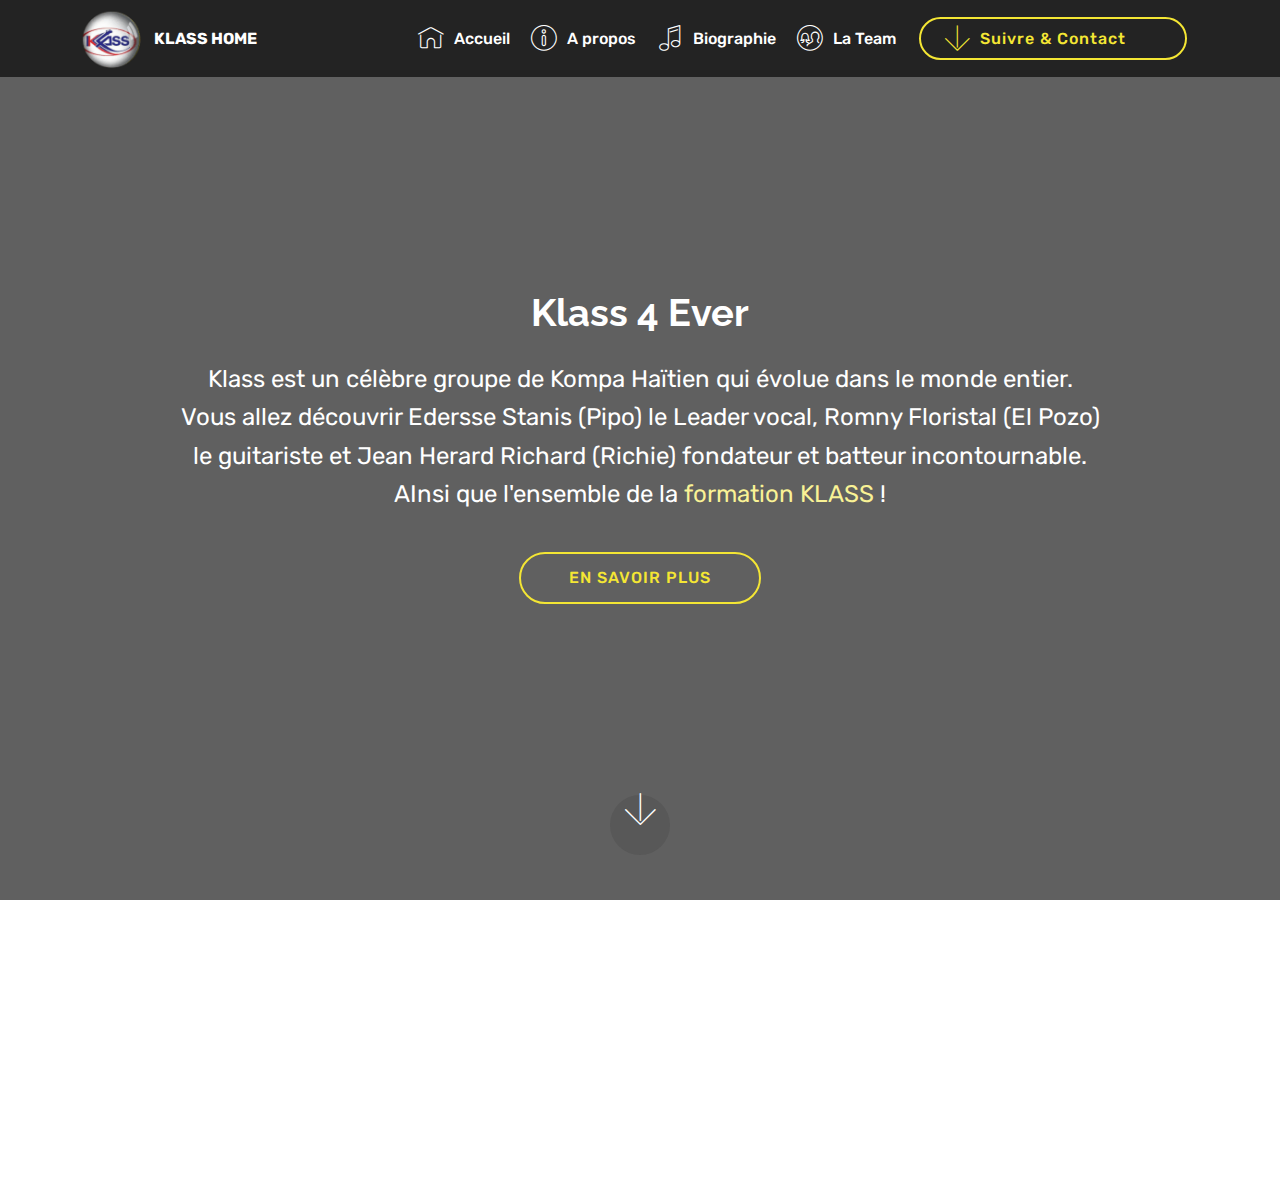
==== a-propos.html @ 7b5a87c5 "create github pages" ====
<!DOCTYPE html>
<html  >
<head>
  <!-- Site made with Mobirise Website Builder v4.10.7, https://mobirise.com -->
  <meta charset="UTF-8">
  <meta http-equiv="X-UA-Compatible" content="IE=edge">
  <meta name="generator" content="Mobirise v4.10.7, mobirise.com">
  <meta name="viewport" content="width=device-width, initial-scale=1, minimum-scale=1">
  <link rel="shortcut icon" href="assets/images/logo-klass-1-122x122.png" type="image/x-icon">
  <meta name="description" content="Klass est un célèbre groupe de Kompa Haïtien qui évolue dans le monde entier. Vous allez découvrir Pipo le Leader vocal, El Pozo le guitariste et Richie le batteur incontournable.">
  
  <title>A Propos</title>
  <link rel="stylesheet" href="assets/web/assets/mobirise-icons/mobirise-icons.css">
  <link rel="stylesheet" href="assets/tether/tether.min.css">
  <link rel="stylesheet" href="assets/bootstrap/css/bootstrap.min.css">
  <link rel="stylesheet" href="assets/bootstrap/css/bootstrap-grid.min.css">
  <link rel="stylesheet" href="assets/bootstrap/css/bootstrap-reboot.min.css">
  <link rel="stylesheet" href="assets/dropdown/css/style.css">
  <link rel="stylesheet" href="assets/socicon/css/styles.css">
  <link rel="stylesheet" href="assets/animatecss/animate.min.css">
  <link rel="stylesheet" href="assets/theme/css/style.css">
  <link rel="stylesheet" href="assets/mobirise/css/mbr-additional.css" type="text/css">
  
  
  
</head>
<body>

<!-- Google Analytics -->
<!-- Global site tag (gtag.js) - Google Analytics -->
<script async src="https://www.googletagmanager.com/gtag/js?id=UA-132496621-2"></script>
<script>
  window.dataLayer = window.dataLayer || [];
  function gtag(){dataLayer.push(arguments);}
  gtag('js', new Date());

  gtag('config', 'UA-132496621-2');
</script>
<!-- /Google Analytics -->


  <section class="menu cid-rV5PV3mMNq" once="menu" id="menu1-6">

    

    <nav class="navbar navbar-expand beta-menu navbar-dropdown align-items-center navbar-fixed-top navbar-toggleable-sm">
        <button class="navbar-toggler navbar-toggler-right" type="button" data-toggle="collapse" data-target="#navbarSupportedContent" aria-controls="navbarSupportedContent" aria-expanded="false" aria-label="Toggle navigation">
            <div class="hamburger">
                <span></span>
                <span></span>
                <span></span>
                <span></span>
            </div>
        </button>
        <div class="menu-logo">
            <div class="navbar-brand">
                <span class="navbar-logo">
                    <a href="#top">
                         <img src="assets/images/logo-klass-1-122x122.png" alt="Mobirise" title="" style="height: 3.8rem;">
                    </a>
                </span>
                <span class="navbar-caption-wrap"><a class="navbar-caption text-white display-4" href="https://klass4ever.github.io/">KLASS HOME</a></span>
            </div>
        </div>
        <div class="collapse navbar-collapse" id="navbarSupportedContent">
            <ul class="navbar-nav nav-dropdown" data-app-modern-menu="true"><li class="nav-item">
                    <a class="nav-link link text-white display-4" href="index.html">
                        <span class="mbri-home mbr-iconfont mbr-iconfont-btn"></span>
                        Accueil</a>
                </li><li class="nav-item"><a class="nav-link link text-white display-4" href="a-propos.html"><span class="mbri-info mbr-iconfont mbr-iconfont-btn"></span>
                        
                        A propos</a></li><li class="nav-item"><a class="nav-link link text-white display-4" href="biographie.html"><span class="mbri-music mbr-iconfont mbr-iconfont-btn"></span>Biographie</a></li><li class="nav-item"><a class="nav-link link text-white display-4" href="team.html"><span class="mbri-users mbr-iconfont mbr-iconfont-btn"></span>
                        
                        La Team</a></li></ul>
            <div class="navbar-buttons mbr-section-btn"><a class="btn btn-sm btn-success-outline display-4" href="index.html#social-buttons3-8"><span class="mbri-down mbr-iconfont mbr-iconfont-btn"></span>
                    
                    Suivre &amp; Contact &nbsp; &nbsp; &nbsp;&nbsp;</a></div>
        </div>
    </nav>
</section>

<section class="engine"><a href="https://mobirise.info/d">site maker</a></section><section class="header6 cid-rV619xaKav mbr-fullscreen" data-bg-video="https://www.youtube.com/watch?v=vwiaayYDc5g" id="header6-7">

    

    <div class="mbr-overlay" style="opacity: 0.7; background-color: rgb(35, 35, 35);">
    </div>

    <div class="container">
        <div class="row justify-content-md-center">
            <div class="mbr-white col-md-10">
                <h1 class="mbr-section-title align-center mbr-bold pb-3 mbr-fonts-style display-1">Klass 4 Ever</h1>
                <p class="mbr-text align-center pb-3 mbr-fonts-style display-5">
                    Klass est un célèbre groupe de Kompa Haïtien qui évolue dans le monde entier. Vous allez découvrir Edersse Stanis (Pipo) le Leader vocal, Romny Floristal (El Pozo) le guitariste et Jean Herard Richard (Richie) fondateur et batteur incontournable. AInsi que l'ensemble de la <a href="team.html">formation KLASS</a> !
                </p>
                <div class="mbr-section-btn align-center"><a class="btn btn-md btn-success-outline display-4" href="#bottom">EN SAVOIR PLUS</a></div>
            </div>
        </div>
    </div>

    <div class="mbr-arrow hidden-sm-down" aria-hidden="true">
        <a href="#next">
            <i class="mbri-down mbr-iconfont"></i>
        </a>
    </div>
</section>

<section class="cid-rV6cblVMv1" id="social-buttons3-c">
    
    

    

    <div class="container">
        <div class="media-container-row">
            <div class="col-md-8 align-center">
                <h2 class="pb-3 mbr-section-title mbr-fonts-style display-2">
                    Partager cette page</h2>
                <div>
                    <div class="mbr-social-likes">
                        <span class="btn btn-social socicon-bg-facebook facebook mx-2" title="Share link on Facebook">
                            <i class="socicon socicon-facebook"></i>
                        </span>
                        <span class="btn btn-social twitter socicon-bg-twitter mx-2" title="Share link on Twitter">
                            <i class="socicon socicon-twitter"></i>
                        </span>
                        <span class="btn btn-social plusone socicon-bg-googleplus mx-2" title="Share link on Google+">
                            <i class="socicon socicon-googleplus"></i>
                        </span>
                        
                        
                        
                        <span class="btn btn-social mailru socicon-bg-mail mx-2" title="Share link on Mailru">
                            <i class="socicon socicon-mail"></i>
                        </span>
                    </div>
                </div>
            </div>
        </div>
    </div>
</section>


  <script src="assets/web/assets/jquery/jquery.min.js"></script>
  <script src="assets/popper/popper.min.js"></script>
  <script src="assets/tether/tether.min.js"></script>
  <script src="assets/bootstrap/js/bootstrap.min.js"></script>
  <script src="assets/smoothscroll/smooth-scroll.js"></script>
  <script src="assets/dropdown/js/nav-dropdown.js"></script>
  <script src="assets/dropdown/js/navbar-dropdown.js"></script>
  <script src="assets/touchswipe/jquery.touch-swipe.min.js"></script>
  <script src="assets/viewportchecker/jquery.viewportchecker.js"></script>
  <script src="assets/ytplayer/jquery.mb.ytplayer.min.js"></script>
  <script src="assets/vimeoplayer/jquery.mb.vimeo_player.js"></script>
  <script src="assets/sociallikes/social-likes.js"></script>
  <script src="assets/theme/js/script.js"></script>
  
  
 <div id="scrollToTop" class="scrollToTop mbr-arrow-up"><a style="text-align: center;"><i class="mbr-arrow-up-icon mbr-arrow-up-icon-cm cm-icon cm-icon-smallarrow-up"></i></a></div>
    <input name="animation" type="hidden">
  </body>
</html>
---- assets/web/assets/mobirise-icons/mobirise-icons.css ----
@font-face {
  font-family: 'MobiriseIcons';
  src:  url('mobirise-icons.eot?spat4u');
  src:  url('mobirise-icons.eot?spat4u#iefix') format('embedded-opentype'),
    url('mobirise-icons.ttf?spat4u') format('truetype'),
    url('mobirise-icons.woff?spat4u') format('woff'),
    url('mobirise-icons.svg?spat4u#MobiriseIcons') format('svg');
  font-weight: normal;
  font-style: normal;
}

[class^="mbri-"], [class*=" mbri-"] {
  /* use !important to prevent issues with browser extensions that change fonts */
  font-family: MobiriseIcons !important;
  speak: none;
  font-style: normal;
  font-weight: normal;
  font-variant: normal;
  text-transform: none;
  line-height: 1;

  /* Better Font Rendering =========== */
  -webkit-font-smoothing: antialiased;
  -moz-osx-font-smoothing: grayscale;
}

.mbri-add-submenu:before {
  content: "\e900";
}
.mbri-alert:before {
  content: "\e901";
}
.mbri-align-center:before {
  content: "\e902";
}
.mbri-align-justify:before {
  content: "\e903";
}
.mbri-align-left:before {
  content: "\e904";
}
.mbri-align-right:before {
  content: "\e905";
}
.mbri-android:before {
  content: "\e906";
}
.mbri-apple:before {
  content: "\e907";
}
.mbri-arrow-down:before {
  content: "\e908";
}
.mbri-arrow-next:before {
  content: "\e909";
}
.mbri-arrow-prev:before {
  content: "\e90a";
}
.mbri-arrow-up:before {
  content: "\e90b";
}
.mbri-bold:before {
  content: "\e90c";
}
.mbri-bookmark:before {
  content: "\e90d";
}
.mbri-bootstrap:before {
  content: "\e90e";
}
.mbri-briefcase:before {
  content: "\e90f";
}
.mbri-browse:before {
  content: "\e910";
}
.mbri-bulleted-list:before {
  content: "\e911";
}
.mbri-calendar:before {
  content: "\e912";
}
.mbri-camera:before {
  content: "\e913";
}
.mbri-cart-add:before {
  content: "\e914";
}
.mbri-cart-full:before {
  content: "\e915";
}
.mbri-cash:before {
  content: "\e916";
}
.mbri-change-style:before {
  content: "\e917";
}
.mbri-chat:before {
  content: "\e918";
}
.mbri-clock:before {
  content: "\e919";
}
.mbri-close:before {
  content: "\e91a";
}
.mbri-cloud:before {
  content: "\e91b";
}
.mbri-code:before {
  content: "\e91c";
}
.mbri-contact-form:before {
  content: "\e91d";
}
.mbri-credit-card:before {
  content: "\e91e";
}
.mbri-cursor-click:before {
  content: "\e91f";
}
.mbri-cust-feedback:before {
  content: "\e920";
}
.mbri-database:before {
  content: "\e921";
}
.mbri-delivery:before {
  content: "\e922";
}
.mbri-desktop:before {
  content: "\e923";
}
.mbri-devices:before {
  content: "\e924";
}
.mbri-down:before {
  content: "\e925";
}
.mbri-download:before {
  content: "\e989";
}
.mbri-drag-n-drop:before {
  content: "\e927";
}
.mbri-drag-n-drop2:before {
  content: "\e928";
}
.mbri-edit:before {
  content: "\e929";
}
.mbri-edit2:before {
  content: "\e92a";
}
.mbri-error:before {
  content: "\e92b";
}
.mbri-extension:before {
  content: "\e92c";
}
.mbri-features:before {
  content: "\e92d";
}
.mbri-file:before {
  content: "\e92e";
}
.mbri-flag:before {
  content: "\e92f";
}
.mbri-folder:before {
  content: "\e930";
}
.mbri-gift:before {
  content: "\e931";
}
.mbri-github:before {
  content: "\e932";
}
.mbri-globe:before {
  content: "\e933";
}
.mbri-globe-2:before {
  content: "\e934";
}
.mbri-growing-chart:before {
  content: "\e935";
}
.mbri-hearth:before {
  content: "\e936";
}
.mbri-help:before {
  content: "\e937";
}
.mbri-home:before {
  content: "\e938";
}
.mbri-hot-cup:before {
  content: "\e939";
}
.mbri-idea:before {
  content: "\e93a";
}
.mbri-image-gallery:before {
  content: "\e93b";
}
.mbri-image-slider:before {
  content: "\e93c";
}
.mbri-info:before {
  content: "\e93d";
}
.mbri-italic:before {
  content: "\e93e";
}
.mbri-key:before {
  content: "\e93f";
}
.mbri-laptop:before {
  content: "\e940";
}
.mbri-layers:before {
  content: "\e941";
}
.mbri-left-right:before {
  content: "\e942";
}
.mbri-left:before {
  content: "\e943";
}
.mbri-letter:before {
  content: "\e944";
}
.mbri-like:before {
  content: "\e945";
}
.mbri-link:before {
  content: "\e946";
}
.mbri-lock:before {
  content: "\e947";
}
.mbri-login:before {
  content: "\e948";
}
.mbri-logout:before {
  content: "\e949";
}
.mbri-magic-stick:before {
  content: "\e94a";
}
.mbri-map-pin:before {
  content: "\e94b";
}
.mbri-menu:before {
  content: "\e94c";
}
.mbri-mobile:before {
  content: "\e94d";
}
.mbri-mobile2:before {
  content: "\e94e";
}
.mbri-mobirise:before {
  content: "\e94f";
}
.mbri-more-horizontal:before {
  content: "\e950";
}
.mbri-more-vertical:before {
  content: "\e951";
}
.mbri-music:before {
  content: "\e952";
}
.mbri-new-file:before {
  content: "\e953";
}
.mbri-numbered-list:before {
  content: "\e954";
}
.mbri-opened-folder:before {
  content: "\e955";
}
.mbri-pages:before {
  content: "\e956";
}
.mbri-paper-plane:before {
  content: "\e957";
}
.mbri-paperclip:before {
  content: "\e958";
}
.mbri-photo:before {
  content: "\e959";
}
.mbri-photos:before {
  content: "\e95a";
}
.mbri-pin:before {
  content: "\e95b";
}
.mbri-play:before {
  content: "\e95c";
}
.mbri-plus:before {
  content: "\e95d";
}
.mbri-preview:before {
  content: "\e95e";
}
.mbri-print:before {
  content: "\e95f";
}
.mbri-protect:before {
  content: "\e960";
}
.mbri-question:before {
  content: "\e961";
}
.mbri-quote-left:before {
  content: "\e962";
}
.mbri-quote-right:before {
  content: "\e963";
}
.mbri-refresh:before {
  content: "\e964";
}
.mbri-responsive:before {
  content: "\e965";
}
.mbri-right:before {
  content: "\e966";
}
.mbri-rocket:before {
  content: "\e967";
}
.mbri-sad-face:before {
  content: "\e968";
}
.mbri-sale:before {
  content: "\e969";
}
.mbri-save:before {
  content: "\e96a";
}
.mbri-search:before {
  content: "\e96b";
}
.mbri-setting:before {
  content: "\e96c";
}
.mbri-setting2:before {
  content: "\e96d";
}
.mbri-setting3:before {
  content: "\e96e";
}
.mbri-share:before {
  content: "\e96f";
}
.mbri-shopping-bag:before {
  content: "\e970";
}
.mbri-shopping-basket:before {
  content: "\e971";
}
.mbri-shopping-cart:before {
  content: "\e972";
}
.mbri-sites:before {
  content: "\e973";
}
.mbri-smile-face:before {
  content: "\e974";
}
.mbri-speed:before {
  content: "\e975";
}
.mbri-star:before {
  content: "\e976";
}
.mbri-success:before {
  content: "\e977";
}
.mbri-sun:before {
  content: "\e978";
}
.mbri-sun2:before {
  content: "\e979";
}
.mbri-tablet:before {
  content: "\e97a";
}
.mbri-tablet-vertical:before {
  content: "\e97b";
}
.mbri-target:before {
  content: "\e97c";
}
.mbri-timer:before {
  content: "\e97d";
}
.mbri-to-ftp:before {
  content: "\e97e";
}
.mbri-to-local-drive:before {
  content: "\e97f";
}
.mbri-touch-swipe:before {
  content: "\e980";
}
.mbri-touch:before {
  content: "\e981";
}
.mbri-trash:before {
  content: "\e982";
}
.mbri-underline:before {
  content: "\e983";
}
.mbri-unlink:before {
  content: "\e984";
}
.mbri-unlock:before {
  content: "\e985";
}
.mbri-up-down:before {
  content: "\e986";
}
.mbri-up:before {
  content: "\e987";
}
.mbri-update:before {
  content: "\e988";
}
.mbri-upload:before {
 content: "\e926"; 
}
.mbri-user:before {
  content: "\e98a";
}
.mbri-user2:before {
  content: "\e98b";
}
.mbri-users:before {
  content: "\e98c";
}
.mbri-video:before {
  content: "\e98d";
}
.mbri-video-play:before {
  content: "\e98e";
}
.mbri-watch:before {
  content: "\e98f";
}
.mbri-website-theme:before {
  content: "\e990";
}
.mbri-wifi:before {
  content: "\e991";
}
.mbri-windows:before {
  content: "\e992";
}
.mbri-zoom-out:before {
  content: "\e993";
}
.mbri-redo:before {
  content: "\e994";
}
.mbri-undo:before {
  content: "\e995";
}
---- assets/dropdown/css/style.css ----
.navbar-dropdown {
  left: 0;
  padding: 0;
  position: absolute;
  right: 0;
  top: 0;
  transition: all 0.45s ease;
  z-index: 1030;
  background: #282828; }
  .navbar-dropdown .navbar-logo {
    margin-right: 0.8rem;
    transition: margin 0.3s ease-in-out;
    vertical-align: middle; }
    .navbar-dropdown .navbar-logo img {
      height: 3.125rem;
      transition: all 0.3s ease-in-out; }
    .navbar-dropdown .navbar-logo.mbr-iconfont {
      font-size: 3.125rem;
      line-height: 3.125rem; }
  .navbar-dropdown .navbar-caption {
    font-weight: 700;
    white-space: normal;
    vertical-align: -4px;
    line-height: 3.125rem !important; }
    .navbar-dropdown .navbar-caption, .navbar-dropdown .navbar-caption:hover {
      color: inherit;
      text-decoration: none; }
  .navbar-dropdown .mbr-iconfont + .navbar-caption {
    vertical-align: -1px; }
  .navbar-dropdown.navbar-fixed-top {
    position: fixed; }
  .navbar-dropdown .navbar-brand span {
    vertical-align: -4px; }
  .navbar-dropdown.bg-color.transparent {
    background: none; }
  .navbar-dropdown.navbar-short .navbar-brand {
    padding: 0.625rem 0; }
    .navbar-dropdown.navbar-short .navbar-brand span {
      vertical-align: -1px; }
  .navbar-dropdown.navbar-short .navbar-caption {
    line-height: 2.375rem !important;
    vertical-align: -2px; }
  .navbar-dropdown.navbar-short .navbar-logo {
    margin-right: 0.5rem; }
    .navbar-dropdown.navbar-short .navbar-logo img {
      height: 2.375rem; }
    .navbar-dropdown.navbar-short .navbar-logo.mbr-iconfont {
      font-size: 2.375rem;
      line-height: 2.375rem; }
  .navbar-dropdown.navbar-short .mbr-table-cell {
    height: 3.625rem; }
  .navbar-dropdown .navbar-close {
    left: 0.6875rem;
    position: fixed;
    top: 0.75rem;
    z-index: 1000; }
  .navbar-dropdown .hamburger-icon {
    content: "";
    display: inline-block;
    vertical-align: middle;
    width: 16px;
    -webkit-box-shadow: 0 -6px 0 1px #282828,0 0 0 1px #282828,0 6px 0 1px #282828;
    -moz-box-shadow: 0 -6px 0 1px #282828,0 0 0 1px #282828,0 6px 0 1px #282828;
    box-shadow: 0 -6px 0 1px #282828,0 0 0 1px #282828,0 6px 0 1px #282828; }

.dropdown-menu .dropdown-toggle[data-toggle="dropdown-submenu"]::after {
  border-bottom: 0.35em solid transparent;
  border-left: 0.35em solid;
  border-right: 0;
  border-top: 0.35em solid transparent;
  margin-left: 0.3rem; }

.dropdown-menu .dropdown-item:focus {
  outline: 0; }

.nav-dropdown {
  font-size: 0.75rem;
  font-weight: 500;
  height: auto !important; }
  .nav-dropdown .nav-btn {
    padding-left: 1rem; }
  .nav-dropdown .link {
    margin: .667em 1.667em;
    font-weight: 500;
    padding: 0;
    transition: color .2s ease-in-out; }
    .nav-dropdown .link.dropdown-toggle {
      margin-right: 2.583em; }
      .nav-dropdown .link.dropdown-toggle::after {
        margin-left: .25rem;
        border-top: 0.35em solid;
        border-right: 0.35em solid transparent;
        border-left: 0.35em solid transparent;
        border-bottom: 0; }
      .nav-dropdown .link.dropdown-toggle[aria-expanded="true"] {
        margin: 0;
        padding: 0.667em 3.263em  0.667em 1.667em; }
  .nav-dropdown .link::after,
  .nav-dropdown .dropdown-item::after {
    color: inherit; }
  .nav-dropdown .btn {
    font-size: 0.75rem;
    font-weight: 700;
    letter-spacing: 0;
    margin-bottom: 0;
    padding-left: 1.25rem;
    padding-right: 1.25rem; }
  .nav-dropdown .dropdown-menu {
    border-radius: 0;
    border: 0;
    left: 0;
    margin: 0;
    padding-bottom: 1.25rem;
    padding-top: 1.25rem;
    position: relative; }
  .nav-dropdown .dropdown-submenu {
    margin-left: 0.125rem;
    top: 0; }
  .nav-dropdown .dropdown-item {
    font-weight: 500;
    line-height: 2;
    padding: 0.3846em 4.615em 0.3846em 1.5385em;
    position: relative;
    transition: color .2s ease-in-out, background-color .2s ease-in-out; }
    .nav-dropdown .dropdown-item::after {
      margin-top: -0.3077em;
      position: absolute;
      right: 1.1538em;
      top: 50%; }
    .nav-dropdown .dropdown-item:focus, .nav-dropdown .dropdown-item:hover {
      background: none; }

@media (max-width: 767px) {
  .nav-dropdown.navbar-toggleable-sm {
    bottom: 0;
    display: none;
    left: 0;
    overflow-x: hidden;
    position: fixed;
    top: 0;
    transform: translateX(-100%);
    -ms-transform: translateX(-100%);
    -webkit-transform: translateX(-100%);
    width: 18.75rem;
    z-index: 999; } }
.nav-dropdown.navbar-toggleable-xl {
  bottom: 0;
  display: none;
  left: 0;
  overflow-x: hidden;
  position: fixed;
  top: 0;
  transform: translateX(-100%);
  -ms-transform: translateX(-100%);
  -webkit-transform: translateX(-100%);
  width: 18.75rem;
  z-index: 999; }

.nav-dropdown-sm {
  display: block !important;
  overflow-x: hidden;
  overflow: auto;
  padding-top: 3.875rem; }
  .nav-dropdown-sm::after {
    content: "";
    display: block;
    height: 3rem;
    width: 100%; }
  .nav-dropdown-sm.collapse.in ~ .navbar-close {
    display: block !important; }
  .nav-dropdown-sm.collapsing, .nav-dropdown-sm.collapse.in {
    transform: translateX(0);
    -ms-transform: translateX(0);
    -webkit-transform: translateX(0);
    transition: all 0.25s ease-out;
    -webkit-transition: all 0.25s ease-out;
    background: #282828; }
  .nav-dropdown-sm.collapsing[aria-expanded="false"] {
    transform: translateX(-100%);
    -ms-transform: translateX(-100%);
    -webkit-transform: translateX(-100%); }
  .nav-dropdown-sm .nav-item {
    display: block;
    margin-left: 0 !important;
    padding-left: 0; }
  .nav-dropdown-sm .link,
  .nav-dropdown-sm .dropdown-item {
    border-top: 1px dotted rgba(255, 255, 255, 0.1);
    font-size: 0.8125rem;
    line-height: 1.6;
    margin: 0 !important;
    padding: 0.875rem 2.4rem 0.875rem 1.5625rem !important;
    position: relative;
    white-space: normal; }
    .nav-dropdown-sm .link:focus, .nav-dropdown-sm .link:hover,
    .nav-dropdown-sm .dropdown-item:focus,
    .nav-dropdown-sm .dropdown-item:hover {
      background: rgba(0, 0, 0, 0.2) !important;
      color: #c0a375; }
  .nav-dropdown-sm .nav-btn {
    position: relative;
    padding: 1.5625rem 1.5625rem 0 1.5625rem; }
    .nav-dropdown-sm .nav-btn::before {
      border-top: 1px dotted rgba(255, 255, 255, 0.1);
      content: "";
      left: 0;
      position: absolute;
      top: 0;
      width: 100%; }
    .nav-dropdown-sm .nav-btn + .nav-btn {
      padding-top: 0.625rem; }
      .nav-dropdown-sm .nav-btn + .nav-btn::before {
        display: none; }
  .nav-dropdown-sm .btn {
    padding: 0.625rem 0; }
  .nav-dropdown-sm .dropdown-toggle[data-toggle="dropdown-submenu"]::after {
    margin-left: .25rem;
    border-top: 0.35em solid;
    border-right: 0.35em solid transparent;
    border-left: 0.35em solid transparent;
    border-bottom: 0; }
  .nav-dropdown-sm .dropdown-toggle[data-toggle="dropdown-submenu"][aria-expanded="true"]::after {
    border-top: 0;
    border-right: 0.35em solid transparent;
    border-left: 0.35em solid transparent;
    border-bottom: 0.35em solid; }
  .nav-dropdown-sm .dropdown-menu {
    margin: 0;
    padding: 0;
    position: relative;
    top: 0;
    left: 0;
    width: 100%;
    border: 0;
    float: none;
    border-radius: 0;
    background: none; }
  .nav-dropdown-sm .dropdown-submenu {
    left: 100%;
    margin-left: 0.125rem;
    margin-top: -1.25rem;
    top: 0; }

.navbar-toggleable-sm .nav-dropdown .dropdown-menu {
  position: absolute; }

.navbar-toggleable-sm .nav-dropdown .dropdown-submenu {
  left: 100%;
  margin-left: 0.125rem;
  margin-top: -1.25rem;
  top: 0; }

.navbar-toggleable-sm.opened .nav-dropdown .dropdown-menu {
  position: relative; }

.navbar-toggleable-sm.opened .nav-dropdown .dropdown-submenu {
  left: 0;
  margin-left: 00rem;
  margin-top: 0rem;
  top: 0; }

.is-builder .nav-dropdown.collapsing {
  transition: none !important; }

/*# sourceMappingURL=style.css.map */
---- assets/socicon/css/styles.css ----
@charset "UTF-8";

@font-face {
  font-family: "socicon";
  src:url("../fonts/socicon.eot");
  src:url("../fonts/socicon.eot?#iefix") format("embedded-opentype"),
    url("../fonts/socicon.woff") format("woff"),
    url("../fonts/socicon.ttf") format("truetype"),
    url("../fonts/socicon.svg#socicon") format("svg");
  font-weight: normal;
  font-style: normal;

}

[data-icon]:before {
  font-family: "socicon" !important;
  content: attr(data-icon);
  font-style: normal !important;
  font-weight: normal !important;
  font-variant: normal !important;
  text-transform: none !important;
  speak: none;
  line-height: 1;
  -webkit-font-smoothing: antialiased;
  -moz-osx-font-smoothing: grayscale;
}

[class^="socicon-"]:before,
[class*=" socicon-"]:before {
  font-family: "socicon" !important;
  font-style: normal !important;
  font-weight: normal !important;
  font-variant: normal !important;
  text-transform: none !important;
  speak: none;
  line-height: 1;
  -webkit-font-smoothing: antialiased;
  -moz-osx-font-smoothing: grayscale;
}

.socicon-modelmayhem:before {
  content: "\e000";
}
.socicon-mixcloud:before {
  content: "\e001";
}
.socicon-drupal:before {
  content: "\e002";
}
.socicon-swarm:before {
  content: "\e003";
}
.socicon-istock:before {
  content: "\e004";
}
.socicon-yammer:before {
  content: "\e005";
}
.socicon-ello:before {
  content: "\e006";
}
.socicon-stackoverflow:before {
  content: "\e007";
}
.socicon-persona:before {
  content: "\e008";
}
.socicon-triplej:before {
  content: "\e009";
}
.socicon-houzz:before {
  content: "\e00a";
}
.socicon-rss:before {
  content: "\e00b";
}
.socicon-paypal:before {
  content: "\e00c";
}
.socicon-odnoklassniki:before {
  content: "\e00d";
}
.socicon-airbnb:before {
  content: "\e00e";
}
.socicon-periscope:before {
  content: "\e00f";
}
.socicon-outlook:before {
  content: "\e010";
}
.socicon-coderwall:before {
  content: "\e011";
}
.socicon-tripadvisor:before {
  content: "\e012";
}
.socicon-appnet:before {
  content: "\e013";
}
.socicon-goodreads:before {
  content: "\e014";
}
.socicon-tripit:before {
  content: "\e015";
}
.socicon-lanyrd:before {
  content: "\e016";
}
.socicon-slideshare:before {
  content: "\e017";
}
.socicon-buffer:before {
  content: "\e018";
}
.socicon-disqus:before {
  content: "\e019";
}
.socicon-vkontakte:before {
  content: "\e01a";
}
.socicon-whatsapp:before {
  content: "\e01b";
}
.socicon-patreon:before {
  content: "\e01c";
}
.socicon-storehouse:before {
  content: "\e01d";
}
.socicon-pocket:before {
  content: "\e01e";
}
.socicon-mail:before {
  content: "\e01f";
}
.socicon-blogger:before {
  content: "\e020";
}
.socicon-technorati:before {
  content: "\e021";
}
.socicon-reddit:before {
  content: "\e022";
}
.socicon-dribbble:before {
  content: "\e023";
}
.socicon-stumbleupon:before {
  content: "\e024";
}
.socicon-digg:before {
  content: "\e025";
}
.socicon-envato:before {
  content: "\e026";
}
.socicon-behance:before {
  content: "\e027";
}
.socicon-delicious:before {
  content: "\e028";
}
.socicon-deviantart:before {
  content: "\e029";
}
.socicon-forrst:before {
  content: "\e02a";
}
.socicon-play:before {
  content: "\e02b";
}
.socicon-zerply:before {
  content: "\e02c";
}
.socicon-wikipedia:before {
  content: "\e02d";
}
.socicon-apple:before {
  content: "\e02e";
}
.socicon-flattr:before {
  content: "\e02f";
}
.socicon-github:before {
  content: "\e030";
}
.socicon-renren:before {
  content: "\e031";
}
.socicon-friendfeed:before {
  content: "\e032";
}
.socicon-newsvine:before {
  content: "\e033";
}
.socicon-identica:before {
  content: "\e034";
}
.socicon-bebo:before {
  content: "\e035";
}
.socicon-zynga:before {
  content: "\e036";
}
.socicon-steam:before {
  content: "\e037";
}
.socicon-xbox:before {
  content: "\e038";
}
.socicon-windows:before {
  content: "\e039";
}
.socicon-qq:before {
  content: "\e03a";
}
.socicon-douban:before {
  content: "\e03b";
}
.socicon-meetup:before {
  content: "\e03c";
}
.socicon-playstation:before {
  content: "\e03d";
}
.socicon-android:before {
  content: "\e03e";
}
.socicon-snapchat:before {
  content: "\e03f";
}
.socicon-twitter:before {
  content: "\e040";
}
.socicon-facebook:before {
  content: "\e041";
}
.socicon-googleplus:before {
  content: "\e042";
}
.socicon-pinterest:before {
  content: "\e043";
}
.socicon-foursquare:before {
  content: "\e044";
}
.socicon-yahoo:before {
  content: "\e045";
}
.socicon-skype:before {
  content: "\e046";
}
.socicon-yelp:before {
  content: "\e047";
}
.socicon-feedburner:before {
  content: "\e048";
}
.socicon-linkedin:before {
  content: "\e049";
}
.socicon-viadeo:before {
  content: "\e04a";
}
.socicon-xing:before {
  content: "\e04b";
}
.socicon-myspace:before {
  content: "\e04c";
}
.socicon-soundcloud:before {
  content: "\e04d";
}
.socicon-spotify:before {
  content: "\e04e";
}
.socicon-grooveshark:before {
  content: "\e04f";
}
.socicon-lastfm:before {
  content: "\e050";
}
.socicon-youtube:before {
  content: "\e051";
}
.socicon-vimeo:before {
  content: "\e052";
}
.socicon-dailymotion:before {
  content: "\e053";
}
.socicon-vine:before {
  content: "\e054";
}
.socicon-flickr:before {
  content: "\e055";
}
.socicon-500px:before {
  content: "\e056";
}
.socicon-wordpress:before {
  content: "\e058";
}
.socicon-tumblr:before {
  content: "\e059";
}
.socicon-twitch:before {
  content: "\e05a";
}
.socicon-8tracks:before {
  content: "\e05b";
}
.socicon-amazon:before {
  content: "\e05c";
}
.socicon-icq:before {
  content: "\e05d";
}
.socicon-smugmug:before {
  content: "\e05e";
}
.socicon-ravelry:before {
  content: "\e05f";
}
.socicon-weibo:before {
  content: "\e060";
}
.socicon-baidu:before {
  content: "\e061";
}
.socicon-angellist:before {
  content: "\e062";
}
.socicon-ebay:before {
  content: "\e063";
}
.socicon-imdb:before {
  content: "\e064";
}
.socicon-stayfriends:before {
  content: "\e065";
}
.socicon-residentadvisor:before {
  content: "\e066";
}
.socicon-google:before {
  content: "\e067";
}
.socicon-yandex:before {
  content: "\e068";
}
.socicon-sharethis:before {
  content: "\e069";
}
.socicon-bandcamp:before {
  content: "\e06a";
}
.socicon-itunes:before {
  content: "\e06b";
}
.socicon-deezer:before {
  content: "\e06c";
}
.socicon-telegram:before {
  content: "\e06e";
}
.socicon-openid:before {
  content: "\e06f";
}
.socicon-amplement:before {
  content: "\e070";
}
.socicon-viber:before {
  content: "\e071";
}
.socicon-zomato:before {
  content: "\e072";
}
.socicon-draugiem:before {
  content: "\e074";
}
.socicon-endomodo:before {
  content: "\e075";
}
.socicon-filmweb:before {
  content: "\e076";
}
.socicon-stackexchange:before {
  content: "\e077";
}
.socicon-wykop:before {
  content: "\e078";
}
.socicon-teamspeak:before {
  content: "\e079";
}
.socicon-teamviewer:before {
  content: "\e07a";
}
.socicon-ventrilo:before {
  content: "\e07b";
}
.socicon-younow:before {
  content: "\e07c";
}
.socicon-raidcall:before {
  content: "\e07d";
}
.socicon-mumble:before {
  content: "\e07e";
}
.socicon-medium:before {
  content: "\e06d";
}
.socicon-bebee:before {
  content: "\e07f";
}
.socicon-hitbox:before {
  content: "\e080";
}
.socicon-reverbnation:before {
  content: "\e081";
}
.socicon-formulr:before {
  content: "\e082";
}
.socicon-instagram:before {
  content: "\e057";
}
.socicon-battlenet:before {
  content: "\e083";
}
.socicon-chrome:before {
  content: "\e084";
}
.socicon-discord:before {
  content: "\e086";
}
.socicon-issuu:before {
  content: "\e087";
}
.socicon-macos:before {
  content: "\e088";
}
.socicon-firefox:before {
  content: "\e089";
}
.socicon-opera:before {
  content: "\e08d";
}
.socicon-keybase:before {
  content: "\e090";
}
.socicon-alliance:before {
  content: "\e091";
}
.socicon-livejournal:before {
  content: "\e092";
}
.socicon-googlephotos:before {
  content: "\e093";
}
.socicon-horde:before {
  content: "\e094";
}
.socicon-etsy:before {
  content: "\e095";
}
.socicon-zapier:before {
  content: "\e096";
}
.socicon-google-scholar:before {
  content: "\e097";
}
.socicon-researchgate:before {
  content: "\e098";
}
.socicon-wechat:before {
  content: "\e099";
}
.socicon-strava:before {
  content: "\e09a";
}
.socicon-line:before {
  content: "\e09b";
}
.socicon-lyft:before {
  content: "\e09c";
}
.socicon-uber:before {
  content: "\e09d";
}
.socicon-songkick:before {
  content: "\e09e";
}
.socicon-viewbug:before {
  content: "\e09f";
}
.socicon-googlegroups:before {
  content: "\e0a0";
}
.socicon-quora:before {
  content: "\e073";
}
.socicon-diablo:before {
  content: "\e085";
}
.socicon-blizzard:before {
  content: "\e0a1";
}
.socicon-hearthstone:before {
  content: "\e08b";
}
.socicon-heroes:before {
  content: "\e08a";
}
.socicon-overwatch:before {
  content: "\e08c";
}
.socicon-warcraft:before {
  content: "\e08e";
}
.socicon-starcraft:before {
  content: "\e08f";
}
.socicon-beam:before {
  content: "\e0a2";
}
.socicon-curse:before {
  content: "\e0a3";
}
.socicon-player:before {
  content: "\e0a4";
}
.socicon-streamjar:before {
  content: "\e0a5";
}
.socicon-nintendo:before {
  content: "\e0a6";
}
.socicon-hellocoton:before {
  content: "\e0a7";
}
---- assets/theme/css/style.css ----
/*!
 * Mobirise v4 theme (https://mobirise.com/)
 * Copyright 2017 Mobirise
 */
section {
  background-color: #eeeeee;
}

section,
.container,
.container-fluid {
  position: relative;
  word-wrap: break-word;
}

a.mbr-iconfont:hover {
  text-decoration: none;
}

.article .lead p, .article .lead ul, .article .lead ol, .article .lead pre, .article .lead blockquote {
  margin-bottom: 0;
}

a {
  font-style: normal;
  font-weight: 400;
  cursor: pointer;
}

a, a:hover {
  text-decoration: none;
}

figure {
  margin-bottom: 0;
}

body {
  color: #232323;
}

h1, h2, h3, h4, h5, h6,
.h1, .h2, .h3, .h4, .h5, .h6,
.display-1, .display-2, .display-3, .display-4 {
  line-height: 1;
  word-break: break-word;
  word-wrap: break-word;
}

b, strong {
  font-weight: bold;
}

blockquote {
  padding: 10px 0 10px 20px;
  position: relative;
  border-left: 2px solid;
  border-color: #ff3366;
}

input:-webkit-autofill, input:-webkit-autofill:hover, input:-webkit-autofill:focus, input:-webkit-autofill:active {
  transition-delay: 9999s;
  transition-property: background-color, color;
}

textarea[type="hidden"] {
  display: none;
}

body {
  position: relative;
}

section {
  background-position: 50% 50%;
  background-repeat: no-repeat;
  background-size: cover;
}

section .mbr-background-video,
section .mbr-background-video-preview {
  position: absolute;
  bottom: 0;
  left: 0;
  right: 0;
  top: 0;
}

.hidden {
  visibility: hidden;
}

.mbr-z-index20 {
  z-index: 20;
}

/*! Base colors */
.mbr-white {
  color: #ffffff;
}

.mbr-black {
  color: #000000;
}

.mbr-bg-white {
  background-color: #ffffff;
}

.mbr-bg-black {
  background-color: #000000;
}

/*! Text-aligns */
.align-left {
  text-align: left;
}

.align-center {
  text-align: center;
}

.align-right {
  text-align: right;
}

@media (max-width: 767px) {
  .align-left, .align-center, .align-right, .mbr-section-btn, .mbr-section-title {
    text-align: center;
  }
}

/*! Font-weight  */
.mbr-light {
  font-weight: 300;
}

.mbr-regular {
  font-weight: 400;
}

.mbr-semibold {
  font-weight: 500;
}

.mbr-bold {
  font-weight: 700;
}

/*! Media  */
.media-size-item {
  -webkit-flex: 1 1 auto;
  -moz-flex: 1 1 auto;
  -ms-flex: 1 1 auto;
  -o-flex: 1 1 auto;
  flex: 1 1 auto;
}

.media-content {
  -webkit-flex-basis: 100%;
  flex-basis: 100%;
}

.media-container-row {
  display: -ms-flexbox;
  display: -webkit-flex;
  display: flex;
  -webkit-flex-direction: row;
  -ms-flex-direction: row;
  flex-direction: row;
  -webkit-flex-wrap: wrap;
  -ms-flex-wrap: wrap;
  flex-wrap: wrap;
  -webkit-justify-content: center;
  -ms-flex-pack: center;
  justify-content: center;
  -webkit-align-content: center;
  -ms-flex-line-pack: center;
  align-content: center;
  -webkit-align-items: start;
  -ms-flex-align: start;
  align-items: start;
}

.media-container-row .media-size-item {
  width: 400px;
}

.media-container-column {
  display: -ms-flexbox;
  display: -webkit-flex;
  display: flex;
  -webkit-flex-direction: column;
  -ms-flex-direction: column;
  flex-direction: column;
  -webkit-flex-wrap: wrap;
  -ms-flex-wrap: wrap;
  flex-wrap: wrap;
  -webkit-justify-content: center;
  -ms-flex-pack: center;
  justify-content: center;
  -webkit-align-content: center;
  -ms-flex-line-pack: center;
  align-content: center;
  -webkit-align-items: stretch;
  -ms-flex-align: stretch;
  align-items: stretch;
}

.media-container-column > * {
  width: 100%;
}

@media (min-width: 992px) {
  .media-container-row {
    -webkit-flex-wrap: nowrap;
    -ms-flex-wrap: nowrap;
    flex-wrap: nowrap;
  }
}

figure {
  overflow: hidden;
}

figure[mbr-media-size] {
  transition: width 0.1s;
}

.mbr-figure img, .mbr-figure iframe {
  display: block;
  width: 100%;
}

.card {
  background-color: transparent;
  border: none;
}

.card-box {
  width: 100%;
}

.card-img {
  text-align: center;
  flex-shrink: 0;
  -webkit-flex-shrink: 0;
}

.media {
  max-width: 100%;
  margin: 0 auto;
}

.mbr-figure {
  -ms-flex-item-align: center;
  -ms-grid-row-align: center;
  -webkit-align-self: center;
  align-self: center;
}

.media-container > div {
  max-width: 100%;
}

.mbr-figure img, .card-img img {
  width: 100%;
}

@media (max-width: 991px) {
  .media-size-item {
    width: auto !important;
  }
  .media {
    width: auto;
  }
  .mbr-figure {
    width: 100% !important;
  }
}

/*! Buttons */
.mbr-section-btn {
  margin-left: -.25rem;
  margin-right: -.25rem;
  font-size: 0;
}

nav .mbr-section-btn {
  margin-left: 0rem;
  margin-right: 0rem;
}

/*! Btn icon margin */
.btn .mbr-iconfont, .btn.btn-sm .mbr-iconfont {
  cursor: pointer;
  margin-right: 0.5rem;
}

.btn.btn-md .mbr-iconfont, .btn.btn-md .mbr-iconfont {
  margin-right: 0.8rem;
}

.mbr-regular {
  font-weight: 400;
}

.mbr-semibold {
  font-weight: 500;
}

.mbr-bold {
  font-weight: 700;
}

[type="submit"] {
  -webkit-appearance: none;
}

/*! Full-screen */
.mbr-fullscreen .mbr-overlay {
  min-height: 100vh;
}

.mbr-fullscreen {
  display: flex;
  display: -webkit-flex;
  display: -moz-flex;
  display: -ms-flex;
  display: -o-flex;
  align-items: center;
  -webkit-align-items: center;
  min-height: 100vh;
  padding-top: 3rem;
  padding-bottom: 3rem;
}

/*! Map */
.map {
  height: 25rem;
  position: relative;
}

.map iframe {
  width: 100%;
  height: 100%;
}

/* Form */
.form-asterisk {
  font-family: initial;
  position: absolute;
  top: -2px;
  font-weight: normal;
}

/*! Scroll to top arrow */
.mbr-arrow-up {
  bottom: 25px;
  right: 90px;
  position: fixed;
  text-align: right;
  z-index: 5000;
  color: #ffffff;
  font-size: 32px;
  transform: rotate(180deg);
  -webkit-transform: rotate(180deg);
}

.mbr-arrow-up a {
  background: rgba(0, 0, 0, 0.2);
  border-radius: 3px;
  color: #fff;
  display: inline-block;
  height: 60px;
  width: 60px;
  outline-style: none !important;
  position: relative;
  text-decoration: none;
  transition: all .3s ease-in-out;
  cursor: pointer;
  text-align: center;
}

.mbr-arrow-up a:hover {
  background-color: rgba(0, 0, 0, 0.4);
}

.mbr-arrow-up a i {
  line-height: 60px;
}

.mbr-arrow-up-icon {
  display: block;
  color: #fff;
}

.mbr-arrow-up-icon::before {
  content: "\203a";
  display: inline-block;
  font-family: serif;
  font-size: 32px;
  line-height: 1;
  font-style: normal;
  position: relative;
  top: 6px;
  left: -4px;
  -webkit-transform: rotate(-90deg);
  transform: rotate(-90deg);
}

/*! Arrow Down */
.mbr-arrow {
  position: absolute;
  bottom: 45px;
  left: 50%;
  width: 60px;
  height: 60px;
  cursor: pointer;
  background-color: rgba(80, 80, 80, 0.5);
  border-radius: 50%;
  -webkit-transform: translateX(-50%);
  transform: translateX(-50%);
}

.mbr-arrow > a {
  display: inline-block;
  text-decoration: none;
  outline-style: none;
  -webkit-animation: arrowdown 1.7s ease-in-out infinite;
  animation: arrowdown 1.7s ease-in-out infinite;
}

.mbr-arrow > a > i {
  position: absolute;
  top: -2px;
  left: 15px;
  font-size: 2rem;
}

@keyframes arrowdown {
  0% {
    transform: translateY(0px);
    -webkit-transform: translateY(0px);
  }
  50% {
    transform: translateY(-5px);
    -webkit-transform: translateY(-5px);
  }
  100% {
    transform: translateY(0px);
    -webkit-transform: translateY(0px);
  }
}

@-webkit-keyframes arrowdown {
  0% {
    transform: translateY(0px);
    -webkit-transform: translateY(0px);
  }
  50% {
    transform: translateY(-5px);
    -webkit-transform: translateY(-5px);
  }
  100% {
    transform: translateY(0px);
    -webkit-transform: translateY(0px);
  }
}

@media (max-width: 500px) {
  .mbr-arrow-up {
    left: 50%;
    right: auto;
    transform: translateX(-50%) rotate(180deg);
    -webkit-transform: translateX(-50%) rotate(180deg);
  }
}

/*Gradients animation*/
@keyframes gradient-animation {
  from {
    background-position: 0% 100%;
    animation-timing-function: ease-in-out;
  }
  to {
    background-position: 100% 0%;
    animation-timing-function: ease-in-out;
  }
}

@-webkit-keyframes gradient-animation {
  from {
    background-position: 0% 100%;
    animation-timing-function: ease-in-out;
  }
  to {
    background-position: 100% 0%;
    animation-timing-function: ease-in-out;
  }
}

.bg-gradient {
  background-size: 200% 200%;
  animation: gradient-animation 5s infinite alternate;
  -webkit-animation: gradient-animation 5s infinite alternate;
}

.menu .navbar-brand {
  display: -webkit-flex;
}

.menu .navbar-brand span {
  display: flex;
  display: -webkit-flex;
}

.menu .navbar-brand .navbar-caption-wrap {
  display: -webkit-flex;
}

.menu .navbar-brand .navbar-logo img {
  display: -webkit-flex;
}

@media (min-width: 768px) and (max-width: 1023px) {
  .menu .navbar-toggleable-sm .navbar-nav {
    display: -webkit-box;
    display: -webkit-flex;
    display: -ms-flexbox;
  }
}

@media (max-width: 1023px) {
  .menu .navbar-collapse {
    max-height: 93.5vh;
  }
  .menu .navbar-collapse.show {
    overflow: auto;
  }
}

@media (min-width: 1024px) {
  .menu .navbar-nav.nav-dropdown {
    display: -webkit-flex;
  }
  .menu .navbar-toggleable-sm .navbar-collapse {
    display: -webkit-flex !important;
  }
  .menu .collapsed .navbar-collapse {
    max-height: 93.5vh;
  }
  .menu .collapsed .navbar-collapse.show {
    overflow: auto;
  }
}

@media (max-width: 767px) {
  .menu .navbar-collapse {
    max-height: 80vh;
  }
}

.navbar {
  display: -webkit-flex;
  -webkit-flex-wrap: wrap;
  -webkit-align-items: center;
  -webkit-justify-content: space-between;
}

.navbar-collapse {
  -webkit-flex-basis: 100%;
  -webkit-flex-grow: 1;
  -webkit-align-items: center;
}

.nav-dropdown .link {
  padding: .667em 1.667em !important;
  margin: 0 !important;
}

.nav {
  display: -webkit-flex;
  -webkit-flex-wrap: wrap;
}

.row {
  display: -webkit-flex;
  -webkit-flex-wrap: wrap;
}

.justify-content-center {
  -webkit-justify-content: center;
}

.form-inline {
  display: -webkit-flex;
  -webkit-flex-flow: row wrap;
  -webkit-align-items: center;
}

.card-wrapper {
  -webkit-flex: 1;
}

.carousel-control {
  z-index: 10;
  display: -webkit-flex;
  -webkit-align-items: center;
  -webkit-justify-content: center;
}

.carousel-controls {
  display: -webkit-flex;
}

.media {
  display: -webkit-flex;
}

.form-group:focus {
  outline: none;
}

.jq-selectbox__select {
  padding: 1.07em .5em;
  position: absolute;
  top: 0;
  left: 0;
  width: 100%;
}

.jq-selectbox__dropdown {
  position: absolute;
  top: 100% !important;
  left: 0 !important;
  width: 100% !important;
}

.jq-selectbox__trigger-arrow {
  transform: translateY(-50%);
}

.jq-selectbox li {
  padding: 1.07em .5em;
}

input[type="range"] {
  padding-left: 0 !important;
  padding-right: 0 !important;
}

.modal-dialog, .modal-content {
  height: 100%;
}

.modal-dialog .carousel-inner {
  height: 100%;
  height: -webkit-fill-available;
  height: fill-available;
}

.carousel-item {
  text-align: center;
}

.carousel-item img {
  margin: auto;
}
.engine {
	position: absolute;
	text-indent: -2400px;
	text-align: center;
	padding: 0;
	top: 0;
	left: -2400px;
}
---- assets/mobirise/css/mbr-additional.css ----
@import url(https://fonts.googleapis.com/css?family=Raleway:100,100i,200,200i,300,300i,400,400i,500,500i,600,600i,700,700i,800,800i,900,900i);
@import url(https://fonts.googleapis.com/css?family=Rubik:300,300i,400,400i,500,500i,700,700i,900,900i);





body {
  font-style: normal;
  line-height: 1.5;
}
.mbr-section-title {
  font-style: normal;
  line-height: 1.2;
}
.mbr-section-subtitle {
  line-height: 1.3;
}
.mbr-text {
  font-style: normal;
  line-height: 1.6;
}
.display-1 {
  font-family: 'Raleway', sans-serif;
  font-size: 2.4rem;
}
.display-1 > .mbr-iconfont {
  font-size: 3.84rem;
}
.display-2 {
  font-family: 'Rubik', sans-serif;
  font-size: 1.4rem;
}
.display-2 > .mbr-iconfont {
  font-size: 2.24rem;
}
.display-4 {
  font-family: 'Rubik', sans-serif;
  font-size: 1rem;
}
.display-4 > .mbr-iconfont {
  font-size: 1.6rem;
}
.display-5 {
  font-family: 'Rubik', sans-serif;
  font-size: 1.5rem;
}
.display-5 > .mbr-iconfont {
  font-size: 2.4rem;
}
.display-7 {
  font-family: 'Rubik', sans-serif;
  font-size: 1rem;
}
.display-7 > .mbr-iconfont {
  font-size: 1.6rem;
}
/* ---- Fluid typography for mobile devices ---- */
/* 1.4 - font scale ratio ( bootstrap == 1.42857 ) */
/* 100vw - current viewport width */
/* (48 - 20)  48 == 48rem == 768px, 20 == 20rem == 320px(minimal supported viewport) */
/* 0.65 - min scale variable, may vary */
@media (max-width: 768px) {
  .display-1 {
    font-size: 1.92rem;
    font-size: calc( 1.49rem + (2.4 - 1.49) * ((100vw - 20rem) / (48 - 20)));
    line-height: calc( 1.4 * (1.49rem + (2.4 - 1.49) * ((100vw - 20rem) / (48 - 20))));
  }
  .display-2 {
    font-size: 1.12rem;
    font-size: calc( 1.14rem + (1.4 - 1.14) * ((100vw - 20rem) / (48 - 20)));
    line-height: calc( 1.4 * (1.14rem + (1.4 - 1.14) * ((100vw - 20rem) / (48 - 20))));
  }
  .display-4 {
    font-size: 0.8rem;
    font-size: calc( 1rem + (1 - 1) * ((100vw - 20rem) / (48 - 20)));
    line-height: calc( 1.4 * (1rem + (1 - 1) * ((100vw - 20rem) / (48 - 20))));
  }
  .display-5 {
    font-size: 1.2rem;
    font-size: calc( 1.175rem + (1.5 - 1.175) * ((100vw - 20rem) / (48 - 20)));
    line-height: calc( 1.4 * (1.175rem + (1.5 - 1.175) * ((100vw - 20rem) / (48 - 20))));
  }
}
/* Buttons */
.btn {
  font-weight: 500;
  border-width: 2px;
  font-style: normal;
  letter-spacing: 1px;
  margin: .4rem .8rem;
  white-space: normal;
  -webkit-transition: all 0.3s ease-in-out;
  -moz-transition: all 0.3s ease-in-out;
  transition: all 0.3s ease-in-out;
  display: inline-flex;
  align-items: center;
  justify-content: center;
  word-break: break-word;
  -webkit-align-items: center;
  -webkit-justify-content: center;
  display: -webkit-inline-flex;
  padding: 1rem 3rem;
  border-radius: 3px;
}
.btn-sm {
  font-weight: 500;
  letter-spacing: 1px;
  -webkit-transition: all 0.3s ease-in-out;
  -moz-transition: all 0.3s ease-in-out;
  transition: all 0.3s ease-in-out;
  padding: 0.6rem 1.5rem;
  border-radius: 3px;
}
.btn-md {
  font-weight: 500;
  letter-spacing: 1px;
  margin: .4rem .8rem !important;
  -webkit-transition: all 0.3s ease-in-out;
  -moz-transition: all 0.3s ease-in-out;
  transition: all 0.3s ease-in-out;
  padding: 1rem 3rem;
  border-radius: 3px;
}
.btn-lg {
  font-weight: 500;
  letter-spacing: 1px;
  margin: .4rem .8rem !important;
  -webkit-transition: all 0.3s ease-in-out;
  -moz-transition: all 0.3s ease-in-out;
  transition: all 0.3s ease-in-out;
  padding: 1.2rem 3.2rem;
  border-radius: 3px;
}
.bg-primary {
  background-color: #f9f295 !important;
}
.bg-success {
  background-color: #f9f295 !important;
}
.bg-info {
  background-color: #f9f295 !important;
}
.bg-warning {
  background-color: #f9f295 !important;
}
.bg-danger {
  background-color: #f9f295 !important;
}
.btn-primary,
.btn-primary:active {
  background-color: #f9f295 !important;
  border-color: #f9f295 !important;
  color: #877e08 !important;
}
.btn-primary:hover,
.btn-primary:focus,
.btn-primary.focus,
.btn-primary.active {
  color: #877e08 !important;
  background-color: #f5e94d !important;
  border-color: #f5e94d !important;
}
.btn-primary.disabled,
.btn-primary:disabled {
  color: #877e08 !important;
  background-color: #f5e94d !important;
  border-color: #f5e94d !important;
}
.btn-secondary,
.btn-secondary:active {
  background-color: #f9f295 !important;
  border-color: #f9f295 !important;
  color: #877e08 !important;
}
.btn-secondary:hover,
.btn-secondary:focus,
.btn-secondary.focus,
.btn-secondary.active {
  color: #877e08 !important;
  background-color: #f5e94d !important;
  border-color: #f5e94d !important;
}
.btn-secondary.disabled,
.btn-secondary:disabled {
  color: #877e08 !important;
  background-color: #f5e94d !important;
  border-color: #f5e94d !important;
}
.btn-info,
.btn-info:active {
  background-color: #f9f295 !important;
  border-color: #f9f295 !important;
  color: #877e08 !important;
}
.btn-info:hover,
.btn-info:focus,
.btn-info.focus,
.btn-info.active {
  color: #877e08 !important;
  background-color: #f5e94d !important;
  border-color: #f5e94d !important;
}
.btn-info.disabled,
.btn-info:disabled {
  color: #877e08 !important;
  background-color: #f5e94d !important;
  border-color: #f5e94d !important;
}
.btn-success,
.btn-success:active {
  background-color: #f9f295 !important;
  border-color: #f9f295 !important;
  color: #877e08 !important;
}
.btn-success:hover,
.btn-success:focus,
.btn-success.focus,
.btn-success.active {
  color: #877e08 !important;
  background-color: #f5e94d !important;
  border-color: #f5e94d !important;
}
.btn-success.disabled,
.btn-success:disabled {
  color: #877e08 !important;
  background-color: #f5e94d !important;
  border-color: #f5e94d !important;
}
.btn-warning,
.btn-warning:active {
  background-color: #f9f295 !important;
  border-color: #f9f295 !important;
  color: #877e08 !important;
}
.btn-warning:hover,
.btn-warning:focus,
.btn-warning.focus,
.btn-warning.active {
  color: #877e08 !important;
  background-color: #f5e94d !important;
  border-color: #f5e94d !important;
}
.btn-warning.disabled,
.btn-warning:disabled {
  color: #877e08 !important;
  background-color: #f5e94d !important;
  border-color: #f5e94d !important;
}
.btn-danger,
.btn-danger:active {
  background-color: #f9f295 !important;
  border-color: #f9f295 !important;
  color: #877e08 !important;
}
.btn-danger:hover,
.btn-danger:focus,
.btn-danger.focus,
.btn-danger.active {
  color: #877e08 !important;
  background-color: #f5e94d !important;
  border-color: #f5e94d !important;
}
.btn-danger.disabled,
.btn-danger:disabled {
  color: #877e08 !important;
  background-color: #f5e94d !important;
  border-color: #f5e94d !important;
}
.btn-white {
  color: #333333 !important;
}
.btn-white,
.btn-white:active {
  background-color: #ffffff !important;
  border-color: #ffffff !important;
  color: #808080 !important;
}
.btn-white:hover,
.btn-white:focus,
.btn-white.focus,
.btn-white.active {
  color: #808080 !important;
  background-color: #d9d9d9 !important;
  border-color: #d9d9d9 !important;
}
.btn-white.disabled,
.btn-white:disabled {
  color: #808080 !important;
  background-color: #d9d9d9 !important;
  border-color: #d9d9d9 !important;
}
.btn-black,
.btn-black:active {
  background-color: #333333 !important;
  border-color: #333333 !important;
  color: #ffffff !important;
}
.btn-black:hover,
.btn-black:focus,
.btn-black.focus,
.btn-black.active {
  color: #ffffff !important;
  background-color: #0d0d0d !important;
  border-color: #0d0d0d !important;
}
.btn-black.disabled,
.btn-black:disabled {
  color: #ffffff !important;
  background-color: #0d0d0d !important;
  border-color: #0d0d0d !important;
}
.btn-primary-outline,
.btn-primary-outline:active {
  background: none;
  border-color: #f4e634;
  color: #f4e634;
}
.btn-primary-outline:hover,
.btn-primary-outline:focus,
.btn-primary-outline.focus,
.btn-primary-outline.active {
  color: #877e08;
  background-color: #f9f295;
  border-color: #f9f295;
}
.btn-primary-outline.disabled,
.btn-primary-outline:disabled {
  color: #877e08 !important;
  background-color: #f9f295 !important;
  border-color: #f9f295 !important;
}
.btn-secondary-outline,
.btn-secondary-outline:active {
  background: none;
  border-color: #f4e634;
  color: #f4e634;
}
.btn-secondary-outline:hover,
.btn-secondary-outline:focus,
.btn-secondary-outline.focus,
.btn-secondary-outline.active {
  color: #877e08;
  background-color: #f9f295;
  border-color: #f9f295;
}
.btn-secondary-outline.disabled,
.btn-secondary-outline:disabled {
  color: #877e08 !important;
  background-color: #f9f295 !important;
  border-color: #f9f295 !important;
}
.btn-info-outline,
.btn-info-outline:active {
  background: none;
  border-color: #f4e634;
  color: #f4e634;
}
.btn-info-outline:hover,
.btn-info-outline:focus,
.btn-info-outline.focus,
.btn-info-outline.active {
  color: #877e08;
  background-color: #f9f295;
  border-color: #f9f295;
}
.btn-info-outline.disabled,
.btn-info-outline:disabled {
  color: #877e08 !important;
  background-color: #f9f295 !important;
  border-color: #f9f295 !important;
}
.btn-success-outline,
.btn-success-outline:active {
  background: none;
  border-color: #f4e634;
  color: #f4e634;
}
.btn-success-outline:hover,
.btn-success-outline:focus,
.btn-success-outline.focus,
.btn-success-outline.active {
  color: #877e08;
  background-color: #f9f295;
  border-color: #f9f295;
}
.btn-success-outline.disabled,
.btn-success-outline:disabled {
  color: #877e08 !important;
  background-color: #f9f295 !important;
  border-color: #f9f295 !important;
}
.btn-warning-outline,
.btn-warning-outline:active {
  background: none;
  border-color: #f4e634;
  color: #f4e634;
}
.btn-warning-outline:hover,
.btn-warning-outline:focus,
.btn-warning-outline.focus,
.btn-warning-outline.active {
  color: #877e08;
  background-color: #f9f295;
  border-color: #f9f295;
}
.btn-warning-outline.disabled,
.btn-warning-outline:disabled {
  color: #877e08 !important;
  background-color: #f9f295 !important;
  border-color: #f9f295 !important;
}
.btn-danger-outline,
.btn-danger-outline:active {
  background: none;
  border-color: #f4e634;
  color: #f4e634;
}
.btn-danger-outline:hover,
.btn-danger-outline:focus,
.btn-danger-outline.focus,
.btn-danger-outline.active {
  color: #877e08;
  background-color: #f9f295;
  border-color: #f9f295;
}
.btn-danger-outline.disabled,
.btn-danger-outline:disabled {
  color: #877e08 !important;
  background-color: #f9f295 !important;
  border-color: #f9f295 !important;
}
.btn-black-outline,
.btn-black-outline:active {
  background: none;
  border-color: #000000;
  color: #000000;
}
.btn-black-outline:hover,
.btn-black-outline:focus,
.btn-black-outline.focus,
.btn-black-outline.active {
  color: #ffffff;
  background-color: #333333;
  border-color: #333333;
}
.btn-black-outline.disabled,
.btn-black-outline:disabled {
  color: #ffffff !important;
  background-color: #333333 !important;
  border-color: #333333 !important;
}
.btn-white-outline,
.btn-white-outline:active,
.btn-white-outline.active {
  background: none;
  border-color: #ffffff;
  color: #ffffff;
}
.btn-white-outline:hover,
.btn-white-outline:focus,
.btn-white-outline.focus {
  color: #333333;
  background-color: #ffffff;
  border-color: #ffffff;
}
.text-primary {
  color: #f9f295 !important;
}
.text-secondary {
  color: #f9f295 !important;
}
.text-success {
  color: #f9f295 !important;
}
.text-info {
  color: #f9f295 !important;
}
.text-warning {
  color: #f9f295 !important;
}
.text-danger {
  color: #f9f295 !important;
}
.text-white {
  color: #ffffff !important;
}
.text-black {
  color: #000000 !important;
}
a.text-primary:hover,
a.text-primary:focus {
  color: #f4e634 !important;
}
a.text-secondary:hover,
a.text-secondary:focus {
  color: #f4e634 !important;
}
a.text-success:hover,
a.text-success:focus {
  color: #f4e634 !important;
}
a.text-info:hover,
a.text-info:focus {
  color: #f4e634 !important;
}
a.text-warning:hover,
a.text-warning:focus {
  color: #f4e634 !important;
}
a.text-danger:hover,
a.text-danger:focus {
  color: #f4e634 !important;
}
a.text-white:hover,
a.text-white:focus {
  color: #b3b3b3 !important;
}
a.text-black:hover,
a.text-black:focus {
  color: #4d4d4d !important;
}
.alert-success {
  background-color: #70c770;
}
.alert-info {
  background-color: #f9f295;
}
.alert-warning {
  background-color: #f9f295;
}
.alert-danger {
  background-color: #f9f295;
}
.mbr-section-btn a.btn:not(.btn-form) {
  border-radius: 100px;
}
.mbr-section-btn a.btn:not(.btn-form):hover,
.mbr-section-btn a.btn:not(.btn-form):focus {
  box-shadow: none !important;
}
.mbr-section-btn a.btn:not(.btn-form):hover,
.mbr-section-btn a.btn:not(.btn-form):focus {
  box-shadow: 0 10px 40px 0 rgba(0, 0, 0, 0.2) !important;
  -webkit-box-shadow: 0 10px 40px 0 rgba(0, 0, 0, 0.2) !important;
}
.mbr-gallery-filter li a {
  border-radius: 100px !important;
}
.mbr-gallery-filter li.active .btn {
  background-color: #f9f295;
  border-color: #f9f295;
  color: #9f9509;
}
.mbr-gallery-filter li.active .btn:focus {
  box-shadow: none;
}
.nav-tabs .nav-link {
  border-radius: 100px !important;
}
.btn-form {
  border-radius: 0;
}
.btn-form:hover {
  cursor: pointer;
}
a,
a:hover {
  color: #f9f295;
}
.mbr-plan-header.bg-primary .mbr-plan-subtitle,
.mbr-plan-header.bg-primary .mbr-plan-price-desc {
  color: #ffffff;
}
.mbr-plan-header.bg-success .mbr-plan-subtitle,
.mbr-plan-header.bg-success .mbr-plan-price-desc {
  color: #ffffff;
}
.mbr-plan-header.bg-info .mbr-plan-subtitle,
.mbr-plan-header.bg-info .mbr-plan-price-desc {
  color: #ffffff;
}
.mbr-plan-header.bg-warning .mbr-plan-subtitle,
.mbr-plan-header.bg-warning .mbr-plan-price-desc {
  color: #ffffff;
}
.mbr-plan-header.bg-danger .mbr-plan-subtitle,
.mbr-plan-header.bg-danger .mbr-plan-price-desc {
  color: #ffffff;
}
/* Scroll to top button*/
#scrollToTop a {
  border-radius: 100px;
}
#scrollToTop a i:before {
  content: '';
  position: absolute;
  height: 40%;
  top: 25%;
  background: #fff;
  width: 2px;
  left: calc(50% - 1px);
}
#scrollToTop a i:after {
  content: '';
  position: absolute;
  display: block;
  border-top: 2px solid #fff;
  border-right: 2px solid #fff;
  width: 40%;
  height: 40%;
  left: 30%;
  bottom: 30%;
  transform: rotate(135deg);
  -webkit-transform: rotate(135deg);
}
/* Others*/
.note-check a[data-value=Rubik] {
  font-style: normal;
}
.mbr-arrow a {
  color: #ffffff;
}
@media (max-width: 767px) {
  .mbr-arrow {
    display: none;
  }
}
.form-control-label {
  position: relative;
  cursor: pointer;
  margin-bottom: .357em;
  padding: 0;
}
.alert {
  color: #ffffff;
  border-radius: 0;
  border: 0;
  font-size: .875rem;
  line-height: 1.5;
  margin-bottom: 1.875rem;
  padding: 1.25rem;
  position: relative;
}
.alert.alert-form::after {
  background-color: inherit;
  bottom: -7px;
  content: "";
  display: block;
  height: 14px;
  left: 50%;
  margin-left: -7px;
  position: absolute;
  transform: rotate(45deg);
  width: 14px;
  -webkit-transform: rotate(45deg);
}
.form-control {
  background-color: #f5f5f5;
  box-shadow: none;
  color: #565656;
  font-family: 'Rubik', sans-serif;
  font-size: 1rem;
  line-height: 1.43;
  min-height: 3.5em;
  padding: 1.07em .5em;
}
.form-control > .mbr-iconfont {
  font-size: 1.6rem;
}
.form-control,
.form-control:focus {
  border: 1px solid #e8e8e8;
}
.form-active .form-control:invalid {
  border-color: red;
}
.mbr-overlay {
  background-color: #000;
  bottom: 0;
  left: 0;
  opacity: .5;
  position: absolute;
  right: 0;
  top: 0;
  z-index: 0;
  pointer-events: none;
}
blockquote {
  font-style: italic;
  padding: 10px 0 10px 20px;
  font-size: 1.09rem;
  position: relative;
  border-color: #f9f295;
  border-width: 3px;
}
ul,
ol,
pre,
blockquote {
  margin-bottom: 2.3125rem;
}
pre {
  background: #f4f4f4;
  padding: 10px 24px;
  white-space: pre-wrap;
}
.inactive {
  -webkit-user-select: none;
  -moz-user-select: none;
  -ms-user-select: none;
  user-select: none;
  pointer-events: none;
  -webkit-user-drag: none;
  user-drag: none;
}
.mbr-section__comments .row {
  justify-content: center;
  -webkit-justify-content: center;
}
/* Forms */
.mbr-form .btn {
  margin: .4rem 0;
}
.mbr-form .input-group-btn a.btn {
  border-radius: 100px !important;
}
.mbr-form .input-group-btn a.btn:hover {
  box-shadow: 0 10px 40px 0 rgba(0, 0, 0, 0.2);
}
.mbr-form .input-group-btn button[type="submit"] {
  border-radius: 100px !important;
  padding: 1rem 3rem;
}
.mbr-form .input-group-btn button[type="submit"]:hover {
  box-shadow: 0 10px 40px 0 rgba(0, 0, 0, 0.2);
}
.form2 .form-control {
  border-top-left-radius: 100px;
  border-bottom-left-radius: 100px;
}
.form2 .input-group-btn a.btn {
  border-top-left-radius: 0 !important;
  border-bottom-left-radius: 0 !important;
}
.form2 .input-group-btn button[type="submit"] {
  border-top-left-radius: 0 !important;
  border-bottom-left-radius: 0 !important;
}
.form3 input[type="email"] {
  border-radius: 100px !important;
}
@media (max-width: 349px) {
  .form2 input[type="email"] {
    border-radius: 100px !important;
  }
  .form2 .input-group-btn a.btn {
    border-radius: 100px !important;
  }
  .form2 .input-group-btn button[type="submit"] {
    border-radius: 100px !important;
  }
}
@media (max-width: 767px) {
  .btn {
    font-size: .75rem !important;
  }
  .btn .mbr-iconfont {
    font-size: 1rem !important;
  }
}
/* Social block */
.btn-social {
  font-size: 20px;
  border-radius: 50%;
  padding: 0;
  width: 44px;
  height: 44px;
  line-height: 44px;
  text-align: center;
  position: relative;
  border: 2px solid #c0a375;
  border-color: #f9f295;
  color: #232323;
  cursor: pointer;
}
.btn-social i {
  top: 0;
  line-height: 44px;
  width: 44px;
}
.btn-social:hover {
  color: #fff;
  background: #f9f295;
}
.btn-social + .btn {
  margin-left: .1rem;
}
/* Footer */
.mbr-footer-content li::before,
.mbr-footer .mbr-contacts li::before {
  background: #f9f295;
}
.mbr-footer-content li a:hover,
.mbr-footer .mbr-contacts li a:hover {
  color: #f9f295;
}
.footer3 input[type="email"],
.footer4 input[type="email"] {
  border-radius: 100px !important;
}
.footer3 .input-group-btn a.btn,
.footer4 .input-group-btn a.btn {
  border-radius: 100px !important;
}
.footer3 .input-group-btn button[type="submit"],
.footer4 .input-group-btn button[type="submit"] {
  border-radius: 100px !important;
}
/* Headers*/
.header13 .form-inline input[type="email"],
.header14 .form-inline input[type="email"] {
  border-radius: 100px;
}
.header13 .form-inline input[type="text"],
.header14 .form-inline input[type="text"] {
  border-radius: 100px;
}
.header13 .form-inline input[type="tel"],
.header14 .form-inline input[type="tel"] {
  border-radius: 100px;
}
.header13 .form-inline a.btn,
.header14 .form-inline a.btn {
  border-radius: 100px;
}
.header13 .form-inline button,
.header14 .form-inline button {
  border-radius: 100px !important;
}
.offset-1 {
  margin-left: 8.33333%;
}
.offset-2 {
  margin-left: 16.66667%;
}
.offset-3 {
  margin-left: 25%;
}
.offset-4 {
  margin-left: 33.33333%;
}
.offset-5 {
  margin-left: 41.66667%;
}
.offset-6 {
  margin-left: 50%;
}
.offset-7 {
  margin-left: 58.33333%;
}
.offset-8 {
  margin-left: 66.66667%;
}
.offset-9 {
  margin-left: 75%;
}
.offset-10 {
  margin-left: 83.33333%;
}
.offset-11 {
  margin-left: 91.66667%;
}
@media (min-width: 576px) {
  .offset-sm-0 {
    margin-left: 0%;
  }
  .offset-sm-1 {
    margin-left: 8.33333%;
  }
  .offset-sm-2 {
    margin-left: 16.66667%;
  }
  .offset-sm-3 {
    margin-left: 25%;
  }
  .offset-sm-4 {
    margin-left: 33.33333%;
  }
  .offset-sm-5 {
    margin-left: 41.66667%;
  }
  .offset-sm-6 {
    margin-left: 50%;
  }
  .offset-sm-7 {
    margin-left: 58.33333%;
  }
  .offset-sm-8 {
    margin-left: 66.66667%;
  }
  .offset-sm-9 {
    margin-left: 75%;
  }
  .offset-sm-10 {
    margin-left: 83.33333%;
  }
  .offset-sm-11 {
    margin-left: 91.66667%;
  }
}
@media (min-width: 768px) {
  .offset-md-0 {
    margin-left: 0%;
  }
  .offset-md-1 {
    margin-left: 8.33333%;
  }
  .offset-md-2 {
    margin-left: 16.66667%;
  }
  .offset-md-3 {
    margin-left: 25%;
  }
  .offset-md-4 {
    margin-left: 33.33333%;
  }
  .offset-md-5 {
    margin-left: 41.66667%;
  }
  .offset-md-6 {
    margin-left: 50%;
  }
  .offset-md-7 {
    margin-left: 58.33333%;
  }
  .offset-md-8 {
    margin-left: 66.66667%;
  }
  .offset-md-9 {
    margin-left: 75%;
  }
  .offset-md-10 {
    margin-left: 83.33333%;
  }
  .offset-md-11 {
    margin-left: 91.66667%;
  }
}
@media (min-width: 992px) {
  .offset-lg-0 {
    margin-left: 0%;
  }
  .offset-lg-1 {
    margin-left: 8.33333%;
  }
  .offset-lg-2 {
    margin-left: 16.66667%;
  }
  .offset-lg-3 {
    margin-left: 25%;
  }
  .offset-lg-4 {
    margin-left: 33.33333%;
  }
  .offset-lg-5 {
    margin-left: 41.66667%;
  }
  .offset-lg-6 {
    margin-left: 50%;
  }
  .offset-lg-7 {
    margin-left: 58.33333%;
  }
  .offset-lg-8 {
    margin-left: 66.66667%;
  }
  .offset-lg-9 {
    margin-left: 75%;
  }
  .offset-lg-10 {
    margin-left: 83.33333%;
  }
  .offset-lg-11 {
    margin-left: 91.66667%;
  }
}
@media (min-width: 1200px) {
  .offset-xl-0 {
    margin-left: 0%;
  }
  .offset-xl-1 {
    margin-left: 8.33333%;
  }
  .offset-xl-2 {
    margin-left: 16.66667%;
  }
  .offset-xl-3 {
    margin-left: 25%;
  }
  .offset-xl-4 {
    margin-left: 33.33333%;
  }
  .offset-xl-5 {
    margin-left: 41.66667%;
  }
  .offset-xl-6 {
    margin-left: 50%;
  }
  .offset-xl-7 {
    margin-left: 58.33333%;
  }
  .offset-xl-8 {
    margin-left: 66.66667%;
  }
  .offset-xl-9 {
    margin-left: 75%;
  }
  .offset-xl-10 {
    margin-left: 83.33333%;
  }
  .offset-xl-11 {
    margin-left: 91.66667%;
  }
}
.navbar-toggler {
  -webkit-align-self: flex-start;
  -ms-flex-item-align: start;
  align-self: flex-start;
  padding: 0.25rem 0.75rem;
  font-size: 1.25rem;
  line-height: 1;
  background: transparent;
  border: 1px solid transparent;
  -webkit-border-radius: 0.25rem;
  border-radius: 0.25rem;
}
.navbar-toggler:focus,
.navbar-toggler:hover {
  text-decoration: none;
}
.navbar-toggler-icon {
  display: inline-block;
  width: 1.5em;
  height: 1.5em;
  vertical-align: middle;
  content: "";
  background: no-repeat center center;
  -webkit-background-size: 100% 100%;
  -o-background-size: 100% 100%;
  background-size: 100% 100%;
}
.navbar-toggler-left {
  position: absolute;
  left: 1rem;
}
.navbar-toggler-right {
  position: absolute;
  right: 1rem;
}
@media (max-width: 575px) {
  .navbar-toggleable .navbar-nav .dropdown-menu {
    position: static;
    float: none;
  }
  .navbar-toggleable > .container {
    padding-right: 0;
    padding-left: 0;
  }
}
@media (min-width: 576px) {
  .navbar-toggleable {
    -webkit-box-orient: horizontal;
    -webkit-box-direction: normal;
    -webkit-flex-direction: row;
    -ms-flex-direction: row;
    flex-direction: row;
    -webkit-flex-wrap: nowrap;
    -ms-flex-wrap: nowrap;
    flex-wrap: nowrap;
    -webkit-box-align: center;
    -webkit-align-items: center;
    -ms-flex-align: center;
    align-items: center;
  }
  .navbar-toggleable .navbar-nav {
    -webkit-box-orient: horizontal;
    -webkit-box-direction: normal;
    -webkit-flex-direction: row;
    -ms-flex-direction: row;
    flex-direction: row;
  }
  .navbar-toggleable .navbar-nav .nav-link {
    padding-right: .5rem;
    padding-left: .5rem;
  }
  .navbar-toggleable > .container {
    display: -webkit-box;
    display: -webkit-flex;
    display: -ms-flexbox;
    display: flex;
    -webkit-flex-wrap: nowrap;
    -ms-flex-wrap: nowrap;
    flex-wrap: nowrap;
    -webkit-box-align: center;
    -webkit-align-items: center;
    -ms-flex-align: center;
    align-items: center;
  }
  .navbar-toggleable .navbar-collapse {
    display: -webkit-box !important;
    display: -webkit-flex !important;
    display: -ms-flexbox !important;
    display: flex !important;
    width: 100%;
  }
  .navbar-toggleable .navbar-toggler {
    display: none;
  }
}
@media (max-width: 767px) {
  .navbar-toggleable-sm .navbar-nav .dropdown-menu {
    position: static;
    float: none;
  }
  .navbar-toggleable-sm > .container {
    padding-right: 0;
    padding-left: 0;
  }
}
@media (min-width: 768px) {
  .navbar-toggleable-sm {
    -webkit-box-orient: horizontal;
    -webkit-box-direction: normal;
    -webkit-flex-direction: row;
    -ms-flex-direction: row;
    flex-direction: row;
    -webkit-flex-wrap: nowrap;
    -ms-flex-wrap: nowrap;
    flex-wrap: nowrap;
    -webkit-box-align: center;
    -webkit-align-items: center;
    -ms-flex-align: center;
    align-items: center;
  }
  .navbar-toggleable-sm .navbar-nav {
    -webkit-box-orient: horizontal;
    -webkit-box-direction: normal;
    -webkit-flex-direction: row;
    -ms-flex-direction: row;
    flex-direction: row;
  }
  .navbar-toggleable-sm .navbar-nav .nav-link {
    padding-right: .5rem;
    padding-left: .5rem;
  }
  .navbar-toggleable-sm > .container {
    display: -webkit-box;
    display: -webkit-flex;
    display: -ms-flexbox;
    display: flex;
    -webkit-flex-wrap: nowrap;
    -ms-flex-wrap: nowrap;
    flex-wrap: nowrap;
    -webkit-box-align: center;
    -webkit-align-items: center;
    -ms-flex-align: center;
    align-items: center;
  }
  .navbar-toggleable-sm .navbar-collapse {
    display: none;
    width: 100%;
  }
  .navbar-toggleable-sm .navbar-toggler {
    display: none;
  }
}
@media (max-width: 1023px) {
  .navbar-toggleable-md .navbar-nav .dropdown-menu {
    position: static;
    float: none;
  }
  .navbar-toggleable-md > .container {
    padding-right: 0;
    padding-left: 0;
  }
}
@media (min-width: 1024px) {
  .navbar-toggleable-md {
    -webkit-box-orient: horizontal;
    -webkit-box-direction: normal;
    -webkit-flex-direction: row;
    -ms-flex-direction: row;
    flex-direction: row;
    -webkit-flex-wrap: nowrap;
    -ms-flex-wrap: nowrap;
    flex-wrap: nowrap;
    -webkit-box-align: center;
    -webkit-align-items: center;
    -ms-flex-align: center;
    align-items: center;
  }
  .navbar-toggleable-md .navbar-nav {
    -webkit-box-orient: horizontal;
    -webkit-box-direction: normal;
    -webkit-flex-direction: row;
    -ms-flex-direction: row;
    flex-direction: row;
  }
  .navbar-toggleable-md .navbar-nav .nav-link {
    padding-right: .5rem;
    padding-left: .5rem;
  }
  .navbar-toggleable-md > .container {
    display: -webkit-box;
    display: -webkit-flex;
    display: -ms-flexbox;
    display: flex;
    -webkit-flex-wrap: nowrap;
    -ms-flex-wrap: nowrap;
    flex-wrap: nowrap;
    -webkit-box-align: center;
    -webkit-align-items: center;
    -ms-flex-align: center;
    align-items: center;
  }
  .navbar-toggleable-md .navbar-collapse {
    display: -webkit-box !important;
    display: -webkit-flex !important;
    display: -ms-flexbox !important;
    display: flex !important;
    width: 100%;
  }
  .navbar-toggleable-md .navbar-toggler {
    display: none;
  }
}
@media (max-width: 1199px) {
  .navbar-toggleable-lg .navbar-nav .dropdown-menu {
    position: static;
    float: none;
  }
  .navbar-toggleable-lg > .container {
    padding-right: 0;
    padding-left: 0;
  }
}
@media (min-width: 1200px) {
  .navbar-toggleable-lg {
    -webkit-box-orient: horizontal;
    -webkit-box-direction: normal;
    -webkit-flex-direction: row;
    -ms-flex-direction: row;
    flex-direction: row;
    -webkit-flex-wrap: nowrap;
    -ms-flex-wrap: nowrap;
    flex-wrap: nowrap;
    -webkit-box-align: center;
    -webkit-align-items: center;
    -ms-flex-align: center;
    align-items: center;
  }
  .navbar-toggleable-lg .navbar-nav {
    -webkit-box-orient: horizontal;
    -webkit-box-direction: normal;
    -webkit-flex-direction: row;
    -ms-flex-direction: row;
    flex-direction: row;
  }
  .navbar-toggleable-lg .navbar-nav .nav-link {
    padding-right: .5rem;
    padding-left: .5rem;
  }
  .navbar-toggleable-lg > .container {
    display: -webkit-box;
    display: -webkit-flex;
    display: -ms-flexbox;
    display: flex;
    -webkit-flex-wrap: nowrap;
    -ms-flex-wrap: nowrap;
    flex-wrap: nowrap;
    -webkit-box-align: center;
    -webkit-align-items: center;
    -ms-flex-align: center;
    align-items: center;
  }
  .navbar-toggleable-lg .navbar-collapse {
    display: -webkit-box !important;
    display: -webkit-flex !important;
    display: -ms-flexbox !important;
    display: flex !important;
    width: 100%;
  }
  .navbar-toggleable-lg .navbar-toggler {
    display: none;
  }
}
.navbar-toggleable-xl {
  -webkit-box-orient: horizontal;
  -webkit-box-direction: normal;
  -webkit-flex-direction: row;
  -ms-flex-direction: row;
  flex-direction: row;
  -webkit-flex-wrap: nowrap;
  -ms-flex-wrap: nowrap;
  flex-wrap: nowrap;
  -webkit-box-align: center;
  -webkit-align-items: center;
  -ms-flex-align: center;
  align-items: center;
}
.navbar-toggleable-xl .navbar-nav .dropdown-menu {
  position: static;
  float: none;
}
.navbar-toggleable-xl > .container {
  padding-right: 0;
  padding-left: 0;
}
.navbar-toggleable-xl .navbar-nav {
  -webkit-box-orient: horizontal;
  -webkit-box-direction: normal;
  -webkit-flex-direction: row;
  -ms-flex-direction: row;
  flex-direction: row;
}
.navbar-toggleable-xl .navbar-nav .nav-link {
  padding-right: .5rem;
  padding-left: .5rem;
}
.navbar-toggleable-xl > .container {
  display: -webkit-box;
  display: -webkit-flex;
  display: -ms-flexbox;
  display: flex;
  -webkit-flex-wrap: nowrap;
  -ms-flex-wrap: nowrap;
  flex-wrap: nowrap;
  -webkit-box-align: center;
  -webkit-align-items: center;
  -ms-flex-align: center;
  align-items: center;
}
.navbar-toggleable-xl .navbar-collapse {
  display: -webkit-box !important;
  display: -webkit-flex !important;
  display: -ms-flexbox !important;
  display: flex !important;
  width: 100%;
}
.navbar-toggleable-xl .navbar-toggler {
  display: none;
}
.card-img {
  width: auto;
}
.menu .navbar.collapsed:not(.beta-menu) {
  flex-direction: column;
  -webkit-flex-direction: column;
}
.carousel-item.active,
.carousel-item-next,
.carousel-item-prev {
  display: -webkit-box;
  display: -webkit-flex;
  display: -ms-flexbox;
  display: flex;
}
.note-air-layout .dropup .dropdown-menu,
.note-air-layout .navbar-fixed-bottom .dropdown .dropdown-menu {
  bottom: initial !important;
}
html,
body {
  height: auto;
  min-height: 100vh;
}
.dropup .dropdown-toggle::after {
  display: none;
}
@media screen and (-ms-high-contrast: active), (-ms-high-contrast: none) {
  .card-wrapper {
    flex: auto!important;
  }
}
.jq-selectbox li:hover,
.jq-selectbox li.selected {
  background-color: #f9f295;
  color: #000000;
}
.jq-selectbox .jq-selectbox__trigger-arrow,
.jq-number__spin.minus:after,
.jq-number__spin.plus:after {
  transition: 0.4s;
  border-top-color: currentColor;
  border-bottom-color: currentColor;
}
.jq-selectbox:hover .jq-selectbox__trigger-arrow,
.jq-number__spin.minus:hover:after,
.jq-number__spin.plus:hover:after {
  border-top-color: #f9f295;
  border-bottom-color: #f9f295;
}
.xdsoft_datetimepicker .xdsoft_calendar td.xdsoft_default,
.xdsoft_datetimepicker .xdsoft_calendar td.xdsoft_current,
.xdsoft_datetimepicker .xdsoft_timepicker .xdsoft_time_box > div > div.xdsoft_current {
  color: #000000 !important;
  background-color: #f9f295 !important;
  box-shadow: none!important;
}
.xdsoft_datetimepicker .xdsoft_calendar td:hover,
.xdsoft_datetimepicker .xdsoft_timepicker .xdsoft_time_box > div > div:hover {
  color: #000000 !important;
  background: #f9f295 !important;
  box-shadow: none !important;
}
.cid-rV5PV3mMNq .navbar {
  padding: .5rem 0;
  background: #232323;
  transition: none;
  min-height: 77px;
}
.cid-rV5PV3mMNq .navbar-dropdown.bg-color.transparent.opened {
  background: #232323;
}
.cid-rV5PV3mMNq a {
  font-style: normal;
}
.cid-rV5PV3mMNq .nav-item span {
  padding-right: 0.4em;
  line-height: 0.5em;
  vertical-align: text-bottom;
  position: relative;
  text-decoration: none;
}
.cid-rV5PV3mMNq .nav-item a {
  display: -webkit-flex;
  align-items: center;
  justify-content: center;
  padding: 0.7rem 0 !important;
  margin: 0rem .65rem !important;
  -webkit-align-items: center;
  -webkit-justify-content: center;
}
.cid-rV5PV3mMNq .nav-item:focus,
.cid-rV5PV3mMNq .nav-link:focus {
  outline: none;
}
.cid-rV5PV3mMNq .btn {
  padding: 0.4rem 1.5rem;
  display: -webkit-inline-flex;
  align-items: center;
  -webkit-align-items: center;
}
.cid-rV5PV3mMNq .btn .mbr-iconfont {
  font-size: 1.6rem;
}
.cid-rV5PV3mMNq .menu-logo {
  margin-right: auto;
}
.cid-rV5PV3mMNq .menu-logo .navbar-brand {
  display: flex;
  margin-left: 5rem;
  padding: 0;
  transition: padding .2s;
  min-height: 3.8rem;
  -webkit-align-items: center;
  align-items: center;
}
.cid-rV5PV3mMNq .menu-logo .navbar-brand .navbar-caption-wrap {
  display: flex;
  -webkit-align-items: center;
  align-items: center;
  word-break: break-word;
  min-width: 7rem;
  margin: .3rem 0;
}
.cid-rV5PV3mMNq .menu-logo .navbar-brand .navbar-caption-wrap .navbar-caption {
  line-height: 1.2rem !important;
  padding-right: 2rem;
}
.cid-rV5PV3mMNq .menu-logo .navbar-brand .navbar-logo {
  font-size: 4rem;
  transition: font-size 0.25s;
}
.cid-rV5PV3mMNq .menu-logo .navbar-brand .navbar-logo img {
  display: flex;
}
.cid-rV5PV3mMNq .menu-logo .navbar-brand .navbar-logo .mbr-iconfont {
  transition: font-size 0.25s;
}
.cid-rV5PV3mMNq .menu-logo .navbar-brand .navbar-logo a {
  display: inline-flex;
}
.cid-rV5PV3mMNq .navbar-toggleable-sm .navbar-collapse {
  justify-content: flex-end;
  -webkit-justify-content: flex-end;
  padding-right: 5rem;
  width: auto;
}
.cid-rV5PV3mMNq .navbar-toggleable-sm .navbar-collapse .navbar-nav {
  flex-wrap: wrap;
  -webkit-flex-wrap: wrap;
  padding-left: 0;
}
.cid-rV5PV3mMNq .navbar-toggleable-sm .navbar-collapse .navbar-nav .nav-item {
  -webkit-align-self: center;
  align-self: center;
}
.cid-rV5PV3mMNq .navbar-toggleable-sm .navbar-collapse .navbar-buttons {
  padding-left: 0;
  padding-bottom: 0;
}
.cid-rV5PV3mMNq .dropdown .dropdown-menu {
  background: #232323;
  display: none;
  position: absolute;
  min-width: 5rem;
  padding-top: 1.4rem;
  padding-bottom: 1.4rem;
  text-align: left;
}
.cid-rV5PV3mMNq .dropdown .dropdown-menu .dropdown-item {
  width: auto;
  padding: 0.235em 1.5385em 0.235em 1.5385em !important;
}
.cid-rV5PV3mMNq .dropdown .dropdown-menu .dropdown-item::after {
  right: 0.5rem;
}
.cid-rV5PV3mMNq .dropdown .dropdown-menu .dropdown-submenu {
  margin: 0;
}
.cid-rV5PV3mMNq .dropdown.open > .dropdown-menu {
  display: block;
}
.cid-rV5PV3mMNq .navbar-toggleable-sm.opened:after {
  position: absolute;
  width: 100vw;
  height: 100vh;
  content: '';
  background-color: rgba(0, 0, 0, 0.1);
  left: 0;
  bottom: 0;
  transform: translateY(100%);
  -webkit-transform: translateY(100%);
  z-index: 1000;
}
.cid-rV5PV3mMNq .navbar.navbar-short {
  min-height: 60px;
  transition: all .2s;
}
.cid-rV5PV3mMNq .navbar.navbar-short .navbar-toggler-right {
  top: 20px;
}
.cid-rV5PV3mMNq .navbar.navbar-short .navbar-logo a {
  font-size: 2.5rem !important;
  line-height: 2.5rem;
  transition: font-size 0.25s;
}
.cid-rV5PV3mMNq .navbar.navbar-short .navbar-logo a .mbr-iconfont {
  font-size: 2.5rem !important;
}
.cid-rV5PV3mMNq .navbar.navbar-short .navbar-logo a img {
  height: 3rem !important;
}
.cid-rV5PV3mMNq .navbar.navbar-short .navbar-brand {
  min-height: 3rem;
}
.cid-rV5PV3mMNq button.navbar-toggler {
  width: 31px;
  height: 18px;
  cursor: pointer;
  transition: all .2s;
  top: 1.5rem;
  right: 1rem;
}
.cid-rV5PV3mMNq button.navbar-toggler:focus {
  outline: none;
}
.cid-rV5PV3mMNq button.navbar-toggler .hamburger span {
  position: absolute;
  right: 0;
  width: 30px;
  height: 2px;
  border-right: 5px;
  background-color: #f9f295;
}
.cid-rV5PV3mMNq button.navbar-toggler .hamburger span:nth-child(1) {
  top: 0;
  transition: all .2s;
}
.cid-rV5PV3mMNq button.navbar-toggler .hamburger span:nth-child(2) {
  top: 8px;
  transition: all .15s;
}
.cid-rV5PV3mMNq button.navbar-toggler .hamburger span:nth-child(3) {
  top: 8px;
  transition: all .15s;
}
.cid-rV5PV3mMNq button.navbar-toggler .hamburger span:nth-child(4) {
  top: 16px;
  transition: all .2s;
}
.cid-rV5PV3mMNq nav.opened .hamburger span:nth-child(1) {
  top: 8px;
  width: 0;
  opacity: 0;
  right: 50%;
  transition: all .2s;
}
.cid-rV5PV3mMNq nav.opened .hamburger span:nth-child(2) {
  -webkit-transform: rotate(45deg);
  transform: rotate(45deg);
  transition: all .25s;
}
.cid-rV5PV3mMNq nav.opened .hamburger span:nth-child(3) {
  -webkit-transform: rotate(-45deg);
  transform: rotate(-45deg);
  transition: all .25s;
}
.cid-rV5PV3mMNq nav.opened .hamburger span:nth-child(4) {
  top: 8px;
  width: 0;
  opacity: 0;
  right: 50%;
  transition: all .2s;
}
.cid-rV5PV3mMNq .collapsed.navbar-expand {
  flex-direction: column;
  -webkit-flex-direction: column;
}
.cid-rV5PV3mMNq .collapsed .btn {
  display: -webkit-flex;
}
.cid-rV5PV3mMNq .collapsed .navbar-collapse {
  display: none !important;
  padding-right: 0 !important;
}
.cid-rV5PV3mMNq .collapsed .navbar-collapse.collapsing,
.cid-rV5PV3mMNq .collapsed .navbar-collapse.show {
  display: block !important;
}
.cid-rV5PV3mMNq .collapsed .navbar-collapse.collapsing .navbar-nav,
.cid-rV5PV3mMNq .collapsed .navbar-collapse.show .navbar-nav {
  display: block;
  text-align: center;
}
.cid-rV5PV3mMNq .collapsed .navbar-collapse.collapsing .navbar-nav .nav-item,
.cid-rV5PV3mMNq .collapsed .navbar-collapse.show .navbar-nav .nav-item {
  clear: both;
}
.cid-rV5PV3mMNq .collapsed .navbar-collapse.collapsing .navbar-buttons,
.cid-rV5PV3mMNq .collapsed .navbar-collapse.show .navbar-buttons {
  text-align: center;
}
.cid-rV5PV3mMNq .collapsed .navbar-collapse.collapsing .navbar-buttons:last-child,
.cid-rV5PV3mMNq .collapsed .navbar-collapse.show .navbar-buttons:last-child {
  margin-bottom: 1rem;
}
@media (min-width: 1024px) {
  .cid-rV5PV3mMNq .collapsed:not(.navbar-short) .navbar-collapse {
    max-height: calc(98.5vh - 3.8rem);
  }
}
.cid-rV5PV3mMNq .collapsed button.navbar-toggler {
  display: block;
}
.cid-rV5PV3mMNq .collapsed .navbar-brand {
  margin-left: 1rem !important;
}
.cid-rV5PV3mMNq .collapsed .navbar-toggleable-sm {
  flex-direction: column;
  -webkit-flex-direction: column;
}
.cid-rV5PV3mMNq .collapsed .dropdown .dropdown-menu {
  width: 100%;
  text-align: center;
  position: relative;
  opacity: 0;
  overflow: hidden;
  display: block;
  height: 0;
  visibility: hidden;
  padding: 0;
  transition-duration: .5s;
  transition-property: opacity,padding,height;
}
.cid-rV5PV3mMNq .collapsed .dropdown.open > .dropdown-menu {
  position: relative;
  opacity: 1;
  height: auto;
  padding: 1.4rem 0;
  visibility: visible;
}
.cid-rV5PV3mMNq .collapsed .dropdown .dropdown-submenu {
  left: 0;
  text-align: center;
  width: 100%;
}
.cid-rV5PV3mMNq .collapsed .dropdown .dropdown-toggle[data-toggle="dropdown-submenu"]::after {
  margin-top: 0;
  position: inherit;
  right: 0;
  top: 50%;
  display: inline-block;
  width: 0;
  height: 0;
  margin-left: .3em;
  vertical-align: middle;
  content: "";
  border-top: .30em solid;
  border-right: .30em solid transparent;
  border-left: .30em solid transparent;
}
@media (max-width: 1023px) {
  .cid-rV5PV3mMNq .navbar-expand {
    flex-direction: column;
    -webkit-flex-direction: column;
  }
  .cid-rV5PV3mMNq img {
    height: 3.8rem !important;
  }
  .cid-rV5PV3mMNq .btn {
    display: -webkit-flex;
  }
  .cid-rV5PV3mMNq button.navbar-toggler {
    display: block;
  }
  .cid-rV5PV3mMNq .navbar-brand {
    margin-left: 1rem !important;
  }
  .cid-rV5PV3mMNq .navbar-toggleable-sm {
    flex-direction: column;
    -webkit-flex-direction: column;
  }
  .cid-rV5PV3mMNq .navbar-collapse {
    display: none !important;
    padding-right: 0 !important;
  }
  .cid-rV5PV3mMNq .navbar-collapse.collapsing,
  .cid-rV5PV3mMNq .navbar-collapse.show {
    display: block !important;
  }
  .cid-rV5PV3mMNq .navbar-collapse.collapsing .navbar-nav,
  .cid-rV5PV3mMNq .navbar-collapse.show .navbar-nav {
    display: block;
    text-align: center;
  }
  .cid-rV5PV3mMNq .navbar-collapse.collapsing .navbar-nav .nav-item,
  .cid-rV5PV3mMNq .navbar-collapse.show .navbar-nav .nav-item {
    clear: both;
  }
  .cid-rV5PV3mMNq .navbar-collapse.collapsing .navbar-buttons,
  .cid-rV5PV3mMNq .navbar-collapse.show .navbar-buttons {
    text-align: center;
  }
  .cid-rV5PV3mMNq .navbar-collapse.collapsing .navbar-buttons:last-child,
  .cid-rV5PV3mMNq .navbar-collapse.show .navbar-buttons:last-child {
    margin-bottom: 1rem;
  }
  .cid-rV5PV3mMNq .dropdown .dropdown-menu {
    width: 100%;
    text-align: center;
    position: relative;
    opacity: 0;
    overflow: hidden;
    display: block;
    height: 0;
    visibility: hidden;
    padding: 0;
    transition-duration: .5s;
    transition-property: opacity,padding,height;
  }
  .cid-rV5PV3mMNq .dropdown.open > .dropdown-menu {
    position: relative;
    opacity: 1;
    height: auto;
    padding: 1.4rem 0;
    visibility: visible;
  }
  .cid-rV5PV3mMNq .dropdown .dropdown-submenu {
    left: 0;
    text-align: center;
    width: 100%;
  }
  .cid-rV5PV3mMNq .dropdown .dropdown-toggle[data-toggle="dropdown-submenu"]::after {
    margin-top: 0;
    position: inherit;
    right: 0;
    top: 50%;
    display: inline-block;
    width: 0;
    height: 0;
    margin-left: .3em;
    vertical-align: middle;
    content: "";
    border-top: .30em solid;
    border-right: .30em solid transparent;
    border-left: .30em solid transparent;
  }
}
@media (min-width: 767px) {
  .cid-rV5PV3mMNq .menu-logo {
    flex-shrink: 0;
    -webkit-flex-shrink: 0;
  }
}
.cid-rV5PV3mMNq .navbar-collapse {
  flex-basis: auto;
  -webkit-flex-basis: auto;
}
.cid-rV5PV3mMNq .nav-link:hover,
.cid-rV5PV3mMNq .dropdown-item:hover {
  color: #f9f295 !important;
}
.cid-rV680FNO6k {
  padding-top: 90px;
  padding-bottom: 90px;
  background-color: #ffffff;
}
.cid-rV680FNO6k .socicon-bg-facebook {
  background: #3e5b98;
  color: #ffffff;
}
.cid-rV680FNO6k .socicon-bg-twitter {
  background: #4da7de;
  color: #ffffff;
}
.cid-rV680FNO6k .socicon-bg-googleplus {
  background: #dd4b39;
  color: #ffffff;
}
.cid-rV680FNO6k .socicon-bg-vkontakte {
  background: #5a7fa6;
  color: #ffffff;
}
.cid-rV680FNO6k .socicon-bg-odnoklassniki {
  background: #f48420;
  color: #ffffff;
}
.cid-rV680FNO6k .socicon-bg-pinterest {
  background: #c92619;
  color: #ffffff;
}
.cid-rV680FNO6k .socicon-bg-mail {
  background: #134785;
  color: #ffffff;
}
.cid-rV680FNO6k .btn-social {
  border: none !important;
}
.cid-rV680FNO6k .btn-social {
  border-radius: 0 !important;
}
.cid-rV680FNO6k [class^="socicon-"]:before,
.cid-rV680FNO6k [class*=" socicon-"]:before {
  line-height: 44px;
}
@media (max-width: 767px) {
  .cid-rV680FNO6k .btn {
    font-size: 20px !important;
  }
}
.cid-rV5PV3mMNq .navbar {
  padding: .5rem 0;
  background: #232323;
  transition: none;
  min-height: 77px;
}
.cid-rV5PV3mMNq .navbar-dropdown.bg-color.transparent.opened {
  background: #232323;
}
.cid-rV5PV3mMNq a {
  font-style: normal;
}
.cid-rV5PV3mMNq .nav-item span {
  padding-right: 0.4em;
  line-height: 0.5em;
  vertical-align: text-bottom;
  position: relative;
  text-decoration: none;
}
.cid-rV5PV3mMNq .nav-item a {
  display: -webkit-flex;
  align-items: center;
  justify-content: center;
  padding: 0.7rem 0 !important;
  margin: 0rem .65rem !important;
  -webkit-align-items: center;
  -webkit-justify-content: center;
}
.cid-rV5PV3mMNq .nav-item:focus,
.cid-rV5PV3mMNq .nav-link:focus {
  outline: none;
}
.cid-rV5PV3mMNq .btn {
  padding: 0.4rem 1.5rem;
  display: -webkit-inline-flex;
  align-items: center;
  -webkit-align-items: center;
}
.cid-rV5PV3mMNq .btn .mbr-iconfont {
  font-size: 1.6rem;
}
.cid-rV5PV3mMNq .menu-logo {
  margin-right: auto;
}
.cid-rV5PV3mMNq .menu-logo .navbar-brand {
  display: flex;
  margin-left: 5rem;
  padding: 0;
  transition: padding .2s;
  min-height: 3.8rem;
  -webkit-align-items: center;
  align-items: center;
}
.cid-rV5PV3mMNq .menu-logo .navbar-brand .navbar-caption-wrap {
  display: flex;
  -webkit-align-items: center;
  align-items: center;
  word-break: break-word;
  min-width: 7rem;
  margin: .3rem 0;
}
.cid-rV5PV3mMNq .menu-logo .navbar-brand .navbar-caption-wrap .navbar-caption {
  line-height: 1.2rem !important;
  padding-right: 2rem;
}
.cid-rV5PV3mMNq .menu-logo .navbar-brand .navbar-logo {
  font-size: 4rem;
  transition: font-size 0.25s;
}
.cid-rV5PV3mMNq .menu-logo .navbar-brand .navbar-logo img {
  display: flex;
}
.cid-rV5PV3mMNq .menu-logo .navbar-brand .navbar-logo .mbr-iconfont {
  transition: font-size 0.25s;
}
.cid-rV5PV3mMNq .menu-logo .navbar-brand .navbar-logo a {
  display: inline-flex;
}
.cid-rV5PV3mMNq .navbar-toggleable-sm .navbar-collapse {
  justify-content: flex-end;
  -webkit-justify-content: flex-end;
  padding-right: 5rem;
  width: auto;
}
.cid-rV5PV3mMNq .navbar-toggleable-sm .navbar-collapse .navbar-nav {
  flex-wrap: wrap;
  -webkit-flex-wrap: wrap;
  padding-left: 0;
}
.cid-rV5PV3mMNq .navbar-toggleable-sm .navbar-collapse .navbar-nav .nav-item {
  -webkit-align-self: center;
  align-self: center;
}
.cid-rV5PV3mMNq .navbar-toggleable-sm .navbar-collapse .navbar-buttons {
  padding-left: 0;
  padding-bottom: 0;
}
.cid-rV5PV3mMNq .dropdown .dropdown-menu {
  background: #232323;
  display: none;
  position: absolute;
  min-width: 5rem;
  padding-top: 1.4rem;
  padding-bottom: 1.4rem;
  text-align: left;
}
.cid-rV5PV3mMNq .dropdown .dropdown-menu .dropdown-item {
  width: auto;
  padding: 0.235em 1.5385em 0.235em 1.5385em !important;
}
.cid-rV5PV3mMNq .dropdown .dropdown-menu .dropdown-item::after {
  right: 0.5rem;
}
.cid-rV5PV3mMNq .dropdown .dropdown-menu .dropdown-submenu {
  margin: 0;
}
.cid-rV5PV3mMNq .dropdown.open > .dropdown-menu {
  display: block;
}
.cid-rV5PV3mMNq .navbar-toggleable-sm.opened:after {
  position: absolute;
  width: 100vw;
  height: 100vh;
  content: '';
  background-color: rgba(0, 0, 0, 0.1);
  left: 0;
  bottom: 0;
  transform: translateY(100%);
  -webkit-transform: translateY(100%);
  z-index: 1000;
}
.cid-rV5PV3mMNq .navbar.navbar-short {
  min-height: 60px;
  transition: all .2s;
}
.cid-rV5PV3mMNq .navbar.navbar-short .navbar-toggler-right {
  top: 20px;
}
.cid-rV5PV3mMNq .navbar.navbar-short .navbar-logo a {
  font-size: 2.5rem !important;
  line-height: 2.5rem;
  transition: font-size 0.25s;
}
.cid-rV5PV3mMNq .navbar.navbar-short .navbar-logo a .mbr-iconfont {
  font-size: 2.5rem !important;
}
.cid-rV5PV3mMNq .navbar.navbar-short .navbar-logo a img {
  height: 3rem !important;
}
.cid-rV5PV3mMNq .navbar.navbar-short .navbar-brand {
  min-height: 3rem;
}
.cid-rV5PV3mMNq button.navbar-toggler {
  width: 31px;
  height: 18px;
  cursor: pointer;
  transition: all .2s;
  top: 1.5rem;
  right: 1rem;
}
.cid-rV5PV3mMNq button.navbar-toggler:focus {
  outline: none;
}
.cid-rV5PV3mMNq button.navbar-toggler .hamburger span {
  position: absolute;
  right: 0;
  width: 30px;
  height: 2px;
  border-right: 5px;
  background-color: #f9f295;
}
.cid-rV5PV3mMNq button.navbar-toggler .hamburger span:nth-child(1) {
  top: 0;
  transition: all .2s;
}
.cid-rV5PV3mMNq button.navbar-toggler .hamburger span:nth-child(2) {
  top: 8px;
  transition: all .15s;
}
.cid-rV5PV3mMNq button.navbar-toggler .hamburger span:nth-child(3) {
  top: 8px;
  transition: all .15s;
}
.cid-rV5PV3mMNq button.navbar-toggler .hamburger span:nth-child(4) {
  top: 16px;
  transition: all .2s;
}
.cid-rV5PV3mMNq nav.opened .hamburger span:nth-child(1) {
  top: 8px;
  width: 0;
  opacity: 0;
  right: 50%;
  transition: all .2s;
}
.cid-rV5PV3mMNq nav.opened .hamburger span:nth-child(2) {
  -webkit-transform: rotate(45deg);
  transform: rotate(45deg);
  transition: all .25s;
}
.cid-rV5PV3mMNq nav.opened .hamburger span:nth-child(3) {
  -webkit-transform: rotate(-45deg);
  transform: rotate(-45deg);
  transition: all .25s;
}
.cid-rV5PV3mMNq nav.opened .hamburger span:nth-child(4) {
  top: 8px;
  width: 0;
  opacity: 0;
  right: 50%;
  transition: all .2s;
}
.cid-rV5PV3mMNq .collapsed.navbar-expand {
  flex-direction: column;
  -webkit-flex-direction: column;
}
.cid-rV5PV3mMNq .collapsed .btn {
  display: -webkit-flex;
}
.cid-rV5PV3mMNq .collapsed .navbar-collapse {
  display: none !important;
  padding-right: 0 !important;
}
.cid-rV5PV3mMNq .collapsed .navbar-collapse.collapsing,
.cid-rV5PV3mMNq .collapsed .navbar-collapse.show {
  display: block !important;
}
.cid-rV5PV3mMNq .collapsed .navbar-collapse.collapsing .navbar-nav,
.cid-rV5PV3mMNq .collapsed .navbar-collapse.show .navbar-nav {
  display: block;
  text-align: center;
}
.cid-rV5PV3mMNq .collapsed .navbar-collapse.collapsing .navbar-nav .nav-item,
.cid-rV5PV3mMNq .collapsed .navbar-collapse.show .navbar-nav .nav-item {
  clear: both;
}
.cid-rV5PV3mMNq .collapsed .navbar-collapse.collapsing .navbar-buttons,
.cid-rV5PV3mMNq .collapsed .navbar-collapse.show .navbar-buttons {
  text-align: center;
}
.cid-rV5PV3mMNq .collapsed .navbar-collapse.collapsing .navbar-buttons:last-child,
.cid-rV5PV3mMNq .collapsed .navbar-collapse.show .navbar-buttons:last-child {
  margin-bottom: 1rem;
}
@media (min-width: 1024px) {
  .cid-rV5PV3mMNq .collapsed:not(.navbar-short) .navbar-collapse {
    max-height: calc(98.5vh - 3.8rem);
  }
}
.cid-rV5PV3mMNq .collapsed button.navbar-toggler {
  display: block;
}
.cid-rV5PV3mMNq .collapsed .navbar-brand {
  margin-left: 1rem !important;
}
.cid-rV5PV3mMNq .collapsed .navbar-toggleable-sm {
  flex-direction: column;
  -webkit-flex-direction: column;
}
.cid-rV5PV3mMNq .collapsed .dropdown .dropdown-menu {
  width: 100%;
  text-align: center;
  position: relative;
  opacity: 0;
  overflow: hidden;
  display: block;
  height: 0;
  visibility: hidden;
  padding: 0;
  transition-duration: .5s;
  transition-property: opacity,padding,height;
}
.cid-rV5PV3mMNq .collapsed .dropdown.open > .dropdown-menu {
  position: relative;
  opacity: 1;
  height: auto;
  padding: 1.4rem 0;
  visibility: visible;
}
.cid-rV5PV3mMNq .collapsed .dropdown .dropdown-submenu {
  left: 0;
  text-align: center;
  width: 100%;
}
.cid-rV5PV3mMNq .collapsed .dropdown .dropdown-toggle[data-toggle="dropdown-submenu"]::after {
  margin-top: 0;
  position: inherit;
  right: 0;
  top: 50%;
  display: inline-block;
  width: 0;
  height: 0;
  margin-left: .3em;
  vertical-align: middle;
  content: "";
  border-top: .30em solid;
  border-right: .30em solid transparent;
  border-left: .30em solid transparent;
}
@media (max-width: 1023px) {
  .cid-rV5PV3mMNq .navbar-expand {
    flex-direction: column;
    -webkit-flex-direction: column;
  }
  .cid-rV5PV3mMNq img {
    height: 3.8rem !important;
  }
  .cid-rV5PV3mMNq .btn {
    display: -webkit-flex;
  }
  .cid-rV5PV3mMNq button.navbar-toggler {
    display: block;
  }
  .cid-rV5PV3mMNq .navbar-brand {
    margin-left: 1rem !important;
  }
  .cid-rV5PV3mMNq .navbar-toggleable-sm {
    flex-direction: column;
    -webkit-flex-direction: column;
  }
  .cid-rV5PV3mMNq .navbar-collapse {
    display: none !important;
    padding-right: 0 !important;
  }
  .cid-rV5PV3mMNq .navbar-collapse.collapsing,
  .cid-rV5PV3mMNq .navbar-collapse.show {
    display: block !important;
  }
  .cid-rV5PV3mMNq .navbar-collapse.collapsing .navbar-nav,
  .cid-rV5PV3mMNq .navbar-collapse.show .navbar-nav {
    display: block;
    text-align: center;
  }
  .cid-rV5PV3mMNq .navbar-collapse.collapsing .navbar-nav .nav-item,
  .cid-rV5PV3mMNq .navbar-collapse.show .navbar-nav .nav-item {
    clear: both;
  }
  .cid-rV5PV3mMNq .navbar-collapse.collapsing .navbar-buttons,
  .cid-rV5PV3mMNq .navbar-collapse.show .navbar-buttons {
    text-align: center;
  }
  .cid-rV5PV3mMNq .navbar-collapse.collapsing .navbar-buttons:last-child,
  .cid-rV5PV3mMNq .navbar-collapse.show .navbar-buttons:last-child {
    margin-bottom: 1rem;
  }
  .cid-rV5PV3mMNq .dropdown .dropdown-menu {
    width: 100%;
    text-align: center;
    position: relative;
    opacity: 0;
    overflow: hidden;
    display: block;
    height: 0;
    visibility: hidden;
    padding: 0;
    transition-duration: .5s;
    transition-property: opacity,padding,height;
  }
  .cid-rV5PV3mMNq .dropdown.open > .dropdown-menu {
    position: relative;
    opacity: 1;
    height: auto;
    padding: 1.4rem 0;
    visibility: visible;
  }
  .cid-rV5PV3mMNq .dropdown .dropdown-submenu {
    left: 0;
    text-align: center;
    width: 100%;
  }
  .cid-rV5PV3mMNq .dropdown .dropdown-toggle[data-toggle="dropdown-submenu"]::after {
    margin-top: 0;
    position: inherit;
    right: 0;
    top: 50%;
    display: inline-block;
    width: 0;
    height: 0;
    margin-left: .3em;
    vertical-align: middle;
    content: "";
    border-top: .30em solid;
    border-right: .30em solid transparent;
    border-left: .30em solid transparent;
  }
}
@media (min-width: 767px) {
  .cid-rV5PV3mMNq .menu-logo {
    flex-shrink: 0;
    -webkit-flex-shrink: 0;
  }
}
.cid-rV5PV3mMNq .navbar-collapse {
  flex-basis: auto;
  -webkit-flex-basis: auto;
}
.cid-rV5PV3mMNq .nav-link:hover,
.cid-rV5PV3mMNq .dropdown-item:hover {
  color: #f9f295 !important;
}
.cid-rV6cblVMv1 {
  padding-top: 90px;
  padding-bottom: 90px;
  background-color: #ffffff;
}
.cid-rV6cblVMv1 .socicon-bg-facebook {
  background: #3e5b98;
  color: #ffffff;
}
.cid-rV6cblVMv1 .socicon-bg-twitter {
  background: #4da7de;
  color: #ffffff;
}
.cid-rV6cblVMv1 .socicon-bg-googleplus {
  background: #dd4b39;
  color: #ffffff;
}
.cid-rV6cblVMv1 .socicon-bg-vkontakte {
  background: #5a7fa6;
  color: #ffffff;
}
.cid-rV6cblVMv1 .socicon-bg-odnoklassniki {
  background: #f48420;
  color: #ffffff;
}
.cid-rV6cblVMv1 .socicon-bg-pinterest {
  background: #c92619;
  color: #ffffff;
}
.cid-rV6cblVMv1 .socicon-bg-mail {
  background: #134785;
  color: #ffffff;
}
.cid-rV6cblVMv1 .btn-social {
  border: none !important;
}
.cid-rV6cblVMv1 [class^="socicon-"]:before,
.cid-rV6cblVMv1 [class*=" socicon-"]:before {
  line-height: 44px;
}
@media (max-width: 767px) {
  .cid-rV6cblVMv1 .btn {
    font-size: 20px !important;
  }
}
.cid-rV6blJ22bq .navbar {
  padding: .5rem 0;
  background: #232323;
  transition: none;
  min-height: 77px;
}
.cid-rV6blJ22bq .navbar-dropdown.bg-color.transparent.opened {
  background: #232323;
}
.cid-rV6blJ22bq a {
  font-style: normal;
}
.cid-rV6blJ22bq .nav-item span {
  padding-right: 0.4em;
  line-height: 0.5em;
  vertical-align: text-bottom;
  position: relative;
  text-decoration: none;
}
.cid-rV6blJ22bq .nav-item a {
  display: -webkit-flex;
  align-items: center;
  justify-content: center;
  padding: 0.7rem 0 !important;
  margin: 0rem .65rem !important;
  -webkit-align-items: center;
  -webkit-justify-content: center;
}
.cid-rV6blJ22bq .nav-item:focus,
.cid-rV6blJ22bq .nav-link:focus {
  outline: none;
}
.cid-rV6blJ22bq .btn {
  padding: 0.4rem 1.5rem;
  display: -webkit-inline-flex;
  align-items: center;
  -webkit-align-items: center;
}
.cid-rV6blJ22bq .btn .mbr-iconfont {
  font-size: 1.6rem;
}
.cid-rV6blJ22bq .menu-logo {
  margin-right: auto;
}
.cid-rV6blJ22bq .menu-logo .navbar-brand {
  display: flex;
  margin-left: 5rem;
  padding: 0;
  transition: padding .2s;
  min-height: 3.8rem;
  -webkit-align-items: center;
  align-items: center;
}
.cid-rV6blJ22bq .menu-logo .navbar-brand .navbar-caption-wrap {
  display: flex;
  -webkit-align-items: center;
  align-items: center;
  word-break: break-word;
  min-width: 7rem;
  margin: .3rem 0;
}
.cid-rV6blJ22bq .menu-logo .navbar-brand .navbar-caption-wrap .navbar-caption {
  line-height: 1.2rem !important;
  padding-right: 2rem;
}
.cid-rV6blJ22bq .menu-logo .navbar-brand .navbar-logo {
  font-size: 4rem;
  transition: font-size 0.25s;
}
.cid-rV6blJ22bq .menu-logo .navbar-brand .navbar-logo img {
  display: flex;
}
.cid-rV6blJ22bq .menu-logo .navbar-brand .navbar-logo .mbr-iconfont {
  transition: font-size 0.25s;
}
.cid-rV6blJ22bq .menu-logo .navbar-brand .navbar-logo a {
  display: inline-flex;
}
.cid-rV6blJ22bq .navbar-toggleable-sm .navbar-collapse {
  justify-content: flex-end;
  -webkit-justify-content: flex-end;
  padding-right: 5rem;
  width: auto;
}
.cid-rV6blJ22bq .navbar-toggleable-sm .navbar-collapse .navbar-nav {
  flex-wrap: wrap;
  -webkit-flex-wrap: wrap;
  padding-left: 0;
}
.cid-rV6blJ22bq .navbar-toggleable-sm .navbar-collapse .navbar-nav .nav-item {
  -webkit-align-self: center;
  align-self: center;
}
.cid-rV6blJ22bq .navbar-toggleable-sm .navbar-collapse .navbar-buttons {
  padding-left: 0;
  padding-bottom: 0;
}
.cid-rV6blJ22bq .dropdown .dropdown-menu {
  background: #232323;
  display: none;
  position: absolute;
  min-width: 5rem;
  padding-top: 1.4rem;
  padding-bottom: 1.4rem;
  text-align: left;
}
.cid-rV6blJ22bq .dropdown .dropdown-menu .dropdown-item {
  width: auto;
  padding: 0.235em 1.5385em 0.235em 1.5385em !important;
}
.cid-rV6blJ22bq .dropdown .dropdown-menu .dropdown-item::after {
  right: 0.5rem;
}
.cid-rV6blJ22bq .dropdown .dropdown-menu .dropdown-submenu {
  margin: 0;
}
.cid-rV6blJ22bq .dropdown.open > .dropdown-menu {
  display: block;
}
.cid-rV6blJ22bq .navbar-toggleable-sm.opened:after {
  position: absolute;
  width: 100vw;
  height: 100vh;
  content: '';
  background-color: rgba(0, 0, 0, 0.1);
  left: 0;
  bottom: 0;
  transform: translateY(100%);
  -webkit-transform: translateY(100%);
  z-index: 1000;
}
.cid-rV6blJ22bq .navbar.navbar-short {
  min-height: 60px;
  transition: all .2s;
}
.cid-rV6blJ22bq .navbar.navbar-short .navbar-toggler-right {
  top: 20px;
}
.cid-rV6blJ22bq .navbar.navbar-short .navbar-logo a {
  font-size: 2.5rem !important;
  line-height: 2.5rem;
  transition: font-size 0.25s;
}
.cid-rV6blJ22bq .navbar.navbar-short .navbar-logo a .mbr-iconfont {
  font-size: 2.5rem !important;
}
.cid-rV6blJ22bq .navbar.navbar-short .navbar-logo a img {
  height: 3rem !important;
}
.cid-rV6blJ22bq .navbar.navbar-short .navbar-brand {
  min-height: 3rem;
}
.cid-rV6blJ22bq button.navbar-toggler {
  width: 31px;
  height: 18px;
  cursor: pointer;
  transition: all .2s;
  top: 1.5rem;
  right: 1rem;
}
.cid-rV6blJ22bq button.navbar-toggler:focus {
  outline: none;
}
.cid-rV6blJ22bq button.navbar-toggler .hamburger span {
  position: absolute;
  right: 0;
  width: 30px;
  height: 2px;
  border-right: 5px;
  background-color: #f9f295;
}
.cid-rV6blJ22bq button.navbar-toggler .hamburger span:nth-child(1) {
  top: 0;
  transition: all .2s;
}
.cid-rV6blJ22bq button.navbar-toggler .hamburger span:nth-child(2) {
  top: 8px;
  transition: all .15s;
}
.cid-rV6blJ22bq button.navbar-toggler .hamburger span:nth-child(3) {
  top: 8px;
  transition: all .15s;
}
.cid-rV6blJ22bq button.navbar-toggler .hamburger span:nth-child(4) {
  top: 16px;
  transition: all .2s;
}
.cid-rV6blJ22bq nav.opened .hamburger span:nth-child(1) {
  top: 8px;
  width: 0;
  opacity: 0;
  right: 50%;
  transition: all .2s;
}
.cid-rV6blJ22bq nav.opened .hamburger span:nth-child(2) {
  -webkit-transform: rotate(45deg);
  transform: rotate(45deg);
  transition: all .25s;
}
.cid-rV6blJ22bq nav.opened .hamburger span:nth-child(3) {
  -webkit-transform: rotate(-45deg);
  transform: rotate(-45deg);
  transition: all .25s;
}
.cid-rV6blJ22bq nav.opened .hamburger span:nth-child(4) {
  top: 8px;
  width: 0;
  opacity: 0;
  right: 50%;
  transition: all .2s;
}
.cid-rV6blJ22bq .collapsed.navbar-expand {
  flex-direction: column;
  -webkit-flex-direction: column;
}
.cid-rV6blJ22bq .collapsed .btn {
  display: -webkit-flex;
}
.cid-rV6blJ22bq .collapsed .navbar-collapse {
  display: none !important;
  padding-right: 0 !important;
}
.cid-rV6blJ22bq .collapsed .navbar-collapse.collapsing,
.cid-rV6blJ22bq .collapsed .navbar-collapse.show {
  display: block !important;
}
.cid-rV6blJ22bq .collapsed .navbar-collapse.collapsing .navbar-nav,
.cid-rV6blJ22bq .collapsed .navbar-collapse.show .navbar-nav {
  display: block;
  text-align: center;
}
.cid-rV6blJ22bq .collapsed .navbar-collapse.collapsing .navbar-nav .nav-item,
.cid-rV6blJ22bq .collapsed .navbar-collapse.show .navbar-nav .nav-item {
  clear: both;
}
.cid-rV6blJ22bq .collapsed .navbar-collapse.collapsing .navbar-buttons,
.cid-rV6blJ22bq .collapsed .navbar-collapse.show .navbar-buttons {
  text-align: center;
}
.cid-rV6blJ22bq .collapsed .navbar-collapse.collapsing .navbar-buttons:last-child,
.cid-rV6blJ22bq .collapsed .navbar-collapse.show .navbar-buttons:last-child {
  margin-bottom: 1rem;
}
@media (min-width: 1024px) {
  .cid-rV6blJ22bq .collapsed:not(.navbar-short) .navbar-collapse {
    max-height: calc(98.5vh - 3.8rem);
  }
}
.cid-rV6blJ22bq .collapsed button.navbar-toggler {
  display: block;
}
.cid-rV6blJ22bq .collapsed .navbar-brand {
  margin-left: 1rem !important;
}
.cid-rV6blJ22bq .collapsed .navbar-toggleable-sm {
  flex-direction: column;
  -webkit-flex-direction: column;
}
.cid-rV6blJ22bq .collapsed .dropdown .dropdown-menu {
  width: 100%;
  text-align: center;
  position: relative;
  opacity: 0;
  overflow: hidden;
  display: block;
  height: 0;
  visibility: hidden;
  padding: 0;
  transition-duration: .5s;
  transition-property: opacity,padding,height;
}
.cid-rV6blJ22bq .collapsed .dropdown.open > .dropdown-menu {
  position: relative;
  opacity: 1;
  height: auto;
  padding: 1.4rem 0;
  visibility: visible;
}
.cid-rV6blJ22bq .collapsed .dropdown .dropdown-submenu {
  left: 0;
  text-align: center;
  width: 100%;
}
.cid-rV6blJ22bq .collapsed .dropdown .dropdown-toggle[data-toggle="dropdown-submenu"]::after {
  margin-top: 0;
  position: inherit;
  right: 0;
  top: 50%;
  display: inline-block;
  width: 0;
  height: 0;
  margin-left: .3em;
  vertical-align: middle;
  content: "";
  border-top: .30em solid;
  border-right: .30em solid transparent;
  border-left: .30em solid transparent;
}
@media (max-width: 1023px) {
  .cid-rV6blJ22bq .navbar-expand {
    flex-direction: column;
    -webkit-flex-direction: column;
  }
  .cid-rV6blJ22bq img {
    height: 3.8rem !important;
  }
  .cid-rV6blJ22bq .btn {
    display: -webkit-flex;
  }
  .cid-rV6blJ22bq button.navbar-toggler {
    display: block;
  }
  .cid-rV6blJ22bq .navbar-brand {
    margin-left: 1rem !important;
  }
  .cid-rV6blJ22bq .navbar-toggleable-sm {
    flex-direction: column;
    -webkit-flex-direction: column;
  }
  .cid-rV6blJ22bq .navbar-collapse {
    display: none !important;
    padding-right: 0 !important;
  }
  .cid-rV6blJ22bq .navbar-collapse.collapsing,
  .cid-rV6blJ22bq .navbar-collapse.show {
    display: block !important;
  }
  .cid-rV6blJ22bq .navbar-collapse.collapsing .navbar-nav,
  .cid-rV6blJ22bq .navbar-collapse.show .navbar-nav {
    display: block;
    text-align: center;
  }
  .cid-rV6blJ22bq .navbar-collapse.collapsing .navbar-nav .nav-item,
  .cid-rV6blJ22bq .navbar-collapse.show .navbar-nav .nav-item {
    clear: both;
  }
  .cid-rV6blJ22bq .navbar-collapse.collapsing .navbar-buttons,
  .cid-rV6blJ22bq .navbar-collapse.show .navbar-buttons {
    text-align: center;
  }
  .cid-rV6blJ22bq .navbar-collapse.collapsing .navbar-buttons:last-child,
  .cid-rV6blJ22bq .navbar-collapse.show .navbar-buttons:last-child {
    margin-bottom: 1rem;
  }
  .cid-rV6blJ22bq .dropdown .dropdown-menu {
    width: 100%;
    text-align: center;
    position: relative;
    opacity: 0;
    overflow: hidden;
    display: block;
    height: 0;
    visibility: hidden;
    padding: 0;
    transition-duration: .5s;
    transition-property: opacity,padding,height;
  }
  .cid-rV6blJ22bq .dropdown.open > .dropdown-menu {
    position: relative;
    opacity: 1;
    height: auto;
    padding: 1.4rem 0;
    visibility: visible;
  }
  .cid-rV6blJ22bq .dropdown .dropdown-submenu {
    left: 0;
    text-align: center;
    width: 100%;
  }
  .cid-rV6blJ22bq .dropdown .dropdown-toggle[data-toggle="dropdown-submenu"]::after {
    margin-top: 0;
    position: inherit;
    right: 0;
    top: 50%;
    display: inline-block;
    width: 0;
    height: 0;
    margin-left: .3em;
    vertical-align: middle;
    content: "";
    border-top: .30em solid;
    border-right: .30em solid transparent;
    border-left: .30em solid transparent;
  }
}
@media (min-width: 767px) {
  .cid-rV6blJ22bq .menu-logo {
    flex-shrink: 0;
    -webkit-flex-shrink: 0;
  }
}
.cid-rV6blJ22bq .navbar-collapse {
  flex-basis: auto;
  -webkit-flex-basis: auto;
}
.cid-rV6blJ22bq .nav-link:hover,
.cid-rV6blJ22bq .dropdown-item:hover {
  color: #f9f295 !important;
}
.cid-rV6blNWqmA {
  padding-top: 90px;
  padding-bottom: 90px;
  background-color: #ffffff;
}
.cid-rV6blNWqmA .socicon-bg-facebook {
  background: #3e5b98;
  color: #ffffff;
}
.cid-rV6blNWqmA .socicon-bg-twitter {
  background: #4da7de;
  color: #ffffff;
}
.cid-rV6blNWqmA .socicon-bg-googleplus {
  background: #dd4b39;
  color: #ffffff;
}
.cid-rV6blNWqmA .socicon-bg-vkontakte {
  background: #5a7fa6;
  color: #ffffff;
}
.cid-rV6blNWqmA .socicon-bg-odnoklassniki {
  background: #f48420;
  color: #ffffff;
}
.cid-rV6blNWqmA .socicon-bg-pinterest {
  background: #c92619;
  color: #ffffff;
}
.cid-rV6blNWqmA .socicon-bg-mail {
  background: #134785;
  color: #ffffff;
}
.cid-rV6blNWqmA .btn-social {
  border: none !important;
}
.cid-rV6blNWqmA .btn-social {
  border-radius: 0 !important;
}
.cid-rV6blNWqmA [class^="socicon-"]:before,
.cid-rV6blNWqmA [class*=" socicon-"]:before {
  line-height: 44px;
}
@media (max-width: 767px) {
  .cid-rV6blNWqmA .btn {
    font-size: 20px !important;
  }
}
.cid-rV6icfHDTS .navbar {
  padding: .5rem 0;
  background: #232323;
  transition: none;
  min-height: 77px;
}
.cid-rV6icfHDTS .navbar-dropdown.bg-color.transparent.opened {
  background: #232323;
}
.cid-rV6icfHDTS a {
  font-style: normal;
}
.cid-rV6icfHDTS .nav-item span {
  padding-right: 0.4em;
  line-height: 0.5em;
  vertical-align: text-bottom;
  position: relative;
  text-decoration: none;
}
.cid-rV6icfHDTS .nav-item a {
  display: -webkit-flex;
  align-items: center;
  justify-content: center;
  padding: 0.7rem 0 !important;
  margin: 0rem .65rem !important;
  -webkit-align-items: center;
  -webkit-justify-content: center;
}
.cid-rV6icfHDTS .nav-item:focus,
.cid-rV6icfHDTS .nav-link:focus {
  outline: none;
}
.cid-rV6icfHDTS .btn {
  padding: 0.4rem 1.5rem;
  display: -webkit-inline-flex;
  align-items: center;
  -webkit-align-items: center;
}
.cid-rV6icfHDTS .btn .mbr-iconfont {
  font-size: 1.6rem;
}
.cid-rV6icfHDTS .menu-logo {
  margin-right: auto;
}
.cid-rV6icfHDTS .menu-logo .navbar-brand {
  display: flex;
  margin-left: 5rem;
  padding: 0;
  transition: padding .2s;
  min-height: 3.8rem;
  -webkit-align-items: center;
  align-items: center;
}
.cid-rV6icfHDTS .menu-logo .navbar-brand .navbar-caption-wrap {
  display: flex;
  -webkit-align-items: center;
  align-items: center;
  word-break: break-word;
  min-width: 7rem;
  margin: .3rem 0;
}
.cid-rV6icfHDTS .menu-logo .navbar-brand .navbar-caption-wrap .navbar-caption {
  line-height: 1.2rem !important;
  padding-right: 2rem;
}
.cid-rV6icfHDTS .menu-logo .navbar-brand .navbar-logo {
  font-size: 4rem;
  transition: font-size 0.25s;
}
.cid-rV6icfHDTS .menu-logo .navbar-brand .navbar-logo img {
  display: flex;
}
.cid-rV6icfHDTS .menu-logo .navbar-brand .navbar-logo .mbr-iconfont {
  transition: font-size 0.25s;
}
.cid-rV6icfHDTS .menu-logo .navbar-brand .navbar-logo a {
  display: inline-flex;
}
.cid-rV6icfHDTS .navbar-toggleable-sm .navbar-collapse {
  justify-content: flex-end;
  -webkit-justify-content: flex-end;
  padding-right: 5rem;
  width: auto;
}
.cid-rV6icfHDTS .navbar-toggleable-sm .navbar-collapse .navbar-nav {
  flex-wrap: wrap;
  -webkit-flex-wrap: wrap;
  padding-left: 0;
}
.cid-rV6icfHDTS .navbar-toggleable-sm .navbar-collapse .navbar-nav .nav-item {
  -webkit-align-self: center;
  align-self: center;
}
.cid-rV6icfHDTS .navbar-toggleable-sm .navbar-collapse .navbar-buttons {
  padding-left: 0;
  padding-bottom: 0;
}
.cid-rV6icfHDTS .dropdown .dropdown-menu {
  background: #232323;
  display: none;
  position: absolute;
  min-width: 5rem;
  padding-top: 1.4rem;
  padding-bottom: 1.4rem;
  text-align: left;
}
.cid-rV6icfHDTS .dropdown .dropdown-menu .dropdown-item {
  width: auto;
  padding: 0.235em 1.5385em 0.235em 1.5385em !important;
}
.cid-rV6icfHDTS .dropdown .dropdown-menu .dropdown-item::after {
  right: 0.5rem;
}
.cid-rV6icfHDTS .dropdown .dropdown-menu .dropdown-submenu {
  margin: 0;
}
.cid-rV6icfHDTS .dropdown.open > .dropdown-menu {
  display: block;
}
.cid-rV6icfHDTS .navbar-toggleable-sm.opened:after {
  position: absolute;
  width: 100vw;
  height: 100vh;
  content: '';
  background-color: rgba(0, 0, 0, 0.1);
  left: 0;
  bottom: 0;
  transform: translateY(100%);
  -webkit-transform: translateY(100%);
  z-index: 1000;
}
.cid-rV6icfHDTS .navbar.navbar-short {
  min-height: 60px;
  transition: all .2s;
}
.cid-rV6icfHDTS .navbar.navbar-short .navbar-toggler-right {
  top: 20px;
}
.cid-rV6icfHDTS .navbar.navbar-short .navbar-logo a {
  font-size: 2.5rem !important;
  line-height: 2.5rem;
  transition: font-size 0.25s;
}
.cid-rV6icfHDTS .navbar.navbar-short .navbar-logo a .mbr-iconfont {
  font-size: 2.5rem !important;
}
.cid-rV6icfHDTS .navbar.navbar-short .navbar-logo a img {
  height: 3rem !important;
}
.cid-rV6icfHDTS .navbar.navbar-short .navbar-brand {
  min-height: 3rem;
}
.cid-rV6icfHDTS button.navbar-toggler {
  width: 31px;
  height: 18px;
  cursor: pointer;
  transition: all .2s;
  top: 1.5rem;
  right: 1rem;
}
.cid-rV6icfHDTS button.navbar-toggler:focus {
  outline: none;
}
.cid-rV6icfHDTS button.navbar-toggler .hamburger span {
  position: absolute;
  right: 0;
  width: 30px;
  height: 2px;
  border-right: 5px;
  background-color: #f9f295;
}
.cid-rV6icfHDTS button.navbar-toggler .hamburger span:nth-child(1) {
  top: 0;
  transition: all .2s;
}
.cid-rV6icfHDTS button.navbar-toggler .hamburger span:nth-child(2) {
  top: 8px;
  transition: all .15s;
}
.cid-rV6icfHDTS button.navbar-toggler .hamburger span:nth-child(3) {
  top: 8px;
  transition: all .15s;
}
.cid-rV6icfHDTS button.navbar-toggler .hamburger span:nth-child(4) {
  top: 16px;
  transition: all .2s;
}
.cid-rV6icfHDTS nav.opened .hamburger span:nth-child(1) {
  top: 8px;
  width: 0;
  opacity: 0;
  right: 50%;
  transition: all .2s;
}
.cid-rV6icfHDTS nav.opened .hamburger span:nth-child(2) {
  -webkit-transform: rotate(45deg);
  transform: rotate(45deg);
  transition: all .25s;
}
.cid-rV6icfHDTS nav.opened .hamburger span:nth-child(3) {
  -webkit-transform: rotate(-45deg);
  transform: rotate(-45deg);
  transition: all .25s;
}
.cid-rV6icfHDTS nav.opened .hamburger span:nth-child(4) {
  top: 8px;
  width: 0;
  opacity: 0;
  right: 50%;
  transition: all .2s;
}
.cid-rV6icfHDTS .collapsed.navbar-expand {
  flex-direction: column;
  -webkit-flex-direction: column;
}
.cid-rV6icfHDTS .collapsed .btn {
  display: -webkit-flex;
}
.cid-rV6icfHDTS .collapsed .navbar-collapse {
  display: none !important;
  padding-right: 0 !important;
}
.cid-rV6icfHDTS .collapsed .navbar-collapse.collapsing,
.cid-rV6icfHDTS .collapsed .navbar-collapse.show {
  display: block !important;
}
.cid-rV6icfHDTS .collapsed .navbar-collapse.collapsing .navbar-nav,
.cid-rV6icfHDTS .collapsed .navbar-collapse.show .navbar-nav {
  display: block;
  text-align: center;
}
.cid-rV6icfHDTS .collapsed .navbar-collapse.collapsing .navbar-nav .nav-item,
.cid-rV6icfHDTS .collapsed .navbar-collapse.show .navbar-nav .nav-item {
  clear: both;
}
.cid-rV6icfHDTS .collapsed .navbar-collapse.collapsing .navbar-buttons,
.cid-rV6icfHDTS .collapsed .navbar-collapse.show .navbar-buttons {
  text-align: center;
}
.cid-rV6icfHDTS .collapsed .navbar-collapse.collapsing .navbar-buttons:last-child,
.cid-rV6icfHDTS .collapsed .navbar-collapse.show .navbar-buttons:last-child {
  margin-bottom: 1rem;
}
@media (min-width: 1024px) {
  .cid-rV6icfHDTS .collapsed:not(.navbar-short) .navbar-collapse {
    max-height: calc(98.5vh - 3.8rem);
  }
}
.cid-rV6icfHDTS .collapsed button.navbar-toggler {
  display: block;
}
.cid-rV6icfHDTS .collapsed .navbar-brand {
  margin-left: 1rem !important;
}
.cid-rV6icfHDTS .collapsed .navbar-toggleable-sm {
  flex-direction: column;
  -webkit-flex-direction: column;
}
.cid-rV6icfHDTS .collapsed .dropdown .dropdown-menu {
  width: 100%;
  text-align: center;
  position: relative;
  opacity: 0;
  overflow: hidden;
  display: block;
  height: 0;
  visibility: hidden;
  padding: 0;
  transition-duration: .5s;
  transition-property: opacity,padding,height;
}
.cid-rV6icfHDTS .collapsed .dropdown.open > .dropdown-menu {
  position: relative;
  opacity: 1;
  height: auto;
  padding: 1.4rem 0;
  visibility: visible;
}
.cid-rV6icfHDTS .collapsed .dropdown .dropdown-submenu {
  left: 0;
  text-align: center;
  width: 100%;
}
.cid-rV6icfHDTS .collapsed .dropdown .dropdown-toggle[data-toggle="dropdown-submenu"]::after {
  margin-top: 0;
  position: inherit;
  right: 0;
  top: 50%;
  display: inline-block;
  width: 0;
  height: 0;
  margin-left: .3em;
  vertical-align: middle;
  content: "";
  border-top: .30em solid;
  border-right: .30em solid transparent;
  border-left: .30em solid transparent;
}
@media (max-width: 1023px) {
  .cid-rV6icfHDTS .navbar-expand {
    flex-direction: column;
    -webkit-flex-direction: column;
  }
  .cid-rV6icfHDTS img {
    height: 3.8rem !important;
  }
  .cid-rV6icfHDTS .btn {
    display: -webkit-flex;
  }
  .cid-rV6icfHDTS button.navbar-toggler {
    display: block;
  }
  .cid-rV6icfHDTS .navbar-brand {
    margin-left: 1rem !important;
  }
  .cid-rV6icfHDTS .navbar-toggleable-sm {
    flex-direction: column;
    -webkit-flex-direction: column;
  }
  .cid-rV6icfHDTS .navbar-collapse {
    display: none !important;
    padding-right: 0 !important;
  }
  .cid-rV6icfHDTS .navbar-collapse.collapsing,
  .cid-rV6icfHDTS .navbar-collapse.show {
    display: block !important;
  }
  .cid-rV6icfHDTS .navbar-collapse.collapsing .navbar-nav,
  .cid-rV6icfHDTS .navbar-collapse.show .navbar-nav {
    display: block;
    text-align: center;
  }
  .cid-rV6icfHDTS .navbar-collapse.collapsing .navbar-nav .nav-item,
  .cid-rV6icfHDTS .navbar-collapse.show .navbar-nav .nav-item {
    clear: both;
  }
  .cid-rV6icfHDTS .navbar-collapse.collapsing .navbar-buttons,
  .cid-rV6icfHDTS .navbar-collapse.show .navbar-buttons {
    text-align: center;
  }
  .cid-rV6icfHDTS .navbar-collapse.collapsing .navbar-buttons:last-child,
  .cid-rV6icfHDTS .navbar-collapse.show .navbar-buttons:last-child {
    margin-bottom: 1rem;
  }
  .cid-rV6icfHDTS .dropdown .dropdown-menu {
    width: 100%;
    text-align: center;
    position: relative;
    opacity: 0;
    overflow: hidden;
    display: block;
    height: 0;
    visibility: hidden;
    padding: 0;
    transition-duration: .5s;
    transition-property: opacity,padding,height;
  }
  .cid-rV6icfHDTS .dropdown.open > .dropdown-menu {
    position: relative;
    opacity: 1;
    height: auto;
    padding: 1.4rem 0;
    visibility: visible;
  }
  .cid-rV6icfHDTS .dropdown .dropdown-submenu {
    left: 0;
    text-align: center;
    width: 100%;
  }
  .cid-rV6icfHDTS .dropdown .dropdown-toggle[data-toggle="dropdown-submenu"]::after {
    margin-top: 0;
    position: inherit;
    right: 0;
    top: 50%;
    display: inline-block;
    width: 0;
    height: 0;
    margin-left: .3em;
    vertical-align: middle;
    content: "";
    border-top: .30em solid;
    border-right: .30em solid transparent;
    border-left: .30em solid transparent;
  }
}
@media (min-width: 767px) {
  .cid-rV6icfHDTS .menu-logo {
    flex-shrink: 0;
    -webkit-flex-shrink: 0;
  }
}
.cid-rV6icfHDTS .navbar-collapse {
  flex-basis: auto;
  -webkit-flex-basis: auto;
}
.cid-rV6icfHDTS .nav-link:hover,
.cid-rV6icfHDTS .dropdown-item:hover {
  color: #f9f295 !important;
}
.cid-rV6icoi971 {
  padding-top: 90px;
  padding-bottom: 90px;
  background-color: #ffffff;
}
.cid-rV6icoi971 .socicon-bg-facebook {
  background: #3e5b98;
  color: #ffffff;
}
.cid-rV6icoi971 .socicon-bg-twitter {
  background: #4da7de;
  color: #ffffff;
}
.cid-rV6icoi971 .socicon-bg-googleplus {
  background: #dd4b39;
  color: #ffffff;
}
.cid-rV6icoi971 .socicon-bg-vkontakte {
  background: #5a7fa6;
  color: #ffffff;
}
.cid-rV6icoi971 .socicon-bg-odnoklassniki {
  background: #f48420;
  color: #ffffff;
}
.cid-rV6icoi971 .socicon-bg-pinterest {
  background: #c92619;
  color: #ffffff;
}
.cid-rV6icoi971 .socicon-bg-mail {
  background: #134785;
  color: #ffffff;
}
.cid-rV6icoi971 .btn-social {
  border: none !important;
}
.cid-rV6icoi971 .btn-social {
  border-radius: 0 !important;
}
.cid-rV6icoi971 [class^="socicon-"]:before,
.cid-rV6icoi971 [class*=" socicon-"]:before {
  line-height: 44px;
}
@media (max-width: 767px) {
  .cid-rV6icoi971 .btn {
    font-size: 20px !important;
  }
}
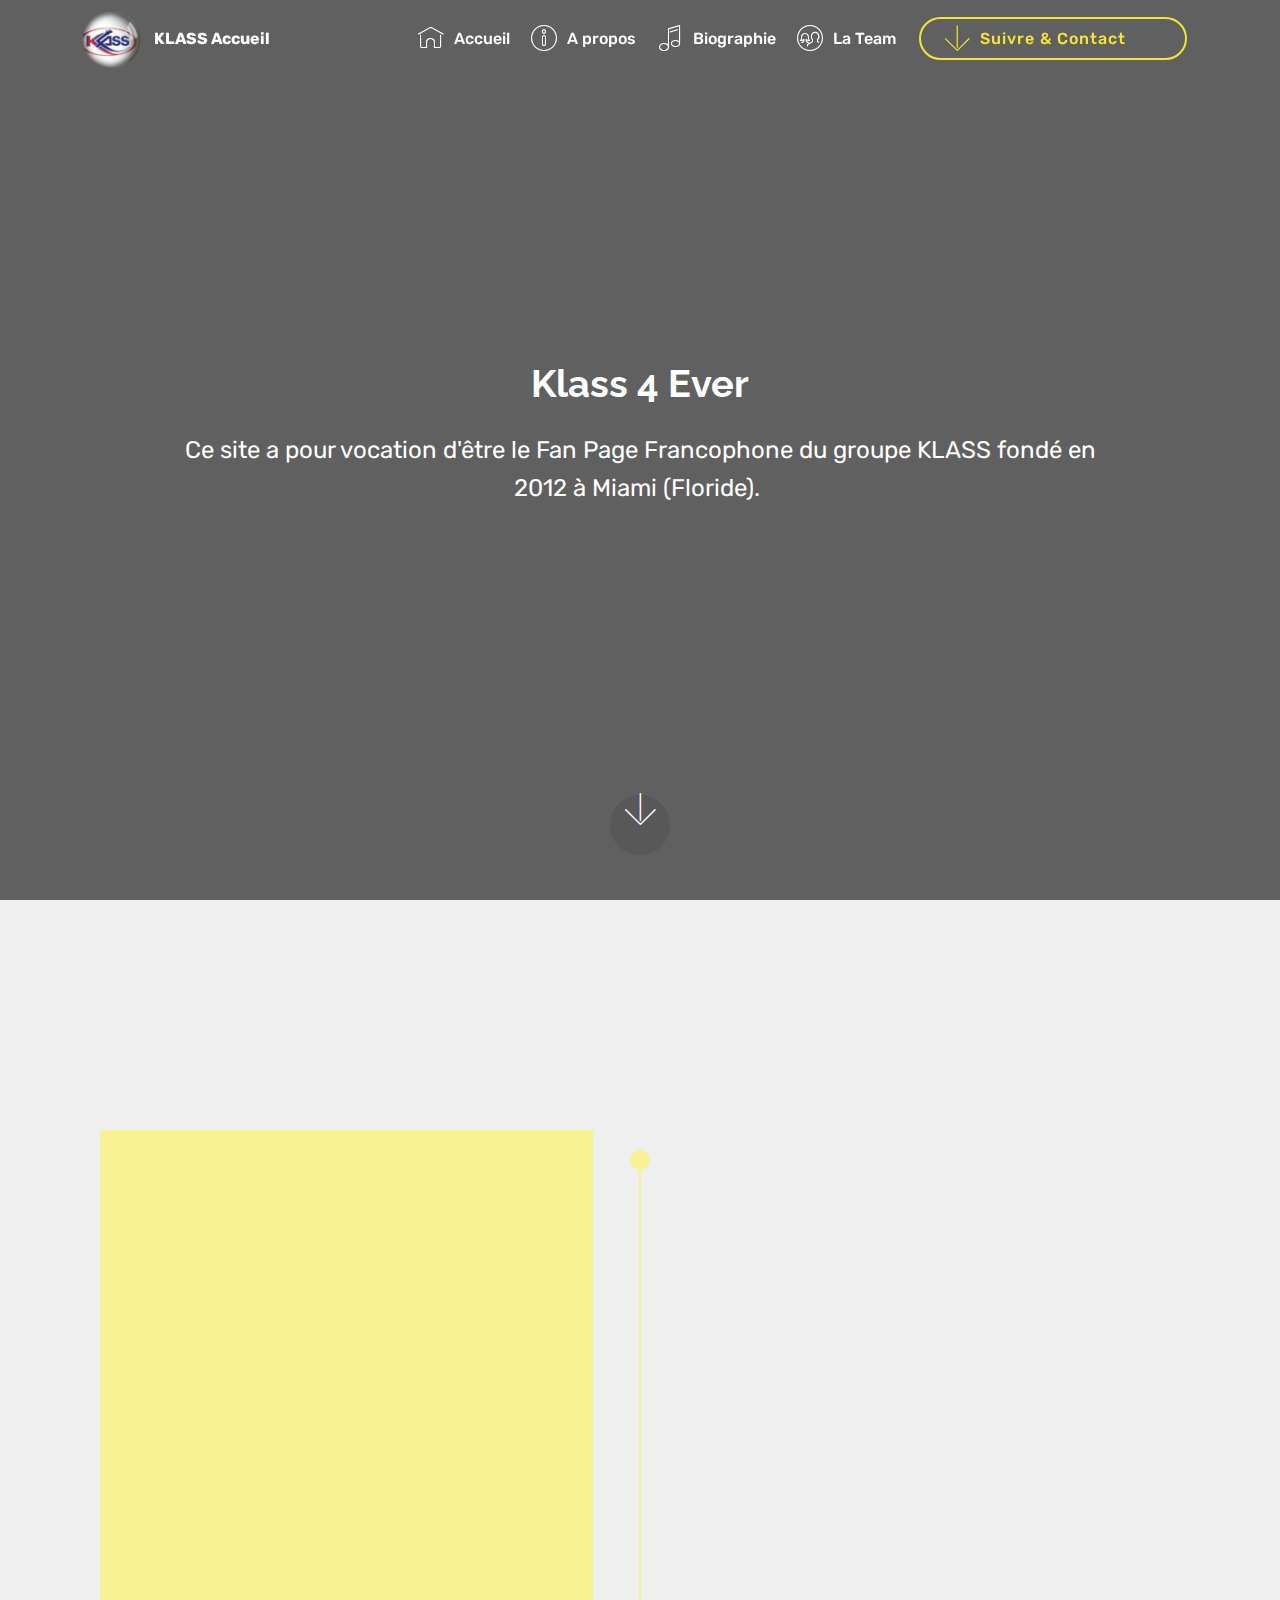
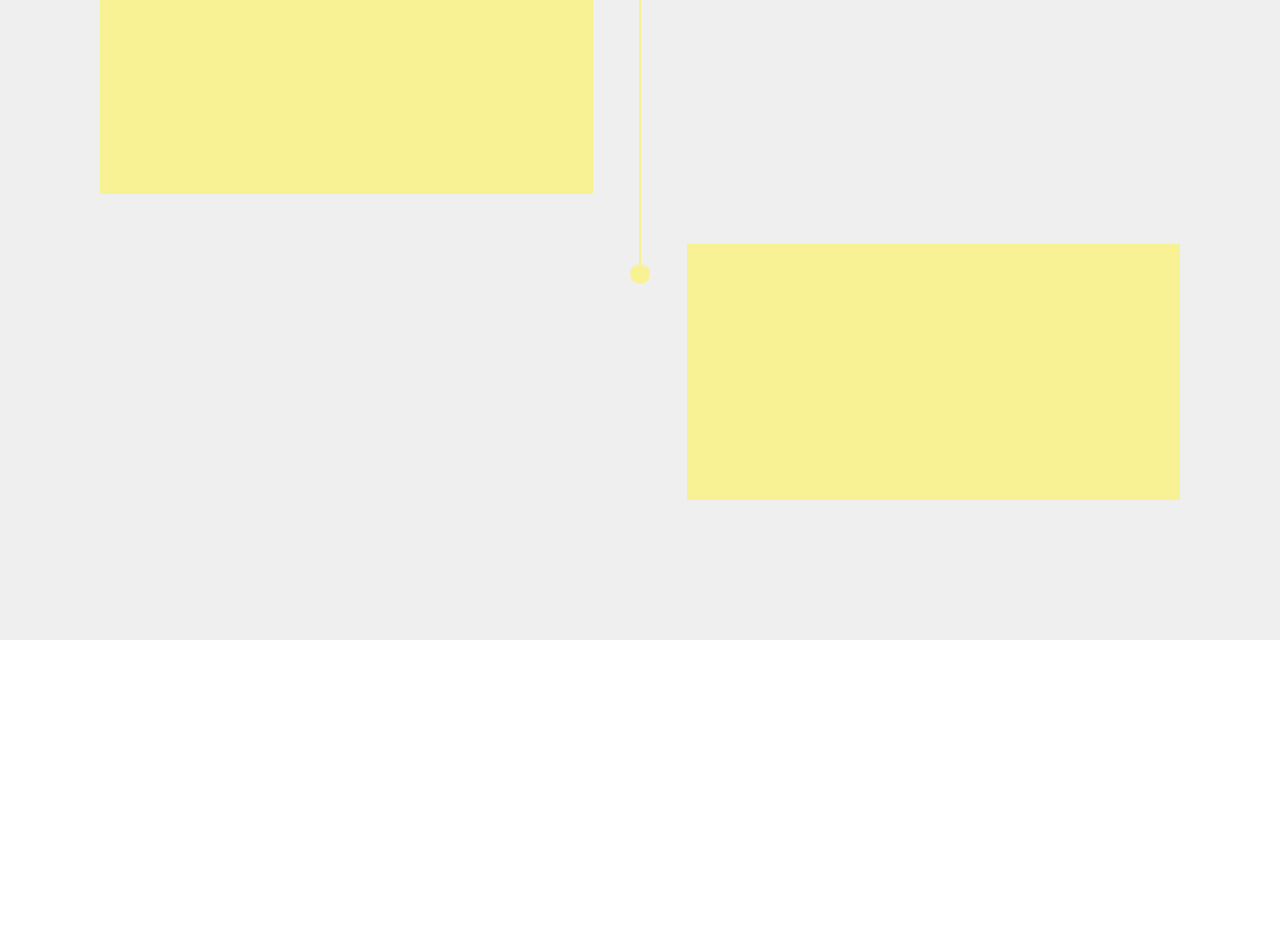
==== commit b7f14348: "create github pages" ====
--- a/a-propos.html
+++ b/a-propos.html
@@ -9,7 +9,7 @@
   <link rel="shortcut icon" href="assets/images/logo-klass-1-122x122.png" type="image/x-icon">
   <meta name="description" content="Klass est un célèbre groupe de Kompa Haïtien qui évolue dans le monde entier. Vous allez découvrir Pipo le Leader vocal, El Pozo le guitariste et Richie le batteur incontournable.">
   
-  <title>A Propos</title>
+  <title>A Propos </title>
   <link rel="stylesheet" href="assets/web/assets/mobirise-icons/mobirise-icons.css">
   <link rel="stylesheet" href="assets/tether/tether.min.css">
   <link rel="stylesheet" href="assets/bootstrap/css/bootstrap.min.css">
@@ -43,7 +43,7 @@
 
     
 
-    <nav class="navbar navbar-expand beta-menu navbar-dropdown align-items-center navbar-fixed-top navbar-toggleable-sm">
+    <nav class="navbar navbar-expand beta-menu navbar-dropdown align-items-center navbar-fixed-top navbar-toggleable-sm bg-color transparent">
         <button class="navbar-toggler navbar-toggler-right" type="button" data-toggle="collapse" data-target="#navbarSupportedContent" aria-controls="navbarSupportedContent" aria-expanded="false" aria-label="Toggle navigation">
             <div class="hamburger">
                 <span></span>
@@ -59,7 +59,7 @@
                          <img src="assets/images/logo-klass-1-122x122.png" alt="Mobirise" title="" style="height: 3.8rem;">
                     </a>
                 </span>
-                <span class="navbar-caption-wrap"><a class="navbar-caption text-white display-4" href="https://klass4ever.github.io/">KLASS HOME</a></span>
+                <span class="navbar-caption-wrap"><a class="navbar-caption text-white display-4" href="https://klass4ever.github.io/">KLASS Accueil</a></span>
             </div>
         </div>
         <div class="collapse navbar-collapse" id="navbarSupportedContent">
@@ -79,7 +79,7 @@
     </nav>
 </section>
 
-<section class="engine"><a href="https://mobirise.info/d">site maker</a></section><section class="header6 cid-rV619xaKav mbr-fullscreen" data-bg-video="https://www.youtube.com/watch?v=vwiaayYDc5g" id="header6-7">
+<section class="engine"><a href="https://mobirise.info/p">site templates free download</a></section><section class="header6 cid-rV619xaKav mbr-fullscreen" data-bg-video="https://www.youtube.com/watch?v=vwiaayYDc5g" id="header6-7">
 
     
 
@@ -90,10 +90,8 @@
         <div class="row justify-content-md-center">
             <div class="mbr-white col-md-10">
                 <h1 class="mbr-section-title align-center mbr-bold pb-3 mbr-fonts-style display-1">Klass 4 Ever</h1>
-                <p class="mbr-text align-center pb-3 mbr-fonts-style display-5">
-                    Klass est un célèbre groupe de Kompa Haïtien qui évolue dans le monde entier. Vous allez découvrir Edersse Stanis (Pipo) le Leader vocal, Romny Floristal (El Pozo) le guitariste et Jean Herard Richard (Richie) fondateur et batteur incontournable. AInsi que l'ensemble de la <a href="team.html">formation KLASS</a> !
-                </p>
-                <div class="mbr-section-btn align-center"><a class="btn btn-md btn-success-outline display-4" href="#bottom">EN SAVOIR PLUS</a></div>
+                <p class="mbr-text align-center pb-3 mbr-fonts-style display-5">Ce site a pour vocation d'être le Fan Page Francophone du groupe KLASS fondé en 2012 à Miami (Floride).&nbsp;</p>
+                
             </div>
         </div>
     </div>
@@ -102,6 +100,93 @@
         <a href="#next">
             <i class="mbri-down mbr-iconfont"></i>
         </a>
+    </div>
+</section>
+
+<section class="timeline1 cid-rVbfOLctbb" id="timeline1-d">
+
+    
+
+    
+
+    <div class="container align-center">
+        <h2 class="mbr-section-title pb-3 mbr-fonts-style display-5">
+            A Propos</h2>
+        <h3 class="mbr-section-subtitle pb-5 mbr-fonts-style display-5">
+            Petite histoire de KLASS, ses tournées et ses prix remportés.</h3>
+
+        <div class="container timelines-container" mbri-timelines="">
+            <!--1-->
+            <div class="row timeline-element reverse separline">
+                 <div class="timeline-date-panel col-xs-12 col-md-6  align-left">         
+                    <div class="time-line-date-content">
+                        <p class="mbr-timeline-date mbr-fonts-style display-5">
+                            18 Avril 2012</p>
+                    </div>
+                </div>
+           <span class="iconBackground"></span>
+            <div class="col-xs-12 col-md-6 align-right">
+                <div class="timeline-text-content">
+                    <h4 class="mbr-timeline-title pb-3 mbr-fonts-style display-5">
+                        Fondation de KLASS</h4>
+                    <p class="mbr-timeline-text mbr-fonts-style display-7">Miami, 18 Avril 2012- Le moment que tout le monde attendait est enfin arrivé. D’abord, nous
+<br>aimerions remercier du fond du Cœur tous les fans ayant adopté ce nouveau groupe musical. Le
+<br>bruit se répandant comme une trainée de poudre dans la communauté a déjà consacré le nouveau
+<br>groupe de Richie comme le plus anticipé de notre industrie musicale.
+<br>
+<br>Le groupe a été officiellement baptisé "Klass". Nous sommes actuellement en studio, occupés
+<br>à concocter quelque chose de "Klass" pour la délectation de notre public. Une nouvelle école de
+<br>Kompa est en train d’émerger, qui donnera l’occasion à tous de déguster le répertoire de "Klass".
+<br>
+<br>A la question à savoir "Ou vous rendez-vous?" Les nanas répondent en chœur : nous allons en
+<br>"Klass". A la même question, les hommes répondent : nous faisons tout avec "Klass". Quand à
+<br>nos impresarios, ils soutiennent qu’en l’absence de "Klass", aucun événement ne vaut son pesant
+<br>d’or.</p>
+                 </div>
+            </div>
+            </div>
+            <!--2-->
+            <div class="row timeline-element ">
+                <div class="timeline-date-panel col-xs-12 col-md-6 align-right">
+                    <div class="time-line-date-content">
+                        <p class="mbr-timeline-date mbr-fonts-style display-5">
+                            2 february 2019  
+                        </p>
+                    </div>
+                </div>
+                <span class="iconBackground"></span>
+                <div class="col-xs-12 col-md-6 align-left ">
+                    <div class="timeline-text-content">
+                        <h4 class="mbr-timeline-title pb-3 mbr-fonts-style display-5">
+                            Responsive Design
+                        </h4>
+                        <p class="mbr-timeline-text mbr-fonts-style display-7">
+                            Lorem ipsum dolor sit amet, consectetur adipiscing elit. Nam erat libero, bibendum in libero tempor, luctus volutpat ligula. Integer fringilla porttitor pretium. Nam erat felis, iaculis id justo ut, ullamcorper feugiat elit. Proin vel lectus auctor, porttitor ligula vitae, convallis leo. In eget massa elit.
+                        </p>
+                    </div>
+                </div>
+            </div>
+            <!--3-->
+            
+            <!--4-->
+            
+            <!--5-->
+            
+            <!--6-->
+            
+            <!--7-->
+            
+            <!--8-->
+            
+            <!--9-->
+            
+            <!--10-->
+            
+            <!--11-->
+            
+            <!--12-->
+            
+        </div>
     </div>
 </section>
 
--- a/assets/mobirise/css/mbr-additional.css
+++ b/assets/mobirise/css/mbr-additional.css
@@ -1861,6 +1861,91 @@
     font-size: 20px !important;
   }
 }
+.cid-rVb73v5Rzw {
+  padding-top: 60px;
+  padding-bottom: 60px;
+  background-color: #232323;
+}
+@media (max-width: 767px) {
+  .cid-rVb73v5Rzw .content {
+    text-align: center;
+  }
+  .cid-rVb73v5Rzw .content > div:not(:last-child) {
+    margin-bottom: 2rem;
+  }
+}
+.cid-rVb73v5Rzw .map {
+  height: 18.75rem;
+}
+@media (max-width: 767px) {
+  .cid-rVb73v5Rzw .footer-lower .copyright {
+    margin-bottom: 1rem;
+    text-align: center;
+  }
+}
+.cid-rVb73v5Rzw .footer-lower hr {
+  margin: 1rem 0;
+  border-color: #fff;
+  opacity: .05;
+}
+.cid-rVb73v5Rzw .footer-lower .social-list {
+  padding-left: 0;
+  margin-bottom: 0;
+  list-style: none;
+  display: flex;
+  -webkit-justify-content: flex-end;
+  justify-content: flex-end;
+  -webkit-flex-wrap: wrap;
+  flex-wrap: wrap;
+}
+.cid-rVb73v5Rzw .footer-lower .social-list .mbr-iconfont-social {
+  font-size: 1.3rem;
+  color: #fff;
+}
+.cid-rVb73v5Rzw .footer-lower .social-list .soc-item {
+  margin: 0 .5rem;
+}
+.cid-rVb73v5Rzw .footer-lower .social-list a {
+  margin: 0;
+  opacity: .5;
+  -webkit-transition: .2s linear;
+  transition: .2s linear;
+}
+.cid-rVb73v5Rzw .footer-lower .social-list a:hover {
+  opacity: 1;
+}
+@media (max-width: 767px) {
+  .cid-rVb73v5Rzw .footer-lower .social-list {
+    -webkit-justify-content: center;
+    justify-content: center;
+  }
+}
+.cid-rVb73v5Rzw .google-map {
+  height: 25rem;
+  position: relative;
+}
+.cid-rVb73v5Rzw .google-map iframe {
+  height: 100%;
+  width: 100%;
+}
+.cid-rVb73v5Rzw .google-map [data-state-details] {
+  color: #6b6763;
+  font-family: Montserrat;
+  height: 1.5em;
+  margin-top: -0.75em;
+  padding-left: 1.25rem;
+  padding-right: 1.25rem;
+  position: absolute;
+  text-align: center;
+  top: 50%;
+  width: 100%;
+}
+.cid-rVb73v5Rzw .google-map[data-state] {
+  background: #e9e5dc;
+}
+.cid-rVb73v5Rzw .google-map[data-state="loading"] [data-state-details] {
+  display: none;
+}
 .cid-rV5PV3mMNq .navbar {
   padding: .5rem 0;
   background: #232323;
@@ -2260,6 +2345,129 @@
 .cid-rV5PV3mMNq .dropdown-item:hover {
   color: #f9f295 !important;
 }
+.cid-rV619xaKav .mbr-text,
+.cid-rV619xaKav .mbr-section-btn {
+  text-align: center;
+}
+.cid-rVbfOLctbb {
+  padding-top: 90px;
+  padding-bottom: 90px;
+  background-color: #efefef;
+}
+.cid-rVbfOLctbb .mbr-section-subtitle {
+  color: #767676;
+  text-align: center;
+  font-weight: 300;
+}
+.cid-rVbfOLctbb .timeline-text-content {
+  padding: 2rem 2.5rem;
+  background: #f9f295;
+  margin-left: 2rem;
+}
+.cid-rVbfOLctbb .timeline-text-content p {
+  margin-bottom: 0;
+}
+.cid-rVbfOLctbb .time-line-date-content {
+  margin-right: 2rem;
+}
+.cid-rVbfOLctbb .time-line-date-content p {
+  padding: 2rem 2.5rem;
+  background: #f9f295;
+  float: right;
+}
+.cid-rVbfOLctbb .timeline-element {
+  margin-bottom: 50px;
+  position: relative;
+  word-wrap: break-word;
+  word-break: break-word;
+  display: -webkit-flex;
+  flex-direction: row;
+  -webkit-flex-direction: row;
+}
+.cid-rVbfOLctbb .timeline-element:hover .mbr-timeline-date {
+  box-shadow: 0 7px 20px 0px rgba(0, 0, 0, 0.08);
+  transition: all .4s;
+}
+.cid-rVbfOLctbb .timeline-element:hover .timeline-text-content {
+  box-shadow: 0 7px 20px 0px rgba(0, 0, 0, 0.08);
+  transition: all .4s;
+}
+.cid-rVbfOLctbb .mbr-timeline-date,
+.cid-rVbfOLctbb .timeline-text-content {
+  transition: all .4s;
+}
+.cid-rVbfOLctbb .reverse {
+  flex-direction: row-reverse;
+  -webkit-flex-direction: row-reverse;
+}
+.cid-rVbfOLctbb .reverse .timeline-text-content {
+  margin-right: 2rem;
+  margin-left: 0;
+}
+.cid-rVbfOLctbb .reverse .time-line-date-content {
+  margin-left: 2rem;
+  margin-right: 0rem;
+}
+.cid-rVbfOLctbb .reverse .time-line-date-content p {
+  float: left;
+}
+.cid-rVbfOLctbb .iconBackground {
+  position: absolute;
+  left: 50%;
+  width: 20px;
+  height: 20px;
+  line-height: 30px;
+  text-align: center;
+  border-radius: 50%;
+  font-size: 30px;
+  display: inline-block;
+  background-color: #f9f295;
+  top: 20px;
+  margin-left: -10px;
+}
+.cid-rVbfOLctbb .separline:before {
+  top: 20px;
+  bottom: 0;
+  position: absolute;
+  content: "";
+  width: 2px;
+  background-color: #f9f295;
+  left: calc(50% - 1px);
+  height: calc(100% + 4rem);
+}
+@media (max-width: 768px) {
+  .cid-rVbfOLctbb .iconBackground {
+    left: 0 !important;
+  }
+  .cid-rVbfOLctbb .separline:before {
+    left: 0!important;
+  }
+  .cid-rVbfOLctbb .timeline-text-content {
+    margin-left: 0 !important;
+  }
+  .cid-rVbfOLctbb .time-line-date-content {
+    margin-right: 0 !important;
+  }
+  .cid-rVbfOLctbb .time-line-date-content p {
+    float: left !important;
+  }
+  .cid-rVbfOLctbb .reverse .time-line-date-content {
+    margin-left: 0 !important;
+  }
+  .cid-rVbfOLctbb .reverse .timeline-text-content {
+    margin-right: 0 !important;
+  }
+}
+.cid-rVbfOLctbb .reverseTimeline {
+  display: flex;
+  flex-direction: column-reverse;
+}
+.cid-rVbfOLctbb .mbr-section-title {
+  color: #232323;
+}
+.cid-rVbfOLctbb .mbr-timeline-text {
+  text-align: right;
+}
 .cid-rV6cblVMv1 {
   padding-top: 90px;
   padding-bottom: 90px;
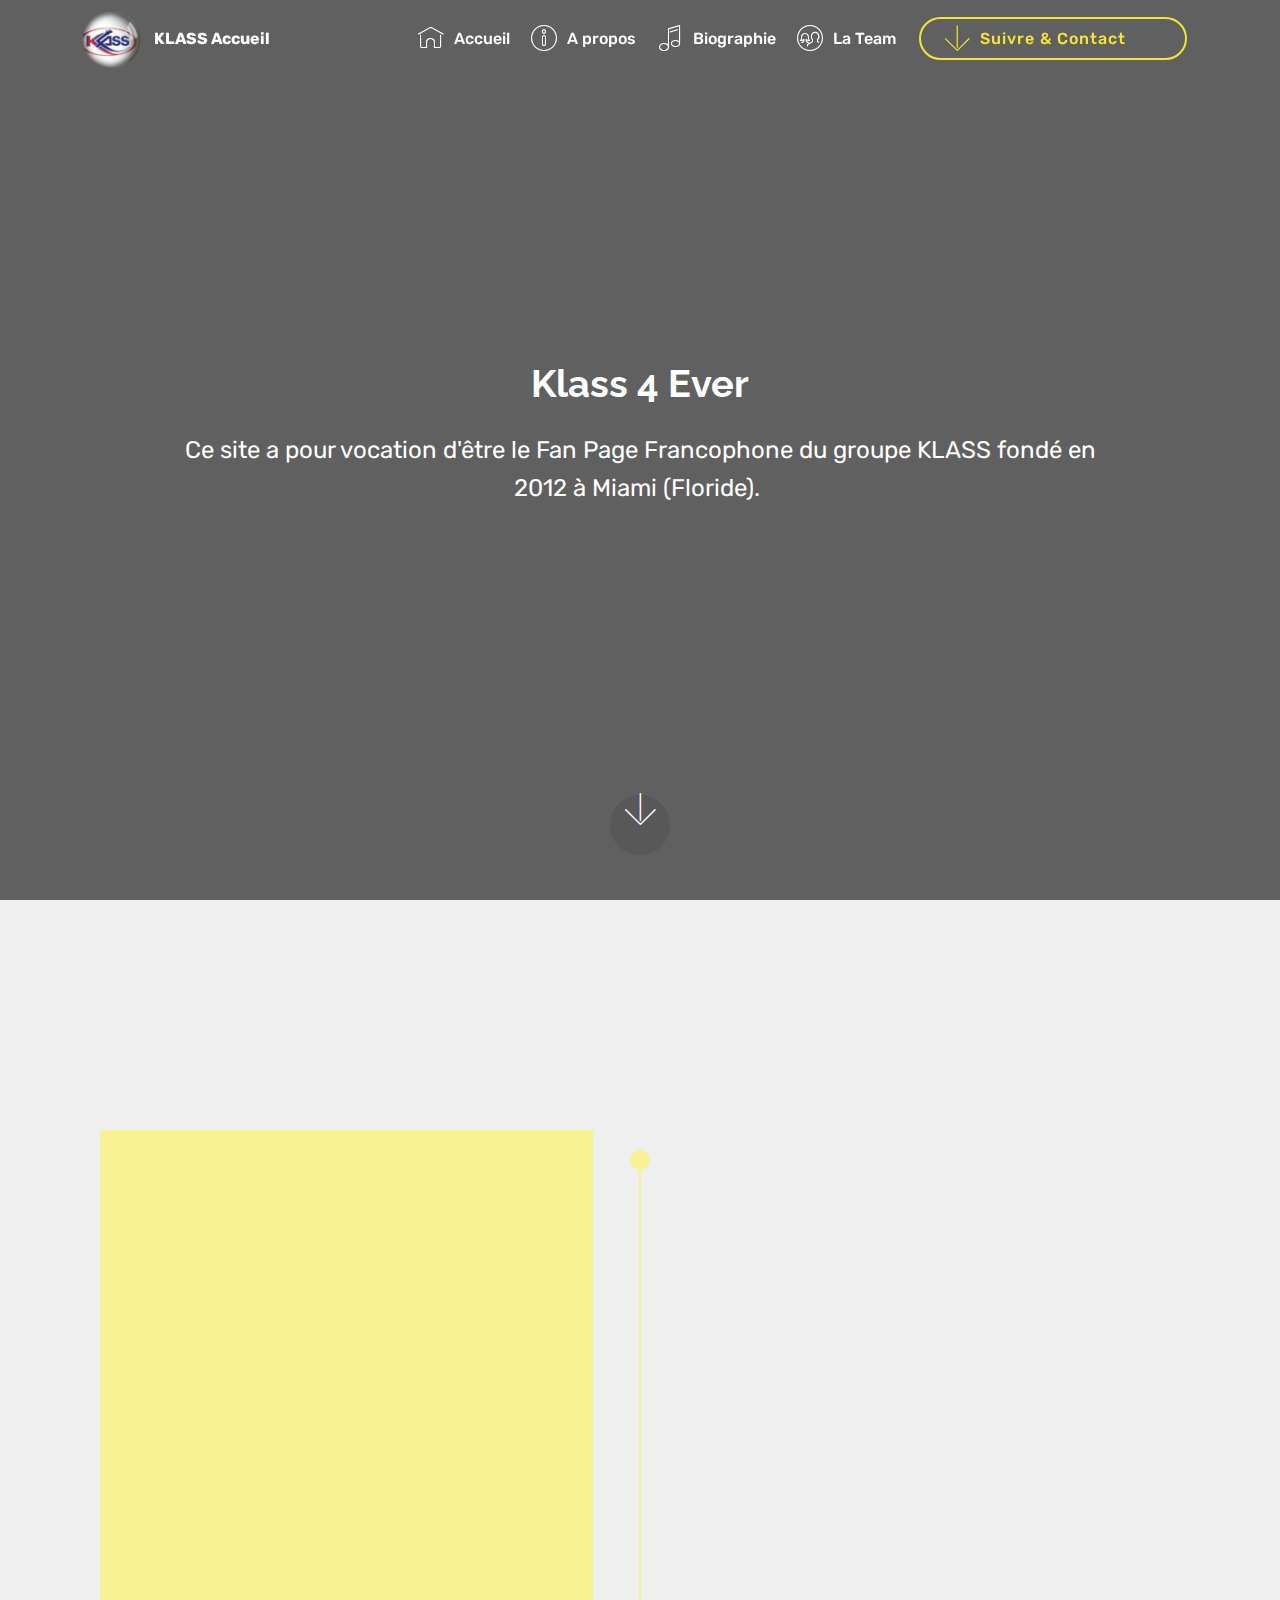
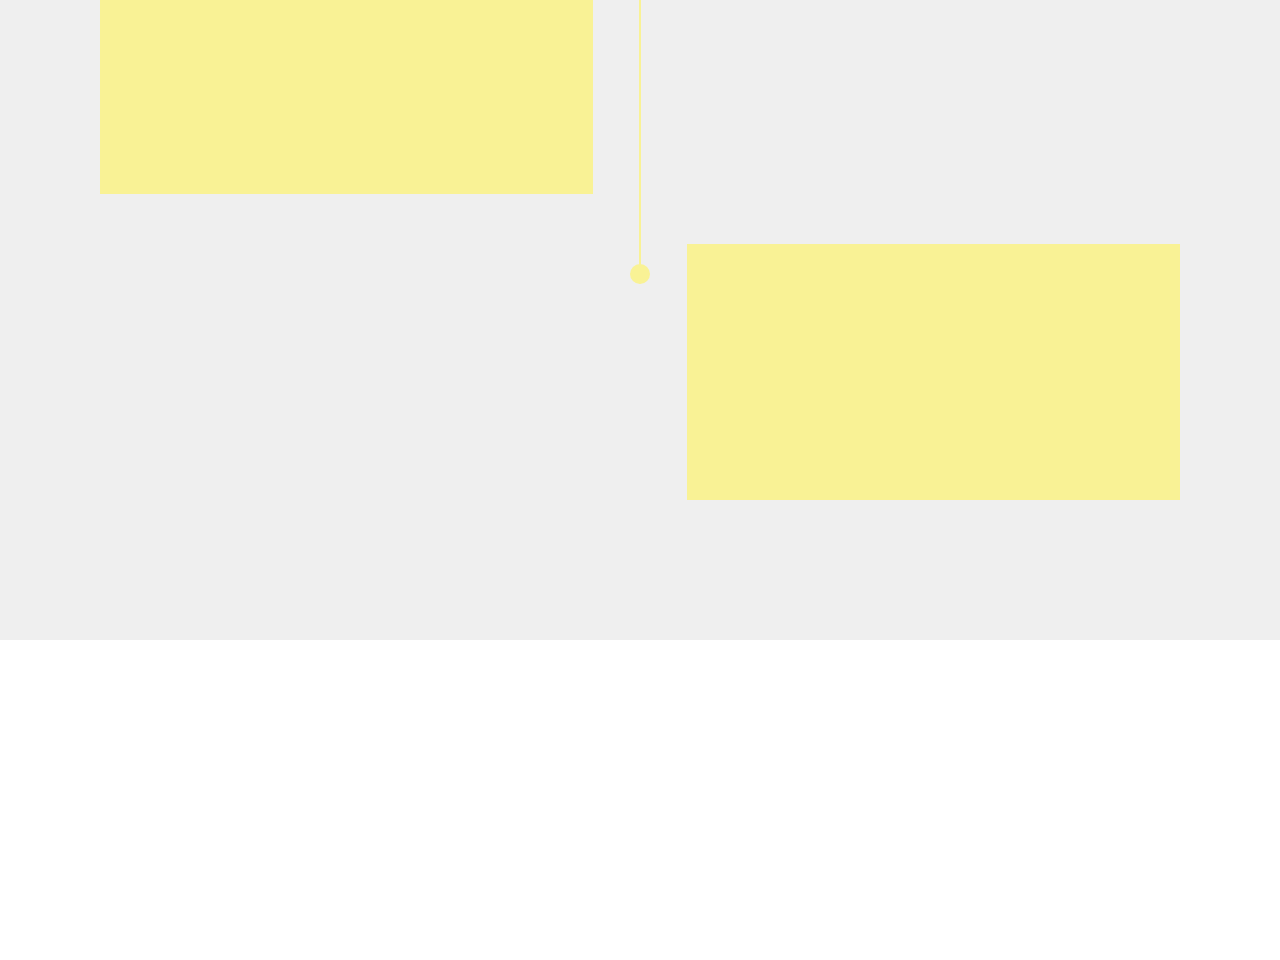
==== commit 0ae20e2f: "create github pages" ====
--- a/a-propos.html
+++ b/a-propos.html
@@ -1,42 +1,44 @@
 <!DOCTYPE html>
 <html  >
 <head>
-  <!-- Site made with Mobirise Website Builder v4.10.7, https://mobirise.com -->
+  <!-- Site made with Mobirise Website Builder v4.12.3, https://mobirise.com -->
   <meta charset="UTF-8">
   <meta http-equiv="X-UA-Compatible" content="IE=edge">
-  <meta name="generator" content="Mobirise v4.10.7, mobirise.com">
+  <meta name="generator" content="Mobirise v4.12.3, mobirise.com">
   <meta name="viewport" content="width=device-width, initial-scale=1, minimum-scale=1">
   <link rel="shortcut icon" href="assets/images/logo-klass-1-122x122.png" type="image/x-icon">
   <meta name="description" content="Klass est un célèbre groupe de Kompa Haïtien qui évolue dans le monde entier. Vous allez découvrir Pipo le Leader vocal, El Pozo le guitariste et Richie le batteur incontournable.">
   
+  
   <title>A Propos </title>
   <link rel="stylesheet" href="assets/web/assets/mobirise-icons/mobirise-icons.css">
-  <link rel="stylesheet" href="assets/tether/tether.min.css">
   <link rel="stylesheet" href="assets/bootstrap/css/bootstrap.min.css">
   <link rel="stylesheet" href="assets/bootstrap/css/bootstrap-grid.min.css">
   <link rel="stylesheet" href="assets/bootstrap/css/bootstrap-reboot.min.css">
   <link rel="stylesheet" href="assets/dropdown/css/style.css">
+  <link rel="stylesheet" href="assets/tether/tether.min.css">
+  <link rel="stylesheet" href="assets/animatecss/animate.min.css">
   <link rel="stylesheet" href="assets/socicon/css/styles.css">
-  <link rel="stylesheet" href="assets/animatecss/animate.min.css">
   <link rel="stylesheet" href="assets/theme/css/style.css">
-  <link rel="stylesheet" href="assets/mobirise/css/mbr-additional.css" type="text/css">
+  <link rel="preload" as="style" href="assets/mobirise/css/mbr-additional.css"><link rel="stylesheet" href="assets/mobirise/css/mbr-additional.css" type="text/css">
   
   
   
 </head>
 <body>
 
-<!-- Google Analytics -->
+<!-- Analytics -->
 <!-- Global site tag (gtag.js) - Google Analytics -->
-<script async src="https://www.googletagmanager.com/gtag/js?id=UA-132496621-2"></script>
+<script async src="https://www.googletagmanager.com/gtag/js?id=UA-105351846-3"></script>
 <script>
   window.dataLayer = window.dataLayer || [];
   function gtag(){dataLayer.push(arguments);}
   gtag('js', new Date());
 
-  gtag('config', 'UA-132496621-2');
-</script>
-<!-- /Google Analytics -->
+  gtag('config', 'UA-105351846-3');
+</script>
+
+<!-- /Analytics -->
 
 
   <section class="menu cid-rV5PV3mMNq" once="menu" id="menu1-6">
@@ -79,7 +81,7 @@
     </nav>
 </section>
 
-<section class="engine"><a href="https://mobirise.info/p">site templates free download</a></section><section class="header6 cid-rV619xaKav mbr-fullscreen" data-bg-video="https://www.youtube.com/watch?v=vwiaayYDc5g" id="header6-7">
+<section class="engine"><a href="https://mobirise.info/q">free responsive web templates</a></section><section class="header6 cid-rV619xaKav mbr-fullscreen" data-bg-video="https://www.youtube.com/watch?v=vwiaayYDc5g" id="header6-7">
 
     
 
@@ -228,16 +230,16 @@
 
   <script src="assets/web/assets/jquery/jquery.min.js"></script>
   <script src="assets/popper/popper.min.js"></script>
-  <script src="assets/tether/tether.min.js"></script>
   <script src="assets/bootstrap/js/bootstrap.min.js"></script>
+  <script src="assets/viewportchecker/jquery.viewportchecker.js"></script>
   <script src="assets/smoothscroll/smooth-scroll.js"></script>
   <script src="assets/dropdown/js/nav-dropdown.js"></script>
   <script src="assets/dropdown/js/navbar-dropdown.js"></script>
-  <script src="assets/touchswipe/jquery.touch-swipe.min.js"></script>
-  <script src="assets/viewportchecker/jquery.viewportchecker.js"></script>
+  <script src="assets/tether/tether.min.js"></script>
   <script src="assets/ytplayer/jquery.mb.ytplayer.min.js"></script>
   <script src="assets/vimeoplayer/jquery.mb.vimeo_player.js"></script>
   <script src="assets/sociallikes/social-likes.js"></script>
+  <script src="assets/touchswipe/jquery.touch-swipe.min.js"></script>
   <script src="assets/theme/js/script.js"></script>
   
   
--- a/assets/web/assets/mobirise-icons/mobirise-icons.css
+++ b/assets/web/assets/mobirise-icons/mobirise-icons.css
@@ -7,6 +7,7 @@
     url('mobirise-icons.svg?spat4u#MobiriseIcons') format('svg');
   font-weight: normal;
   font-style: normal;
+  font-display: swap;
 }
 
 [class^="mbri-"], [class*=" mbri-"] {
--- a/assets/socicon/css/styles.css
+++ b/assets/socicon/css/styles.css
@@ -1,15 +1,15 @@
 @charset "UTF-8";
 
 @font-face {
-  font-family: "socicon";
-  src:url("../fonts/socicon.eot");
-  src:url("../fonts/socicon.eot?#iefix") format("embedded-opentype"),
-    url("../fonts/socicon.woff") format("woff"),
-    url("../fonts/socicon.ttf") format("truetype"),
-    url("../fonts/socicon.svg#socicon") format("svg");
+  font-family: 'Socicon';
+  src:  url('../fonts/socicon.eot');
+  src:  url('../fonts/socicon.eot?#iefix') format('embedded-opentype'),
+    url('../fonts/socicon.woff2') format('woff2'),
+    url('../fonts/socicon.ttf') format('truetype'),
+    url('../fonts/socicon.woff') format('woff'),
+    url('../fonts/socicon.svg#socicon') format('svg');
   font-weight: normal;
   font-style: normal;
-
 }
 
 [data-icon]:before {
@@ -25,520 +25,909 @@
   -moz-osx-font-smoothing: grayscale;
 }
 
-[class^="socicon-"]:before,
-[class*=" socicon-"]:before {
-  font-family: "socicon" !important;
-  font-style: normal !important;
-  font-weight: normal !important;
-  font-variant: normal !important;
-  text-transform: none !important;
+[class^="socicon-"], [class*=" socicon-"] {
+  /* use !important to prevent issues with browser extensions that change fonts */
+  font-family: 'Socicon' !important;
   speak: none;
+  font-style: normal;
+  font-weight: normal;
+  font-variant: normal;
+  text-transform: none;
   line-height: 1;
+
+  /* Better Font Rendering =========== */
   -webkit-font-smoothing: antialiased;
   -moz-osx-font-smoothing: grayscale;
 }
 
-.socicon-modelmayhem:before {
+.socicon-eitaa:before {
+  content: "\e97c";
+}
+.socicon-soroush:before {
+  content: "\e97d";
+}
+.socicon-bale:before {
+  content: "\e97e";
+}
+.socicon-zazzle:before {
+  content: "\e97b";
+}
+.socicon-society6:before {
+  content: "\e97a";
+}
+.socicon-redbubble:before {
+  content: "\e979";
+}
+.socicon-avvo:before {
+  content: "\e978";
+}
+.socicon-stitcher:before {
+  content: "\e977";
+}
+.socicon-googlehangouts:before {
+  content: "\e974";
+}
+.socicon-dlive:before {
+  content: "\e975";
+}
+.socicon-vsco:before {
+  content: "\e976";
+}
+.socicon-flipboard:before {
+  content: "\e973";
+}
+.socicon-ubuntu:before {
+  content: "\e958";
+}
+.socicon-artstation:before {
+  content: "\e959";
+}
+.socicon-invision:before {
+  content: "\e95a";
+}
+.socicon-torial:before {
+  content: "\e95b";
+}
+.socicon-collectorz:before {
+  content: "\e95c";
+}
+.socicon-seenthis:before {
+  content: "\e95d";
+}
+.socicon-googleplaymusic:before {
+  content: "\e95e";
+}
+.socicon-debian:before {
+  content: "\e95f";
+}
+.socicon-filmfreeway:before {
+  content: "\e960";
+}
+.socicon-gnome:before {
+  content: "\e961";
+}
+.socicon-itchio:before {
+  content: "\e962";
+}
+.socicon-jamendo:before {
+  content: "\e963";
+}
+.socicon-mix:before {
+  content: "\e964";
+}
+.socicon-sharepoint:before {
+  content: "\e965";
+}
+.socicon-tinder:before {
+  content: "\e966";
+}
+.socicon-windguru:before {
+  content: "\e967";
+}
+.socicon-cdbaby:before {
+  content: "\e968";
+}
+.socicon-elementaryos:before {
+  content: "\e969";
+}
+.socicon-stage32:before {
+  content: "\e96a";
+}
+.socicon-tiktok:before {
+  content: "\e96b";
+}
+.socicon-gitter:before {
+  content: "\e96c";
+}
+.socicon-letterboxd:before {
+  content: "\e96d";
+}
+.socicon-threema:before {
+  content: "\e96e";
+}
+.socicon-splice:before {
+  content: "\e96f";
+}
+.socicon-metapop:before {
+  content: "\e970";
+}
+.socicon-naver:before {
+  content: "\e971";
+}
+.socicon-remote:before {
+  content: "\e972";
+}
+.socicon-internet:before {
+  content: "\e957";
+}
+.socicon-moddb:before {
+  content: "\e94b";
+}
+.socicon-indiedb:before {
+  content: "\e94c";
+}
+.socicon-traxsource:before {
+  content: "\e94d";
+}
+.socicon-gamefor:before {
+  content: "\e94e";
+}
+.socicon-pixiv:before {
+  content: "\e94f";
+}
+.socicon-myanimelist:before {
+  content: "\e950";
+}
+.socicon-blackberry:before {
+  content: "\e951";
+}
+.socicon-wickr:before {
+  content: "\e952";
+}
+.socicon-spip:before {
+  content: "\e953";
+}
+.socicon-napster:before {
+  content: "\e954";
+}
+.socicon-beatport:before {
+  content: "\e955";
+}
+.socicon-hackerone:before {
+  content: "\e956";
+}
+.socicon-hackernews:before {
+  content: "\e946";
+}
+.socicon-smashwords:before {
+  content: "\e947";
+}
+.socicon-kobo:before {
+  content: "\e948";
+}
+.socicon-bookbub:before {
+  content: "\e949";
+}
+.socicon-mailru:before {
+  content: "\e94a";
+}
+.socicon-gitlab:before {
+  content: "\e945";
+}
+.socicon-instructables:before {
+  content: "\e944";
+}
+.socicon-portfolio:before {
+  content: "\e943";
+}
+.socicon-codered:before {
+  content: "\e940";
+}
+.socicon-origin:before {
+  content: "\e941";
+}
+.socicon-nextdoor:before {
+  content: "\e942";
+}
+.socicon-udemy:before {
+  content: "\e93f";
+}
+.socicon-livemaster:before {
+  content: "\e93e";
+}
+.socicon-crunchbase:before {
+  content: "\e93b";
+}
+.socicon-homefy:before {
+  content: "\e93c";
+}
+.socicon-calendly:before {
+  content: "\e93d";
+}
+.socicon-realtor:before {
+  content: "\e90f";
+}
+.socicon-tidal:before {
+  content: "\e910";
+}
+.socicon-qobuz:before {
+  content: "\e911";
+}
+.socicon-natgeo:before {
+  content: "\e912";
+}
+.socicon-mastodon:before {
+  content: "\e913";
+}
+.socicon-unsplash:before {
+  content: "\e914";
+}
+.socicon-homeadvisor:before {
+  content: "\e915";
+}
+.socicon-angieslist:before {
+  content: "\e916";
+}
+.socicon-codepen:before {
+  content: "\e917";
+}
+.socicon-slack:before {
+  content: "\e918";
+}
+.socicon-openaigym:before {
+  content: "\e919";
+}
+.socicon-logmein:before {
+  content: "\e91a";
+}
+.socicon-fiverr:before {
+  content: "\e91b";
+}
+.socicon-gotomeeting:before {
+  content: "\e91c";
+}
+.socicon-aliexpress:before {
+  content: "\e91d";
+}
+.socicon-guru:before {
+  content: "\e91e";
+}
+.socicon-appstore:before {
+  content: "\e91f";
+}
+.socicon-homes:before {
+  content: "\e920";
+}
+.socicon-zoom:before {
+  content: "\e921";
+}
+.socicon-alibaba:before {
+  content: "\e922";
+}
+.socicon-craigslist:before {
+  content: "\e923";
+}
+.socicon-wix:before {
+  content: "\e924";
+}
+.socicon-redfin:before {
+  content: "\e925";
+}
+.socicon-googlecalendar:before {
+  content: "\e926";
+}
+.socicon-shopify:before {
+  content: "\e927";
+}
+.socicon-freelancer:before {
+  content: "\e928";
+}
+.socicon-seedrs:before {
+  content: "\e929";
+}
+.socicon-bing:before {
+  content: "\e92a";
+}
+.socicon-doodle:before {
+  content: "\e92b";
+}
+.socicon-bonanza:before {
+  content: "\e92c";
+}
+.socicon-squarespace:before {
+  content: "\e92d";
+}
+.socicon-toptal:before {
+  content: "\e92e";
+}
+.socicon-gust:before {
+  content: "\e92f";
+}
+.socicon-ask:before {
+  content: "\e930";
+}
+.socicon-trulia:before {
+  content: "\e931";
+}
+.socicon-loomly:before {
+  content: "\e932";
+}
+.socicon-ghost:before {
+  content: "\e933";
+}
+.socicon-upwork:before {
+  content: "\e934";
+}
+.socicon-fundable:before {
+  content: "\e935";
+}
+.socicon-booking:before {
+  content: "\e936";
+}
+.socicon-googlemaps:before {
+  content: "\e937";
+}
+.socicon-zillow:before {
+  content: "\e938";
+}
+.socicon-niconico:before {
+  content: "\e939";
+}
+.socicon-toneden:before {
+  content: "\e93a";
+}
+.socicon-augment:before {
+  content: "\e908";
+}
+.socicon-bitbucket:before {
+  content: "\e909";
+}
+.socicon-fyuse:before {
+  content: "\e90a";
+}
+.socicon-yt-gaming:before {
+  content: "\e90b";
+}
+.socicon-sketchfab:before {
+  content: "\e90c";
+}
+.socicon-mobcrush:before {
+  content: "\e90d";
+}
+.socicon-microsoft:before {
+  content: "\e90e";
+}
+.socicon-pandora:before {
+  content: "\e907";
+}
+.socicon-messenger:before {
+  content: "\e906";
+}
+.socicon-gamewisp:before {
+  content: "\e905";
+}
+.socicon-bloglovin:before {
+  content: "\e904";
+}
+.socicon-tunein:before {
+  content: "\e903";
+}
+.socicon-gamejolt:before {
+  content: "\e901";
+}
+.socicon-trello:before {
+  content: "\e902";
+}
+.socicon-spreadshirt:before {
+  content: "\e900";
+}
+.socicon-500px:before {
   content: "\e000";
 }
-.socicon-mixcloud:before {
+.socicon-8tracks:before {
   content: "\e001";
 }
+.socicon-airbnb:before {
+  content: "\e002";
+}
+.socicon-alliance:before {
+  content: "\e003";
+}
+.socicon-amazon:before {
+  content: "\e004";
+}
+.socicon-amplement:before {
+  content: "\e005";
+}
+.socicon-android:before {
+  content: "\e006";
+}
+.socicon-angellist:before {
+  content: "\e007";
+}
+.socicon-apple:before {
+  content: "\e008";
+}
+.socicon-appnet:before {
+  content: "\e009";
+}
+.socicon-baidu:before {
+  content: "\e00a";
+}
+.socicon-bandcamp:before {
+  content: "\e00b";
+}
+.socicon-battlenet:before {
+  content: "\e00c";
+}
+.socicon-mixer:before {
+  content: "\e00d";
+}
+.socicon-bebee:before {
+  content: "\e00e";
+}
+.socicon-bebo:before {
+  content: "\e00f";
+}
+.socicon-behance:before {
+  content: "\e010";
+}
+.socicon-blizzard:before {
+  content: "\e011";
+}
+.socicon-blogger:before {
+  content: "\e012";
+}
+.socicon-buffer:before {
+  content: "\e013";
+}
+.socicon-chrome:before {
+  content: "\e014";
+}
+.socicon-coderwall:before {
+  content: "\e015";
+}
+.socicon-curse:before {
+  content: "\e016";
+}
+.socicon-dailymotion:before {
+  content: "\e017";
+}
+.socicon-deezer:before {
+  content: "\e018";
+}
+.socicon-delicious:before {
+  content: "\e019";
+}
+.socicon-deviantart:before {
+  content: "\e01a";
+}
+.socicon-diablo:before {
+  content: "\e01b";
+}
+.socicon-digg:before {
+  content: "\e01c";
+}
+.socicon-discord:before {
+  content: "\e01d";
+}
+.socicon-disqus:before {
+  content: "\e01e";
+}
+.socicon-douban:before {
+  content: "\e01f";
+}
+.socicon-draugiem:before {
+  content: "\e020";
+}
+.socicon-dribbble:before {
+  content: "\e021";
+}
 .socicon-drupal:before {
-  content: "\e002";
-}
-.socicon-swarm:before {
-  content: "\e003";
-}
-.socicon-istock:before {
-  content: "\e004";
-}
-.socicon-yammer:before {
-  content: "\e005";
+  content: "\e022";
+}
+.socicon-ebay:before {
+  content: "\e023";
 }
 .socicon-ello:before {
-  content: "\e006";
-}
-.socicon-stackoverflow:before {
-  content: "\e007";
-}
-.socicon-persona:before {
-  content: "\e008";
-}
-.socicon-triplej:before {
-  content: "\e009";
-}
-.socicon-houzz:before {
-  content: "\e00a";
-}
-.socicon-rss:before {
-  content: "\e00b";
-}
-.socicon-paypal:before {
-  content: "\e00c";
-}
-.socicon-odnoklassniki:before {
-  content: "\e00d";
-}
-.socicon-airbnb:before {
-  content: "\e00e";
-}
-.socicon-periscope:before {
-  content: "\e00f";
-}
-.socicon-outlook:before {
-  content: "\e010";
-}
-.socicon-coderwall:before {
-  content: "\e011";
-}
-.socicon-tripadvisor:before {
-  content: "\e012";
-}
-.socicon-appnet:before {
-  content: "\e013";
-}
-.socicon-goodreads:before {
-  content: "\e014";
-}
-.socicon-tripit:before {
-  content: "\e015";
-}
-.socicon-lanyrd:before {
-  content: "\e016";
-}
-.socicon-slideshare:before {
-  content: "\e017";
-}
-.socicon-buffer:before {
-  content: "\e018";
-}
-.socicon-disqus:before {
-  content: "\e019";
-}
-.socicon-vkontakte:before {
-  content: "\e01a";
-}
-.socicon-whatsapp:before {
-  content: "\e01b";
-}
-.socicon-patreon:before {
-  content: "\e01c";
-}
-.socicon-storehouse:before {
-  content: "\e01d";
-}
-.socicon-pocket:before {
-  content: "\e01e";
-}
-.socicon-mail:before {
-  content: "\e01f";
-}
-.socicon-blogger:before {
-  content: "\e020";
-}
-.socicon-technorati:before {
-  content: "\e021";
-}
-.socicon-reddit:before {
-  content: "\e022";
-}
-.socicon-dribbble:before {
-  content: "\e023";
-}
-.socicon-stumbleupon:before {
   content: "\e024";
 }
-.socicon-digg:before {
+.socicon-endomodo:before {
   content: "\e025";
 }
 .socicon-envato:before {
   content: "\e026";
 }
-.socicon-behance:before {
+.socicon-etsy:before {
   content: "\e027";
 }
-.socicon-delicious:before {
+.socicon-facebook:before {
   content: "\e028";
 }
-.socicon-deviantart:before {
+.socicon-feedburner:before {
   content: "\e029";
 }
+.socicon-filmweb:before {
+  content: "\e02a";
+}
+.socicon-firefox:before {
+  content: "\e02b";
+}
+.socicon-flattr:before {
+  content: "\e02c";
+}
+.socicon-flickr:before {
+  content: "\e02d";
+}
+.socicon-formulr:before {
+  content: "\e02e";
+}
 .socicon-forrst:before {
-  content: "\e02a";
+  content: "\e02f";
+}
+.socicon-foursquare:before {
+  content: "\e030";
+}
+.socicon-friendfeed:before {
+  content: "\e031";
+}
+.socicon-github:before {
+  content: "\e032";
+}
+.socicon-goodreads:before {
+  content: "\e033";
+}
+.socicon-google:before {
+  content: "\e034";
+}
+.socicon-googlescholar:before {
+  content: "\e035";
+}
+.socicon-googlegroups:before {
+  content: "\e036";
+}
+.socicon-googlephotos:before {
+  content: "\e037";
+}
+.socicon-googleplus:before {
+  content: "\e038";
+}
+.socicon-grooveshark:before {
+  content: "\e039";
+}
+.socicon-hackerrank:before {
+  content: "\e03a";
+}
+.socicon-hearthstone:before {
+  content: "\e03b";
+}
+.socicon-hellocoton:before {
+  content: "\e03c";
+}
+.socicon-heroes:before {
+  content: "\e03d";
+}
+.socicon-smashcast:before {
+  content: "\e03e";
+}
+.socicon-horde:before {
+  content: "\e03f";
+}
+.socicon-houzz:before {
+  content: "\e040";
+}
+.socicon-icq:before {
+  content: "\e041";
+}
+.socicon-identica:before {
+  content: "\e042";
+}
+.socicon-imdb:before {
+  content: "\e043";
+}
+.socicon-instagram:before {
+  content: "\e044";
+}
+.socicon-issuu:before {
+  content: "\e045";
+}
+.socicon-istock:before {
+  content: "\e046";
+}
+.socicon-itunes:before {
+  content: "\e047";
+}
+.socicon-keybase:before {
+  content: "\e048";
+}
+.socicon-lanyrd:before {
+  content: "\e049";
+}
+.socicon-lastfm:before {
+  content: "\e04a";
+}
+.socicon-line:before {
+  content: "\e04b";
+}
+.socicon-linkedin:before {
+  content: "\e04c";
+}
+.socicon-livejournal:before {
+  content: "\e04d";
+}
+.socicon-lyft:before {
+  content: "\e04e";
+}
+.socicon-macos:before {
+  content: "\e04f";
+}
+.socicon-mail:before {
+  content: "\e050";
+}
+.socicon-medium:before {
+  content: "\e051";
+}
+.socicon-meetup:before {
+  content: "\e052";
+}
+.socicon-mixcloud:before {
+  content: "\e053";
+}
+.socicon-modelmayhem:before {
+  content: "\e054";
+}
+.socicon-mumble:before {
+  content: "\e055";
+}
+.socicon-myspace:before {
+  content: "\e056";
+}
+.socicon-newsvine:before {
+  content: "\e057";
+}
+.socicon-nintendo:before {
+  content: "\e058";
+}
+.socicon-npm:before {
+  content: "\e059";
+}
+.socicon-odnoklassniki:before {
+  content: "\e05a";
+}
+.socicon-openid:before {
+  content: "\e05b";
+}
+.socicon-opera:before {
+  content: "\e05c";
+}
+.socicon-outlook:before {
+  content: "\e05d";
+}
+.socicon-overwatch:before {
+  content: "\e05e";
+}
+.socicon-patreon:before {
+  content: "\e05f";
+}
+.socicon-paypal:before {
+  content: "\e060";
+}
+.socicon-periscope:before {
+  content: "\e061";
+}
+.socicon-persona:before {
+  content: "\e062";
+}
+.socicon-pinterest:before {
+  content: "\e063";
 }
 .socicon-play:before {
-  content: "\e02b";
+  content: "\e064";
+}
+.socicon-player:before {
+  content: "\e065";
+}
+.socicon-playstation:before {
+  content: "\e066";
+}
+.socicon-pocket:before {
+  content: "\e067";
+}
+.socicon-qq:before {
+  content: "\e068";
+}
+.socicon-quora:before {
+  content: "\e069";
+}
+.socicon-raidcall:before {
+  content: "\e06a";
+}
+.socicon-ravelry:before {
+  content: "\e06b";
+}
+.socicon-reddit:before {
+  content: "\e06c";
+}
+.socicon-renren:before {
+  content: "\e06d";
+}
+.socicon-researchgate:before {
+  content: "\e06e";
+}
+.socicon-residentadvisor:before {
+  content: "\e06f";
+}
+.socicon-reverbnation:before {
+  content: "\e070";
+}
+.socicon-rss:before {
+  content: "\e071";
+}
+.socicon-sharethis:before {
+  content: "\e072";
+}
+.socicon-skype:before {
+  content: "\e073";
+}
+.socicon-slideshare:before {
+  content: "\e074";
+}
+.socicon-smugmug:before {
+  content: "\e075";
+}
+.socicon-snapchat:before {
+  content: "\e076";
+}
+.socicon-songkick:before {
+  content: "\e077";
+}
+.socicon-soundcloud:before {
+  content: "\e078";
+}
+.socicon-spotify:before {
+  content: "\e079";
+}
+.socicon-stackexchange:before {
+  content: "\e07a";
+}
+.socicon-stackoverflow:before {
+  content: "\e07b";
+}
+.socicon-starcraft:before {
+  content: "\e07c";
+}
+.socicon-stayfriends:before {
+  content: "\e07d";
+}
+.socicon-steam:before {
+  content: "\e07e";
+}
+.socicon-storehouse:before {
+  content: "\e07f";
+}
+.socicon-strava:before {
+  content: "\e080";
+}
+.socicon-streamjar:before {
+  content: "\e081";
+}
+.socicon-stumbleupon:before {
+  content: "\e082";
+}
+.socicon-swarm:before {
+  content: "\e083";
+}
+.socicon-teamspeak:before {
+  content: "\e084";
+}
+.socicon-teamviewer:before {
+  content: "\e085";
+}
+.socicon-technorati:before {
+  content: "\e086";
+}
+.socicon-telegram:before {
+  content: "\e087";
+}
+.socicon-tripadvisor:before {
+  content: "\e088";
+}
+.socicon-tripit:before {
+  content: "\e089";
+}
+.socicon-triplej:before {
+  content: "\e08a";
+}
+.socicon-tumblr:before {
+  content: "\e08b";
+}
+.socicon-twitch:before {
+  content: "\e08c";
+}
+.socicon-twitter:before {
+  content: "\e08d";
+}
+.socicon-uber:before {
+  content: "\e08e";
+}
+.socicon-ventrilo:before {
+  content: "\e08f";
+}
+.socicon-viadeo:before {
+  content: "\e090";
+}
+.socicon-viber:before {
+  content: "\e091";
+}
+.socicon-viewbug:before {
+  content: "\e092";
+}
+.socicon-vimeo:before {
+  content: "\e093";
+}
+.socicon-vine:before {
+  content: "\e094";
+}
+.socicon-vkontakte:before {
+  content: "\e095";
+}
+.socicon-warcraft:before {
+  content: "\e096";
+}
+.socicon-wechat:before {
+  content: "\e097";
+}
+.socicon-weibo:before {
+  content: "\e098";
+}
+.socicon-whatsapp:before {
+  content: "\e099";
+}
+.socicon-wikipedia:before {
+  content: "\e09a";
+}
+.socicon-windows:before {
+  content: "\e09b";
+}
+.socicon-wordpress:before {
+  content: "\e09c";
+}
+.socicon-wykop:before {
+  content: "\e09d";
+}
+.socicon-xbox:before {
+  content: "\e09e";
+}
+.socicon-xing:before {
+  content: "\e09f";
+}
+.socicon-yahoo:before {
+  content: "\e0a0";
+}
+.socicon-yammer:before {
+  content: "\e0a1";
+}
+.socicon-yandex:before {
+  content: "\e0a2";
+}
+.socicon-yelp:before {
+  content: "\e0a3";
+}
+.socicon-younow:before {
+  content: "\e0a4";
+}
+.socicon-youtube:before {
+  content: "\e0a5";
+}
+.socicon-zapier:before {
+  content: "\e0a6";
 }
 .socicon-zerply:before {
-  content: "\e02c";
-}
-.socicon-wikipedia:before {
-  content: "\e02d";
-}
-.socicon-apple:before {
-  content: "\e02e";
-}
-.socicon-flattr:before {
-  content: "\e02f";
-}
-.socicon-github:before {
-  content: "\e030";
-}
-.socicon-renren:before {
-  content: "\e031";
-}
-.socicon-friendfeed:before {
-  content: "\e032";
-}
-.socicon-newsvine:before {
-  content: "\e033";
-}
-.socicon-identica:before {
-  content: "\e034";
-}
-.socicon-bebo:before {
-  content: "\e035";
+  content: "\e0a7";
+}
+.socicon-zomato:before {
+  content: "\e0a8";
 }
 .socicon-zynga:before {
-  content: "\e036";
-}
-.socicon-steam:before {
-  content: "\e037";
-}
-.socicon-xbox:before {
-  content: "\e038";
-}
-.socicon-windows:before {
-  content: "\e039";
-}
-.socicon-qq:before {
-  content: "\e03a";
-}
-.socicon-douban:before {
-  content: "\e03b";
-}
-.socicon-meetup:before {
-  content: "\e03c";
-}
-.socicon-playstation:before {
-  content: "\e03d";
-}
-.socicon-android:before {
-  content: "\e03e";
-}
-.socicon-snapchat:before {
-  content: "\e03f";
-}
-.socicon-twitter:before {
-  content: "\e040";
-}
-.socicon-facebook:before {
-  content: "\e041";
-}
-.socicon-googleplus:before {
-  content: "\e042";
-}
-.socicon-pinterest:before {
-  content: "\e043";
-}
-.socicon-foursquare:before {
-  content: "\e044";
-}
-.socicon-yahoo:before {
-  content: "\e045";
-}
-.socicon-skype:before {
-  content: "\e046";
-}
-.socicon-yelp:before {
-  content: "\e047";
-}
-.socicon-feedburner:before {
-  content: "\e048";
-}
-.socicon-linkedin:before {
-  content: "\e049";
-}
-.socicon-viadeo:before {
-  content: "\e04a";
-}
-.socicon-xing:before {
-  content: "\e04b";
-}
-.socicon-myspace:before {
-  content: "\e04c";
-}
-.socicon-soundcloud:before {
-  content: "\e04d";
-}
-.socicon-spotify:before {
-  content: "\e04e";
-}
-.socicon-grooveshark:before {
-  content: "\e04f";
-}
-.socicon-lastfm:before {
-  content: "\e050";
-}
-.socicon-youtube:before {
-  content: "\e051";
-}
-.socicon-vimeo:before {
-  content: "\e052";
-}
-.socicon-dailymotion:before {
-  content: "\e053";
-}
-.socicon-vine:before {
-  content: "\e054";
-}
-.socicon-flickr:before {
-  content: "\e055";
-}
-.socicon-500px:before {
-  content: "\e056";
-}
-.socicon-wordpress:before {
-  content: "\e058";
-}
-.socicon-tumblr:before {
-  content: "\e059";
-}
-.socicon-twitch:before {
-  content: "\e05a";
-}
-.socicon-8tracks:before {
-  content: "\e05b";
-}
-.socicon-amazon:before {
-  content: "\e05c";
-}
-.socicon-icq:before {
-  content: "\e05d";
-}
-.socicon-smugmug:before {
-  content: "\e05e";
-}
-.socicon-ravelry:before {
-  content: "\e05f";
-}
-.socicon-weibo:before {
-  content: "\e060";
-}
-.socicon-baidu:before {
-  content: "\e061";
-}
-.socicon-angellist:before {
-  content: "\e062";
-}
-.socicon-ebay:before {
-  content: "\e063";
-}
-.socicon-imdb:before {
-  content: "\e064";
-}
-.socicon-stayfriends:before {
-  content: "\e065";
-}
-.socicon-residentadvisor:before {
-  content: "\e066";
-}
-.socicon-google:before {
-  content: "\e067";
-}
-.socicon-yandex:before {
-  content: "\e068";
-}
-.socicon-sharethis:before {
-  content: "\e069";
-}
-.socicon-bandcamp:before {
-  content: "\e06a";
-}
-.socicon-itunes:before {
-  content: "\e06b";
-}
-.socicon-deezer:before {
-  content: "\e06c";
-}
-.socicon-telegram:before {
-  content: "\e06e";
-}
-.socicon-openid:before {
-  content: "\e06f";
-}
-.socicon-amplement:before {
-  content: "\e070";
-}
-.socicon-viber:before {
-  content: "\e071";
-}
-.socicon-zomato:before {
-  content: "\e072";
-}
-.socicon-draugiem:before {
-  content: "\e074";
-}
-.socicon-endomodo:before {
-  content: "\e075";
-}
-.socicon-filmweb:before {
-  content: "\e076";
-}
-.socicon-stackexchange:before {
-  content: "\e077";
-}
-.socicon-wykop:before {
-  content: "\e078";
-}
-.socicon-teamspeak:before {
-  content: "\e079";
-}
-.socicon-teamviewer:before {
-  content: "\e07a";
-}
-.socicon-ventrilo:before {
-  content: "\e07b";
-}
-.socicon-younow:before {
-  content: "\e07c";
-}
-.socicon-raidcall:before {
-  content: "\e07d";
-}
-.socicon-mumble:before {
-  content: "\e07e";
-}
-.socicon-medium:before {
-  content: "\e06d";
-}
-.socicon-bebee:before {
-  content: "\e07f";
-}
-.socicon-hitbox:before {
-  content: "\e080";
-}
-.socicon-reverbnation:before {
-  content: "\e081";
-}
-.socicon-formulr:before {
-  content: "\e082";
-}
-.socicon-instagram:before {
-  content: "\e057";
-}
-.socicon-battlenet:before {
-  content: "\e083";
-}
-.socicon-chrome:before {
-  content: "\e084";
-}
-.socicon-discord:before {
-  content: "\e086";
-}
-.socicon-issuu:before {
-  content: "\e087";
-}
-.socicon-macos:before {
-  content: "\e088";
-}
-.socicon-firefox:before {
-  content: "\e089";
-}
-.socicon-opera:before {
-  content: "\e08d";
-}
-.socicon-keybase:before {
-  content: "\e090";
-}
-.socicon-alliance:before {
-  content: "\e091";
-}
-.socicon-livejournal:before {
-  content: "\e092";
-}
-.socicon-googlephotos:before {
-  content: "\e093";
-}
-.socicon-horde:before {
-  content: "\e094";
-}
-.socicon-etsy:before {
-  content: "\e095";
-}
-.socicon-zapier:before {
-  content: "\e096";
-}
-.socicon-google-scholar:before {
-  content: "\e097";
-}
-.socicon-researchgate:before {
-  content: "\e098";
-}
-.socicon-wechat:before {
-  content: "\e099";
-}
-.socicon-strava:before {
-  content: "\e09a";
-}
-.socicon-line:before {
-  content: "\e09b";
-}
-.socicon-lyft:before {
-  content: "\e09c";
-}
-.socicon-uber:before {
-  content: "\e09d";
-}
-.socicon-songkick:before {
-  content: "\e09e";
-}
-.socicon-viewbug:before {
-  content: "\e09f";
-}
-.socicon-googlegroups:before {
-  content: "\e0a0";
-}
-.socicon-quora:before {
-  content: "\e073";
-}
-.socicon-diablo:before {
-  content: "\e085";
-}
-.socicon-blizzard:before {
-  content: "\e0a1";
-}
-.socicon-hearthstone:before {
-  content: "\e08b";
-}
-.socicon-heroes:before {
-  content: "\e08a";
-}
-.socicon-overwatch:before {
-  content: "\e08c";
-}
-.socicon-warcraft:before {
-  content: "\e08e";
-}
-.socicon-starcraft:before {
-  content: "\e08f";
-}
-.socicon-beam:before {
-  content: "\e0a2";
-}
-.socicon-curse:before {
-  content: "\e0a3";
-}
-.socicon-player:before {
-  content: "\e0a4";
-}
-.socicon-streamjar:before {
-  content: "\e0a5";
-}
-.socicon-nintendo:before {
-  content: "\e0a6";
-}
-.socicon-hellocoton:before {
-  content: "\e0a7";
-}
+  content: "\e0a9";
+}
--- a/assets/theme/css/style.css
+++ b/assets/theme/css/style.css
@@ -1,3 +1,4 @@
+@charset "UTF-8";
 /*!
  * Mobirise v4 theme (https://mobirise.com/)
  * Copyright 2017 Mobirise
@@ -6,6 +7,11 @@
   background-color: #eeeeee;
 }
 
+body {
+  font-style: normal;
+  line-height: 1.5;
+}
+
 section,
 .container,
 .container-fluid {
@@ -17,8 +23,40 @@
   text-decoration: none;
 }
 
-.article .lead p, .article .lead ul, .article .lead ol, .article .lead pre, .article .lead blockquote {
+.article .lead p,
+.article .lead ul,
+.article .lead ol,
+.article .lead pre,
+.article .lead blockquote {
   margin-bottom: 0;
+}
+
+ul,
+ol,
+pre,
+blockquote {
+  margin-bottom: 2.3125rem;
+}
+
+pre {
+  background: #f4f4f4;
+  padding: 10px 24px;
+  white-space: pre-wrap;
+}
+
+.inactive {
+  -webkit-user-select: none;
+  -moz-user-select: none;
+  -ms-user-select: none;
+  user-select: none;
+  pointer-events: none;
+  -webkit-user-drag: none;
+  user-drag: none;
+}
+
+.mbr-section__comments .row {
+  justify-content: center;
+  -webkit-justify-content: center;
 }
 
 a {
@@ -26,7 +64,6 @@
   font-weight: 400;
   cursor: pointer;
 }
-
 a, a:hover {
   text-decoration: none;
 }
@@ -39,15 +76,43 @@
   color: #232323;
 }
 
-h1, h2, h3, h4, h5, h6,
-.h1, .h2, .h3, .h4, .h5, .h6,
-.display-1, .display-2, .display-3, .display-4 {
+h1,
+h2,
+h3,
+h4,
+h5,
+h6,
+.h1,
+.h2,
+.h3,
+.h4,
+.h5,
+.h6,
+.display-1,
+.display-2,
+.display-3,
+.display-4 {
   line-height: 1;
   word-break: break-word;
   word-wrap: break-word;
 }
 
-b, strong {
+.mbr-section-title {
+  font-style: normal;
+  line-height: 1.2;
+}
+
+.mbr-section-subtitle {
+  line-height: 1.3;
+}
+
+.mbr-text {
+  font-style: normal;
+  line-height: 1.6;
+}
+
+b,
+strong {
   font-weight: bold;
 }
 
@@ -63,7 +128,7 @@
   transition-property: background-color, color;
 }
 
-textarea[type="hidden"] {
+textarea[type=hidden] {
   display: none;
 }
 
@@ -76,7 +141,6 @@
   background-repeat: no-repeat;
   background-size: cover;
 }
-
 section .mbr-background-video,
 section .mbr-background-video-preview {
   position: absolute;
@@ -125,11 +189,14 @@
 }
 
 @media (max-width: 767px) {
-  .align-left, .align-center, .align-right, .mbr-section-btn, .mbr-section-title {
+  .align-left,
+.align-center,
+.align-right,
+.mbr-section-btn,
+.mbr-section-title {
     text-align: center;
   }
 }
-
 /*! Font-weight  */
 .mbr-light {
   font-weight: 300;
@@ -181,7 +248,6 @@
   -ms-flex-align: start;
   align-items: start;
 }
-
 .media-container-row .media-size-item {
   width: 400px;
 }
@@ -206,7 +272,6 @@
   -ms-flex-align: stretch;
   align-items: stretch;
 }
-
 .media-container-column > * {
   width: 100%;
 }
@@ -218,7 +283,6 @@
     flex-wrap: nowrap;
   }
 }
-
 figure {
   overflow: hidden;
 }
@@ -227,7 +291,8 @@
   transition: width 0.1s;
 }
 
-.mbr-figure img, .mbr-figure iframe {
+.mbr-figure img,
+.mbr-figure iframe {
   display: block;
   width: 100%;
 }
@@ -263,7 +328,8 @@
   max-width: 100%;
 }
 
-.mbr-figure img, .card-img img {
+.mbr-figure img,
+.card-img img {
   width: 100%;
 }
 
@@ -271,18 +337,64 @@
   .media-size-item {
     width: auto !important;
   }
+
   .media {
     width: auto;
   }
+
   .mbr-figure {
     width: 100% !important;
   }
 }
-
 /*! Buttons */
+.btn {
+  font-weight: 500;
+  border-width: 2px;
+  font-style: normal;
+  letter-spacing: 1px;
+  margin: 0.4rem 0.8rem;
+  white-space: normal;
+  -webkit-transition: all 0.3s ease-in-out;
+  -moz-transition: all 0.3s ease-in-out;
+  transition: all 0.3s ease-in-out;
+  display: inline-flex;
+  align-items: center;
+  justify-content: center;
+  word-break: break-word;
+  -webkit-align-items: center;
+  -webkit-justify-content: center;
+  display: -webkit-inline-flex;
+}
+
+.btn-sm {
+  font-weight: 500;
+  letter-spacing: 1px;
+  -webkit-transition: all 0.3s ease-in-out;
+  -moz-transition: all 0.3s ease-in-out;
+  transition: all 0.3s ease-in-out;
+}
+
+.btn-md {
+  font-weight: 500;
+  letter-spacing: 1px;
+  margin: 0.4rem 0.8rem !important;
+  -webkit-transition: all 0.3s ease-in-out;
+  -moz-transition: all 0.3s ease-in-out;
+  transition: all 0.3s ease-in-out;
+}
+
+.btn-lg {
+  font-weight: 500;
+  letter-spacing: 1px;
+  margin: 0.4rem 0.8rem !important;
+  -webkit-transition: all 0.3s ease-in-out;
+  -moz-transition: all 0.3s ease-in-out;
+  transition: all 0.3s ease-in-out;
+}
+
 .mbr-section-btn {
-  margin-left: -.25rem;
-  margin-right: -.25rem;
+  margin-left: -0.25rem;
+  margin-right: -0.25rem;
   font-size: 0;
 }
 
@@ -291,13 +403,22 @@
   margin-right: 0rem;
 }
 
+.btn-form {
+  border-radius: 0;
+}
+.btn-form:hover {
+  cursor: pointer;
+}
+
 /*! Btn icon margin */
-.btn .mbr-iconfont, .btn.btn-sm .mbr-iconfont {
+.btn .mbr-iconfont,
+.btn.btn-sm .mbr-iconfont {
   cursor: pointer;
   margin-right: 0.5rem;
 }
 
-.btn.btn-md .mbr-iconfont, .btn.btn-md .mbr-iconfont {
+.btn.btn-md .mbr-iconfont,
+.btn.btn-md .mbr-iconfont {
   margin-right: 0.8rem;
 }
 
@@ -313,7 +434,7 @@
   font-weight: 700;
 }
 
-[type="submit"] {
+[type=submit] {
   -webkit-appearance: none;
 }
 
@@ -340,13 +461,78 @@
   height: 25rem;
   position: relative;
 }
-
 .map iframe {
   width: 100%;
   height: 100%;
 }
 
+.mbr-overlay {
+  background-color: #000;
+  bottom: 0;
+  left: 0;
+  opacity: 0.5;
+  position: absolute;
+  right: 0;
+  top: 0;
+  z-index: 0;
+  pointer-events: none;
+}
+
 /* Form */
+blockquote {
+  font-style: italic;
+  padding: 10px 0 10px 20px;
+  font-size: 1.09rem;
+  position: relative;
+  border-width: 3px;
+}
+
+.form-control {
+  background-color: #f5f5f5;
+  box-shadow: none;
+  color: #565656;
+  line-height: 1.43;
+  min-height: 3.5em;
+  padding: 1.07em 0.5em;
+}
+.form-control, .form-control:focus {
+  border: 1px solid #e8e8e8;
+}
+.form-active .form-control:invalid {
+  border-color: red;
+}
+
+.form-control-label {
+  position: relative;
+  cursor: pointer;
+  margin-bottom: 0.357em;
+  padding: 0;
+}
+
+.alert {
+  color: #ffffff;
+  border-radius: 0;
+  border: 0;
+  font-size: 0.875rem;
+  line-height: 1.5;
+  margin-bottom: 1.875rem;
+  padding: 1.25rem;
+  position: relative;
+}
+.alert.alert-form::after {
+  background-color: inherit;
+  bottom: -7px;
+  content: "";
+  display: block;
+  height: 14px;
+  left: 50%;
+  margin-left: -7px;
+  position: absolute;
+  transform: rotate(45deg);
+  width: 14px;
+  -webkit-transform: rotate(45deg);
+}
+
 .form-asterisk {
   font-family: initial;
   position: absolute;
@@ -355,6 +541,29 @@
 }
 
 /*! Scroll to top arrow */
+#scrollToTop a i:before {
+  content: "";
+  position: absolute;
+  height: 40%;
+  top: 25%;
+  background: #fff;
+  width: 2px;
+  left: calc(50% - 1px);
+}
+#scrollToTop a i:after {
+  content: "";
+  position: absolute;
+  display: block;
+  border-top: 2px solid #fff;
+  border-right: 2px solid #fff;
+  width: 40%;
+  height: 40%;
+  left: 30%;
+  bottom: 30%;
+  transform: rotate(135deg);
+  -webkit-transform: rotate(135deg);
+}
+
 .mbr-arrow-up {
   bottom: 25px;
   right: 90px;
@@ -377,15 +586,13 @@
   outline-style: none !important;
   position: relative;
   text-decoration: none;
-  transition: all .3s ease-in-out;
+  transition: all 0.3s ease-in-out;
   cursor: pointer;
   text-align: center;
 }
-
 .mbr-arrow-up a:hover {
   background-color: rgba(0, 0, 0, 0.4);
 }
-
 .mbr-arrow-up a i {
   line-height: 60px;
 }
@@ -396,7 +603,7 @@
 }
 
 .mbr-arrow-up-icon::before {
-  content: "\203a";
+  content: "›";
   display: inline-block;
   font-family: serif;
   font-size: 32px;
@@ -422,7 +629,6 @@
   -webkit-transform: translateX(-50%);
   transform: translateX(-50%);
 }
-
 .mbr-arrow > a {
   display: inline-block;
   text-decoration: none;
@@ -430,7 +636,6 @@
   -webkit-animation: arrowdown 1.7s ease-in-out infinite;
   animation: arrowdown 1.7s ease-in-out infinite;
 }
-
 .mbr-arrow > a > i {
   position: absolute;
   top: -2px;
@@ -452,7 +657,6 @@
     -webkit-transform: translateY(0px);
   }
 }
-
 @-webkit-keyframes arrowdown {
   0% {
     transform: translateY(0px);
@@ -467,7 +671,6 @@
     -webkit-transform: translateY(0px);
   }
 }
-
 @media (max-width: 500px) {
   .mbr-arrow-up {
     left: 50%;
@@ -476,7 +679,6 @@
     -webkit-transform: translateX(-50%) rotate(180deg);
   }
 }
-
 /*Gradients animation*/
 @keyframes gradient-animation {
   from {
@@ -488,7 +690,6 @@
     animation-timing-function: ease-in-out;
   }
 }
-
 @-webkit-keyframes gradient-animation {
   from {
     background-position: 0% 100%;
@@ -499,7 +700,6 @@
     animation-timing-function: ease-in-out;
   }
 }
-
 .bg-gradient {
   background-size: 200% 200%;
   animation: gradient-animation 5s infinite alternate;
@@ -509,20 +709,16 @@
 .menu .navbar-brand {
   display: -webkit-flex;
 }
-
 .menu .navbar-brand span {
   display: flex;
   display: -webkit-flex;
 }
-
 .menu .navbar-brand .navbar-caption-wrap {
   display: -webkit-flex;
 }
-
 .menu .navbar-brand .navbar-logo img {
   display: -webkit-flex;
 }
-
 @media (min-width: 768px) and (max-width: 1023px) {
   .menu .navbar-toggleable-sm .navbar-nav {
     display: -webkit-box;
@@ -530,7 +726,6 @@
     display: -ms-flexbox;
   }
 }
-
 @media (max-width: 1023px) {
   .menu .navbar-collapse {
     max-height: 93.5vh;
@@ -539,7 +734,6 @@
     overflow: auto;
   }
 }
-
 @media (min-width: 1024px) {
   .menu .navbar-nav.nav-dropdown {
     display: -webkit-flex;
@@ -554,13 +748,26 @@
     overflow: auto;
   }
 }
-
 @media (max-width: 767px) {
   .menu .navbar-collapse {
     max-height: 80vh;
   }
 }
 
+/* Others*/
+.note-check a[data-value=Rubik] {
+  font-style: normal;
+}
+
+.mbr-arrow a {
+  color: #ffffff;
+}
+
+@media (max-width: 767px) {
+  .mbr-arrow {
+    display: none;
+  }
+}
 .navbar {
   display: -webkit-flex;
   -webkit-flex-wrap: wrap;
@@ -575,7 +782,7 @@
 }
 
 .nav-dropdown .link {
-  padding: .667em 1.667em !important;
+  padding: 0.667em 1.667em !important;
   margin: 0 !important;
 }
 
@@ -623,7 +830,7 @@
 }
 
 .jq-selectbox__select {
-  padding: 1.07em .5em;
+  padding: 1.07em 0.5em;
   position: absolute;
   top: 0;
   left: 0;
@@ -632,7 +839,7 @@
 
 .jq-selectbox__dropdown {
   position: absolute;
-  top: 100% !important;
+  top: 100%;
   left: 0 !important;
   width: 100% !important;
 }
@@ -642,22 +849,26 @@
 }
 
 .jq-selectbox li {
-  padding: 1.07em .5em;
-}
-
-input[type="range"] {
+  padding: 1.07em 0.5em;
+}
+
+input[type=range] {
   padding-left: 0 !important;
   padding-right: 0 !important;
 }
 
-.modal-dialog, .modal-content {
+.modal-dialog,
+.modal-content {
   height: 100%;
 }
 
 .modal-dialog .carousel-inner {
-  height: 100%;
-  height: -webkit-fill-available;
-  height: fill-available;
+  height: calc(100vh - 1.75rem);
+}
+@media (max-width: 575px) {
+  .modal-dialog .carousel-inner {
+    height: calc(100vh - 1rem);
+  }
 }
 
 .carousel-item {
@@ -667,7 +878,404 @@
 .carousel-item img {
   margin: auto;
 }
-.engine {
+
+.navbar-toggler {
+  -webkit-align-self: flex-start;
+  -ms-flex-item-align: start;
+  align-self: flex-start;
+  padding: 0.25rem 0.75rem;
+  font-size: 1.25rem;
+  line-height: 1;
+  background: transparent;
+  border: 1px solid transparent;
+  -webkit-border-radius: 0.25rem;
+  border-radius: 0.25rem;
+}
+
+.navbar-toggler:focus,
+.navbar-toggler:hover {
+  text-decoration: none;
+}
+
+.navbar-toggler-icon {
+  display: inline-block;
+  width: 1.5em;
+  height: 1.5em;
+  vertical-align: middle;
+  content: "";
+  background: no-repeat center center;
+  -webkit-background-size: 100% 100%;
+  -o-background-size: 100% 100%;
+  background-size: 100% 100%;
+}
+
+.navbar-toggler-left {
+  position: absolute;
+  left: 1rem;
+}
+
+.navbar-toggler-right {
+  position: absolute;
+  right: 1rem;
+}
+
+@media (max-width: 575px) {
+  .navbar-toggleable .navbar-nav .dropdown-menu {
+    position: static;
+    float: none;
+  }
+
+  .navbar-toggleable > .container {
+    padding-right: 0;
+    padding-left: 0;
+  }
+}
+@media (min-width: 576px) {
+  .navbar-toggleable {
+    -webkit-box-orient: horizontal;
+    -webkit-box-direction: normal;
+    -webkit-flex-direction: row;
+    -ms-flex-direction: row;
+    flex-direction: row;
+    -webkit-flex-wrap: nowrap;
+    -ms-flex-wrap: nowrap;
+    flex-wrap: nowrap;
+    -webkit-box-align: center;
+    -webkit-align-items: center;
+    -ms-flex-align: center;
+    align-items: center;
+  }
+
+  .navbar-toggleable .navbar-nav {
+    -webkit-box-orient: horizontal;
+    -webkit-box-direction: normal;
+    -webkit-flex-direction: row;
+    -ms-flex-direction: row;
+    flex-direction: row;
+  }
+
+  .navbar-toggleable .navbar-nav .nav-link {
+    padding-right: 0.5rem;
+    padding-left: 0.5rem;
+  }
+
+  .navbar-toggleable > .container {
+    display: -webkit-box;
+    display: -webkit-flex;
+    display: -ms-flexbox;
+    display: flex;
+    -webkit-flex-wrap: nowrap;
+    -ms-flex-wrap: nowrap;
+    flex-wrap: nowrap;
+    -webkit-box-align: center;
+    -webkit-align-items: center;
+    -ms-flex-align: center;
+    align-items: center;
+  }
+
+  .navbar-toggleable .navbar-collapse {
+    display: -webkit-box !important;
+    display: -webkit-flex !important;
+    display: -ms-flexbox !important;
+    display: flex !important;
+    width: 100%;
+  }
+
+  .navbar-toggleable .navbar-toggler {
+    display: none;
+  }
+}
+@media (max-width: 767px) {
+  .navbar-toggleable-sm .navbar-nav .dropdown-menu {
+    position: static;
+    float: none;
+  }
+
+  .navbar-toggleable-sm > .container {
+    padding-right: 0;
+    padding-left: 0;
+  }
+}
+@media (min-width: 768px) {
+  .navbar-toggleable-sm {
+    -webkit-box-orient: horizontal;
+    -webkit-box-direction: normal;
+    -webkit-flex-direction: row;
+    -ms-flex-direction: row;
+    flex-direction: row;
+    -webkit-flex-wrap: nowrap;
+    -ms-flex-wrap: nowrap;
+    flex-wrap: nowrap;
+    -webkit-box-align: center;
+    -webkit-align-items: center;
+    -ms-flex-align: center;
+    align-items: center;
+  }
+
+  .navbar-toggleable-sm .navbar-nav {
+    -webkit-box-orient: horizontal;
+    -webkit-box-direction: normal;
+    -webkit-flex-direction: row;
+    -ms-flex-direction: row;
+    flex-direction: row;
+  }
+
+  .navbar-toggleable-sm .navbar-nav .nav-link {
+    padding-right: 0.5rem;
+    padding-left: 0.5rem;
+  }
+
+  .navbar-toggleable-sm > .container {
+    display: -webkit-box;
+    display: -webkit-flex;
+    display: -ms-flexbox;
+    display: flex;
+    -webkit-flex-wrap: nowrap;
+    -ms-flex-wrap: nowrap;
+    flex-wrap: nowrap;
+    -webkit-box-align: center;
+    -webkit-align-items: center;
+    -ms-flex-align: center;
+    align-items: center;
+  }
+
+  .navbar-toggleable-sm .navbar-collapse {
+    display: none;
+    width: 100%;
+  }
+
+  .navbar-toggleable-sm .navbar-toggler {
+    display: none;
+  }
+}
+@media (max-width: 1023px) {
+  .navbar-toggleable-md .navbar-nav .dropdown-menu {
+    position: static;
+    float: none;
+  }
+
+  .navbar-toggleable-md > .container {
+    padding-right: 0;
+    padding-left: 0;
+  }
+}
+@media (min-width: 1024px) {
+  .navbar-toggleable-md {
+    -webkit-box-orient: horizontal;
+    -webkit-box-direction: normal;
+    -webkit-flex-direction: row;
+    -ms-flex-direction: row;
+    flex-direction: row;
+    -webkit-flex-wrap: nowrap;
+    -ms-flex-wrap: nowrap;
+    flex-wrap: nowrap;
+    -webkit-box-align: center;
+    -webkit-align-items: center;
+    -ms-flex-align: center;
+    align-items: center;
+  }
+
+  .navbar-toggleable-md .navbar-nav {
+    -webkit-box-orient: horizontal;
+    -webkit-box-direction: normal;
+    -webkit-flex-direction: row;
+    -ms-flex-direction: row;
+    flex-direction: row;
+  }
+
+  .navbar-toggleable-md .navbar-nav .nav-link {
+    padding-right: 0.5rem;
+    padding-left: 0.5rem;
+  }
+
+  .navbar-toggleable-md > .container {
+    display: -webkit-box;
+    display: -webkit-flex;
+    display: -ms-flexbox;
+    display: flex;
+    -webkit-flex-wrap: nowrap;
+    -ms-flex-wrap: nowrap;
+    flex-wrap: nowrap;
+    -webkit-box-align: center;
+    -webkit-align-items: center;
+    -ms-flex-align: center;
+    align-items: center;
+  }
+
+  .navbar-toggleable-md .navbar-collapse {
+    display: -webkit-box !important;
+    display: -webkit-flex !important;
+    display: -ms-flexbox !important;
+    display: flex !important;
+    width: 100%;
+  }
+
+  .navbar-toggleable-md .navbar-toggler {
+    display: none;
+  }
+}
+@media (max-width: 1199px) {
+  .navbar-toggleable-lg .navbar-nav .dropdown-menu {
+    position: static;
+    float: none;
+  }
+
+  .navbar-toggleable-lg > .container {
+    padding-right: 0;
+    padding-left: 0;
+  }
+}
+@media (min-width: 1200px) {
+  .navbar-toggleable-lg {
+    -webkit-box-orient: horizontal;
+    -webkit-box-direction: normal;
+    -webkit-flex-direction: row;
+    -ms-flex-direction: row;
+    flex-direction: row;
+    -webkit-flex-wrap: nowrap;
+    -ms-flex-wrap: nowrap;
+    flex-wrap: nowrap;
+    -webkit-box-align: center;
+    -webkit-align-items: center;
+    -ms-flex-align: center;
+    align-items: center;
+  }
+
+  .navbar-toggleable-lg .navbar-nav {
+    -webkit-box-orient: horizontal;
+    -webkit-box-direction: normal;
+    -webkit-flex-direction: row;
+    -ms-flex-direction: row;
+    flex-direction: row;
+  }
+
+  .navbar-toggleable-lg .navbar-nav .nav-link {
+    padding-right: 0.5rem;
+    padding-left: 0.5rem;
+  }
+
+  .navbar-toggleable-lg > .container {
+    display: -webkit-box;
+    display: -webkit-flex;
+    display: -ms-flexbox;
+    display: flex;
+    -webkit-flex-wrap: nowrap;
+    -ms-flex-wrap: nowrap;
+    flex-wrap: nowrap;
+    -webkit-box-align: center;
+    -webkit-align-items: center;
+    -ms-flex-align: center;
+    align-items: center;
+  }
+
+  .navbar-toggleable-lg .navbar-collapse {
+    display: -webkit-box !important;
+    display: -webkit-flex !important;
+    display: -ms-flexbox !important;
+    display: flex !important;
+    width: 100%;
+  }
+
+  .navbar-toggleable-lg .navbar-toggler {
+    display: none;
+  }
+}
+.navbar-toggleable-xl {
+  -webkit-box-orient: horizontal;
+  -webkit-box-direction: normal;
+  -webkit-flex-direction: row;
+  -ms-flex-direction: row;
+  flex-direction: row;
+  -webkit-flex-wrap: nowrap;
+  -ms-flex-wrap: nowrap;
+  flex-wrap: nowrap;
+  -webkit-box-align: center;
+  -webkit-align-items: center;
+  -ms-flex-align: center;
+  align-items: center;
+}
+
+.navbar-toggleable-xl .navbar-nav .dropdown-menu {
+  position: static;
+  float: none;
+}
+
+.navbar-toggleable-xl > .container {
+  padding-right: 0;
+  padding-left: 0;
+}
+
+.navbar-toggleable-xl .navbar-nav {
+  -webkit-box-orient: horizontal;
+  -webkit-box-direction: normal;
+  -webkit-flex-direction: row;
+  -ms-flex-direction: row;
+  flex-direction: row;
+}
+
+.navbar-toggleable-xl .navbar-nav .nav-link {
+  padding-right: 0.5rem;
+  padding-left: 0.5rem;
+}
+
+.navbar-toggleable-xl > .container {
+  display: -webkit-box;
+  display: -webkit-flex;
+  display: -ms-flexbox;
+  display: flex;
+  -webkit-flex-wrap: nowrap;
+  -ms-flex-wrap: nowrap;
+  flex-wrap: nowrap;
+  -webkit-box-align: center;
+  -webkit-align-items: center;
+  -ms-flex-align: center;
+  align-items: center;
+}
+
+.navbar-toggleable-xl .navbar-collapse {
+  display: -webkit-box !important;
+  display: -webkit-flex !important;
+  display: -ms-flexbox !important;
+  display: flex !important;
+  width: 100%;
+}
+
+.navbar-toggleable-xl .navbar-toggler {
+  display: none;
+}
+
+.card-img {
+  width: auto;
+}
+
+.menu .navbar.collapsed:not(.beta-menu) {
+  flex-direction: column;
+  -webkit-flex-direction: column;
+}
+
+.carousel-item.active,
+.carousel-item-next,
+.carousel-item-prev {
+  display: -webkit-box;
+  display: -webkit-flex;
+  display: -ms-flexbox;
+  display: flex;
+}
+
+.note-air-layout .dropup .dropdown-menu,
+.note-air-layout .navbar-fixed-bottom .dropdown .dropdown-menu {
+  bottom: initial !important;
+}
+
+html,
+body {
+  height: auto;
+  min-height: 100vh;
+}
+
+.dropup .dropdown-toggle::after {
+  display: none;
+}.engine {
 	position: absolute;
 	text-indent: -2400px;
 	text-align: center;
--- a/assets/mobirise/css/mbr-additional.css
+++ b/assets/mobirise/css/mbr-additional.css
@@ -1,28 +1,17 @@
-@import url(https://fonts.googleapis.com/css?family=Raleway:100,100i,200,200i,300,300i,400,400i,500,500i,600,600i,700,700i,800,800i,900,900i);
-@import url(https://fonts.googleapis.com/css?family=Rubik:300,300i,400,400i,500,500i,700,700i,900,900i);
+@import url(https://fonts.googleapis.com/css?family=Raleway:100,100i,200,200i,300,300i,400,400i,500,500i,600,600i,700,700i,800,800i,900,900i&display=swap);
+@import url(https://fonts.googleapis.com/css?family=Rubik:300,300i,400,400i,500,500i,700,700i,900,900i&display=swap);
 
 
 
 
 
 body {
-  font-style: normal;
-  line-height: 1.5;
-}
-.mbr-section-title {
-  font-style: normal;
-  line-height: 1.2;
-}
-.mbr-section-subtitle {
-  line-height: 1.3;
-}
-.mbr-text {
-  font-style: normal;
-  line-height: 1.6;
+  font-family: Rubik;
 }
 .display-1 {
   font-family: 'Raleway', sans-serif;
   font-size: 2.4rem;
+  font-display: swap;
 }
 .display-1 > .mbr-iconfont {
   font-size: 3.84rem;
@@ -30,6 +19,7 @@
 .display-2 {
   font-family: 'Rubik', sans-serif;
   font-size: 1.4rem;
+  font-display: swap;
 }
 .display-2 > .mbr-iconfont {
   font-size: 2.24rem;
@@ -37,6 +27,7 @@
 .display-4 {
   font-family: 'Rubik', sans-serif;
   font-size: 1rem;
+  font-display: swap;
 }
 .display-4 > .mbr-iconfont {
   font-size: 1.6rem;
@@ -44,6 +35,7 @@
 .display-5 {
   font-family: 'Rubik', sans-serif;
   font-size: 1.5rem;
+  font-display: swap;
 }
 .display-5 > .mbr-iconfont {
   font-size: 2.4rem;
@@ -51,6 +43,7 @@
 .display-7 {
   font-family: 'Rubik', sans-serif;
   font-size: 1rem;
+  font-display: swap;
 }
 .display-7 > .mbr-iconfont {
   font-size: 1.6rem;
@@ -84,51 +77,18 @@
 }
 /* Buttons */
 .btn {
-  font-weight: 500;
-  border-width: 2px;
-  font-style: normal;
-  letter-spacing: 1px;
-  margin: .4rem .8rem;
-  white-space: normal;
-  -webkit-transition: all 0.3s ease-in-out;
-  -moz-transition: all 0.3s ease-in-out;
-  transition: all 0.3s ease-in-out;
-  display: inline-flex;
-  align-items: center;
-  justify-content: center;
-  word-break: break-word;
-  -webkit-align-items: center;
-  -webkit-justify-content: center;
-  display: -webkit-inline-flex;
   padding: 1rem 3rem;
   border-radius: 3px;
 }
 .btn-sm {
-  font-weight: 500;
-  letter-spacing: 1px;
-  -webkit-transition: all 0.3s ease-in-out;
-  -moz-transition: all 0.3s ease-in-out;
-  transition: all 0.3s ease-in-out;
   padding: 0.6rem 1.5rem;
   border-radius: 3px;
 }
 .btn-md {
-  font-weight: 500;
-  letter-spacing: 1px;
-  margin: .4rem .8rem !important;
-  -webkit-transition: all 0.3s ease-in-out;
-  -moz-transition: all 0.3s ease-in-out;
-  transition: all 0.3s ease-in-out;
   padding: 1rem 3rem;
   border-radius: 3px;
 }
 .btn-lg {
-  font-weight: 500;
-  letter-spacing: 1px;
-  margin: .4rem .8rem !important;
-  -webkit-transition: all 0.3s ease-in-out;
-  -moz-transition: all 0.3s ease-in-out;
-  transition: all 0.3s ease-in-out;
   padding: 1.2rem 3.2rem;
   border-radius: 3px;
 }
@@ -558,12 +518,6 @@
 .nav-tabs .nav-link {
   border-radius: 100px !important;
 }
-.btn-form {
-  border-radius: 0;
-}
-.btn-form:hover {
-  cursor: pointer;
-}
 a,
 a:hover {
   color: #f9f295;
@@ -592,131 +546,16 @@
 #scrollToTop a {
   border-radius: 100px;
 }
-#scrollToTop a i:before {
-  content: '';
-  position: absolute;
-  height: 40%;
-  top: 25%;
-  background: #fff;
-  width: 2px;
-  left: calc(50% - 1px);
-}
-#scrollToTop a i:after {
-  content: '';
-  position: absolute;
-  display: block;
-  border-top: 2px solid #fff;
-  border-right: 2px solid #fff;
-  width: 40%;
-  height: 40%;
-  left: 30%;
-  bottom: 30%;
-  transform: rotate(135deg);
-  -webkit-transform: rotate(135deg);
-}
-/* Others*/
-.note-check a[data-value=Rubik] {
-  font-style: normal;
-}
-.mbr-arrow a {
-  color: #ffffff;
-}
-@media (max-width: 767px) {
-  .mbr-arrow {
-    display: none;
-  }
-}
-.form-control-label {
-  position: relative;
-  cursor: pointer;
-  margin-bottom: .357em;
-  padding: 0;
-}
-.alert {
-  color: #ffffff;
-  border-radius: 0;
-  border: 0;
-  font-size: .875rem;
-  line-height: 1.5;
-  margin-bottom: 1.875rem;
-  padding: 1.25rem;
-  position: relative;
-}
-.alert.alert-form::after {
-  background-color: inherit;
-  bottom: -7px;
-  content: "";
-  display: block;
-  height: 14px;
-  left: 50%;
-  margin-left: -7px;
-  position: absolute;
-  transform: rotate(45deg);
-  width: 14px;
-  -webkit-transform: rotate(45deg);
-}
 .form-control {
-  background-color: #f5f5f5;
-  box-shadow: none;
-  color: #565656;
   font-family: 'Rubik', sans-serif;
   font-size: 1rem;
-  line-height: 1.43;
-  min-height: 3.5em;
-  padding: 1.07em .5em;
+  font-display: swap;
 }
 .form-control > .mbr-iconfont {
   font-size: 1.6rem;
 }
-.form-control,
-.form-control:focus {
-  border: 1px solid #e8e8e8;
-}
-.form-active .form-control:invalid {
-  border-color: red;
-}
-.mbr-overlay {
-  background-color: #000;
-  bottom: 0;
-  left: 0;
-  opacity: .5;
-  position: absolute;
-  right: 0;
-  top: 0;
-  z-index: 0;
-  pointer-events: none;
-}
 blockquote {
-  font-style: italic;
-  padding: 10px 0 10px 20px;
-  font-size: 1.09rem;
-  position: relative;
   border-color: #f9f295;
-  border-width: 3px;
-}
-ul,
-ol,
-pre,
-blockquote {
-  margin-bottom: 2.3125rem;
-}
-pre {
-  background: #f4f4f4;
-  padding: 10px 24px;
-  white-space: pre-wrap;
-}
-.inactive {
-  -webkit-user-select: none;
-  -moz-user-select: none;
-  -ms-user-select: none;
-  user-select: none;
-  pointer-events: none;
-  -webkit-user-drag: none;
-  user-drag: none;
-}
-.mbr-section__comments .row {
-  justify-content: center;
-  -webkit-justify-content: center;
 }
 /* Forms */
 .mbr-form .btn {
@@ -768,33 +607,6 @@
   .btn .mbr-iconfont {
     font-size: 1rem !important;
   }
-}
-/* Social block */
-.btn-social {
-  font-size: 20px;
-  border-radius: 50%;
-  padding: 0;
-  width: 44px;
-  height: 44px;
-  line-height: 44px;
-  text-align: center;
-  position: relative;
-  border: 2px solid #c0a375;
-  border-color: #f9f295;
-  color: #232323;
-  cursor: pointer;
-}
-.btn-social i {
-  top: 0;
-  line-height: 44px;
-  width: 44px;
-}
-.btn-social:hover {
-  color: #fff;
-  background: #f9f295;
-}
-.btn-social + .btn {
-  margin-left: .1rem;
 }
 /* Footer */
 .mbr-footer-content li::before,
@@ -838,549 +650,9 @@
 .header14 .form-inline button {
   border-radius: 100px !important;
 }
-.offset-1 {
-  margin-left: 8.33333%;
-}
-.offset-2 {
-  margin-left: 16.66667%;
-}
-.offset-3 {
-  margin-left: 25%;
-}
-.offset-4 {
-  margin-left: 33.33333%;
-}
-.offset-5 {
-  margin-left: 41.66667%;
-}
-.offset-6 {
-  margin-left: 50%;
-}
-.offset-7 {
-  margin-left: 58.33333%;
-}
-.offset-8 {
-  margin-left: 66.66667%;
-}
-.offset-9 {
-  margin-left: 75%;
-}
-.offset-10 {
-  margin-left: 83.33333%;
-}
-.offset-11 {
-  margin-left: 91.66667%;
-}
-@media (min-width: 576px) {
-  .offset-sm-0 {
-    margin-left: 0%;
-  }
-  .offset-sm-1 {
-    margin-left: 8.33333%;
-  }
-  .offset-sm-2 {
-    margin-left: 16.66667%;
-  }
-  .offset-sm-3 {
-    margin-left: 25%;
-  }
-  .offset-sm-4 {
-    margin-left: 33.33333%;
-  }
-  .offset-sm-5 {
-    margin-left: 41.66667%;
-  }
-  .offset-sm-6 {
-    margin-left: 50%;
-  }
-  .offset-sm-7 {
-    margin-left: 58.33333%;
-  }
-  .offset-sm-8 {
-    margin-left: 66.66667%;
-  }
-  .offset-sm-9 {
-    margin-left: 75%;
-  }
-  .offset-sm-10 {
-    margin-left: 83.33333%;
-  }
-  .offset-sm-11 {
-    margin-left: 91.66667%;
-  }
-}
-@media (min-width: 768px) {
-  .offset-md-0 {
-    margin-left: 0%;
-  }
-  .offset-md-1 {
-    margin-left: 8.33333%;
-  }
-  .offset-md-2 {
-    margin-left: 16.66667%;
-  }
-  .offset-md-3 {
-    margin-left: 25%;
-  }
-  .offset-md-4 {
-    margin-left: 33.33333%;
-  }
-  .offset-md-5 {
-    margin-left: 41.66667%;
-  }
-  .offset-md-6 {
-    margin-left: 50%;
-  }
-  .offset-md-7 {
-    margin-left: 58.33333%;
-  }
-  .offset-md-8 {
-    margin-left: 66.66667%;
-  }
-  .offset-md-9 {
-    margin-left: 75%;
-  }
-  .offset-md-10 {
-    margin-left: 83.33333%;
-  }
-  .offset-md-11 {
-    margin-left: 91.66667%;
-  }
-}
-@media (min-width: 992px) {
-  .offset-lg-0 {
-    margin-left: 0%;
-  }
-  .offset-lg-1 {
-    margin-left: 8.33333%;
-  }
-  .offset-lg-2 {
-    margin-left: 16.66667%;
-  }
-  .offset-lg-3 {
-    margin-left: 25%;
-  }
-  .offset-lg-4 {
-    margin-left: 33.33333%;
-  }
-  .offset-lg-5 {
-    margin-left: 41.66667%;
-  }
-  .offset-lg-6 {
-    margin-left: 50%;
-  }
-  .offset-lg-7 {
-    margin-left: 58.33333%;
-  }
-  .offset-lg-8 {
-    margin-left: 66.66667%;
-  }
-  .offset-lg-9 {
-    margin-left: 75%;
-  }
-  .offset-lg-10 {
-    margin-left: 83.33333%;
-  }
-  .offset-lg-11 {
-    margin-left: 91.66667%;
-  }
-}
-@media (min-width: 1200px) {
-  .offset-xl-0 {
-    margin-left: 0%;
-  }
-  .offset-xl-1 {
-    margin-left: 8.33333%;
-  }
-  .offset-xl-2 {
-    margin-left: 16.66667%;
-  }
-  .offset-xl-3 {
-    margin-left: 25%;
-  }
-  .offset-xl-4 {
-    margin-left: 33.33333%;
-  }
-  .offset-xl-5 {
-    margin-left: 41.66667%;
-  }
-  .offset-xl-6 {
-    margin-left: 50%;
-  }
-  .offset-xl-7 {
-    margin-left: 58.33333%;
-  }
-  .offset-xl-8 {
-    margin-left: 66.66667%;
-  }
-  .offset-xl-9 {
-    margin-left: 75%;
-  }
-  .offset-xl-10 {
-    margin-left: 83.33333%;
-  }
-  .offset-xl-11 {
-    margin-left: 91.66667%;
-  }
-}
-.navbar-toggler {
-  -webkit-align-self: flex-start;
-  -ms-flex-item-align: start;
-  align-self: flex-start;
-  padding: 0.25rem 0.75rem;
-  font-size: 1.25rem;
-  line-height: 1;
-  background: transparent;
-  border: 1px solid transparent;
-  -webkit-border-radius: 0.25rem;
-  border-radius: 0.25rem;
-}
-.navbar-toggler:focus,
-.navbar-toggler:hover {
-  text-decoration: none;
-}
-.navbar-toggler-icon {
-  display: inline-block;
-  width: 1.5em;
-  height: 1.5em;
-  vertical-align: middle;
-  content: "";
-  background: no-repeat center center;
-  -webkit-background-size: 100% 100%;
-  -o-background-size: 100% 100%;
-  background-size: 100% 100%;
-}
-.navbar-toggler-left {
-  position: absolute;
-  left: 1rem;
-}
-.navbar-toggler-right {
-  position: absolute;
-  right: 1rem;
-}
-@media (max-width: 575px) {
-  .navbar-toggleable .navbar-nav .dropdown-menu {
-    position: static;
-    float: none;
-  }
-  .navbar-toggleable > .container {
-    padding-right: 0;
-    padding-left: 0;
-  }
-}
-@media (min-width: 576px) {
-  .navbar-toggleable {
-    -webkit-box-orient: horizontal;
-    -webkit-box-direction: normal;
-    -webkit-flex-direction: row;
-    -ms-flex-direction: row;
-    flex-direction: row;
-    -webkit-flex-wrap: nowrap;
-    -ms-flex-wrap: nowrap;
-    flex-wrap: nowrap;
-    -webkit-box-align: center;
-    -webkit-align-items: center;
-    -ms-flex-align: center;
-    align-items: center;
-  }
-  .navbar-toggleable .navbar-nav {
-    -webkit-box-orient: horizontal;
-    -webkit-box-direction: normal;
-    -webkit-flex-direction: row;
-    -ms-flex-direction: row;
-    flex-direction: row;
-  }
-  .navbar-toggleable .navbar-nav .nav-link {
-    padding-right: .5rem;
-    padding-left: .5rem;
-  }
-  .navbar-toggleable > .container {
-    display: -webkit-box;
-    display: -webkit-flex;
-    display: -ms-flexbox;
-    display: flex;
-    -webkit-flex-wrap: nowrap;
-    -ms-flex-wrap: nowrap;
-    flex-wrap: nowrap;
-    -webkit-box-align: center;
-    -webkit-align-items: center;
-    -ms-flex-align: center;
-    align-items: center;
-  }
-  .navbar-toggleable .navbar-collapse {
-    display: -webkit-box !important;
-    display: -webkit-flex !important;
-    display: -ms-flexbox !important;
-    display: flex !important;
-    width: 100%;
-  }
-  .navbar-toggleable .navbar-toggler {
-    display: none;
-  }
-}
-@media (max-width: 767px) {
-  .navbar-toggleable-sm .navbar-nav .dropdown-menu {
-    position: static;
-    float: none;
-  }
-  .navbar-toggleable-sm > .container {
-    padding-right: 0;
-    padding-left: 0;
-  }
-}
-@media (min-width: 768px) {
-  .navbar-toggleable-sm {
-    -webkit-box-orient: horizontal;
-    -webkit-box-direction: normal;
-    -webkit-flex-direction: row;
-    -ms-flex-direction: row;
-    flex-direction: row;
-    -webkit-flex-wrap: nowrap;
-    -ms-flex-wrap: nowrap;
-    flex-wrap: nowrap;
-    -webkit-box-align: center;
-    -webkit-align-items: center;
-    -ms-flex-align: center;
-    align-items: center;
-  }
-  .navbar-toggleable-sm .navbar-nav {
-    -webkit-box-orient: horizontal;
-    -webkit-box-direction: normal;
-    -webkit-flex-direction: row;
-    -ms-flex-direction: row;
-    flex-direction: row;
-  }
-  .navbar-toggleable-sm .navbar-nav .nav-link {
-    padding-right: .5rem;
-    padding-left: .5rem;
-  }
-  .navbar-toggleable-sm > .container {
-    display: -webkit-box;
-    display: -webkit-flex;
-    display: -ms-flexbox;
-    display: flex;
-    -webkit-flex-wrap: nowrap;
-    -ms-flex-wrap: nowrap;
-    flex-wrap: nowrap;
-    -webkit-box-align: center;
-    -webkit-align-items: center;
-    -ms-flex-align: center;
-    align-items: center;
-  }
-  .navbar-toggleable-sm .navbar-collapse {
-    display: none;
-    width: 100%;
-  }
-  .navbar-toggleable-sm .navbar-toggler {
-    display: none;
-  }
-}
-@media (max-width: 1023px) {
-  .navbar-toggleable-md .navbar-nav .dropdown-menu {
-    position: static;
-    float: none;
-  }
-  .navbar-toggleable-md > .container {
-    padding-right: 0;
-    padding-left: 0;
-  }
-}
-@media (min-width: 1024px) {
-  .navbar-toggleable-md {
-    -webkit-box-orient: horizontal;
-    -webkit-box-direction: normal;
-    -webkit-flex-direction: row;
-    -ms-flex-direction: row;
-    flex-direction: row;
-    -webkit-flex-wrap: nowrap;
-    -ms-flex-wrap: nowrap;
-    flex-wrap: nowrap;
-    -webkit-box-align: center;
-    -webkit-align-items: center;
-    -ms-flex-align: center;
-    align-items: center;
-  }
-  .navbar-toggleable-md .navbar-nav {
-    -webkit-box-orient: horizontal;
-    -webkit-box-direction: normal;
-    -webkit-flex-direction: row;
-    -ms-flex-direction: row;
-    flex-direction: row;
-  }
-  .navbar-toggleable-md .navbar-nav .nav-link {
-    padding-right: .5rem;
-    padding-left: .5rem;
-  }
-  .navbar-toggleable-md > .container {
-    display: -webkit-box;
-    display: -webkit-flex;
-    display: -ms-flexbox;
-    display: flex;
-    -webkit-flex-wrap: nowrap;
-    -ms-flex-wrap: nowrap;
-    flex-wrap: nowrap;
-    -webkit-box-align: center;
-    -webkit-align-items: center;
-    -ms-flex-align: center;
-    align-items: center;
-  }
-  .navbar-toggleable-md .navbar-collapse {
-    display: -webkit-box !important;
-    display: -webkit-flex !important;
-    display: -ms-flexbox !important;
-    display: flex !important;
-    width: 100%;
-  }
-  .navbar-toggleable-md .navbar-toggler {
-    display: none;
-  }
-}
-@media (max-width: 1199px) {
-  .navbar-toggleable-lg .navbar-nav .dropdown-menu {
-    position: static;
-    float: none;
-  }
-  .navbar-toggleable-lg > .container {
-    padding-right: 0;
-    padding-left: 0;
-  }
-}
-@media (min-width: 1200px) {
-  .navbar-toggleable-lg {
-    -webkit-box-orient: horizontal;
-    -webkit-box-direction: normal;
-    -webkit-flex-direction: row;
-    -ms-flex-direction: row;
-    flex-direction: row;
-    -webkit-flex-wrap: nowrap;
-    -ms-flex-wrap: nowrap;
-    flex-wrap: nowrap;
-    -webkit-box-align: center;
-    -webkit-align-items: center;
-    -ms-flex-align: center;
-    align-items: center;
-  }
-  .navbar-toggleable-lg .navbar-nav {
-    -webkit-box-orient: horizontal;
-    -webkit-box-direction: normal;
-    -webkit-flex-direction: row;
-    -ms-flex-direction: row;
-    flex-direction: row;
-  }
-  .navbar-toggleable-lg .navbar-nav .nav-link {
-    padding-right: .5rem;
-    padding-left: .5rem;
-  }
-  .navbar-toggleable-lg > .container {
-    display: -webkit-box;
-    display: -webkit-flex;
-    display: -ms-flexbox;
-    display: flex;
-    -webkit-flex-wrap: nowrap;
-    -ms-flex-wrap: nowrap;
-    flex-wrap: nowrap;
-    -webkit-box-align: center;
-    -webkit-align-items: center;
-    -ms-flex-align: center;
-    align-items: center;
-  }
-  .navbar-toggleable-lg .navbar-collapse {
-    display: -webkit-box !important;
-    display: -webkit-flex !important;
-    display: -ms-flexbox !important;
-    display: flex !important;
-    width: 100%;
-  }
-  .navbar-toggleable-lg .navbar-toggler {
-    display: none;
-  }
-}
-.navbar-toggleable-xl {
-  -webkit-box-orient: horizontal;
-  -webkit-box-direction: normal;
-  -webkit-flex-direction: row;
-  -ms-flex-direction: row;
-  flex-direction: row;
-  -webkit-flex-wrap: nowrap;
-  -ms-flex-wrap: nowrap;
-  flex-wrap: nowrap;
-  -webkit-box-align: center;
-  -webkit-align-items: center;
-  -ms-flex-align: center;
-  align-items: center;
-}
-.navbar-toggleable-xl .navbar-nav .dropdown-menu {
-  position: static;
-  float: none;
-}
-.navbar-toggleable-xl > .container {
-  padding-right: 0;
-  padding-left: 0;
-}
-.navbar-toggleable-xl .navbar-nav {
-  -webkit-box-orient: horizontal;
-  -webkit-box-direction: normal;
-  -webkit-flex-direction: row;
-  -ms-flex-direction: row;
-  flex-direction: row;
-}
-.navbar-toggleable-xl .navbar-nav .nav-link {
-  padding-right: .5rem;
-  padding-left: .5rem;
-}
-.navbar-toggleable-xl > .container {
-  display: -webkit-box;
-  display: -webkit-flex;
-  display: -ms-flexbox;
-  display: flex;
-  -webkit-flex-wrap: nowrap;
-  -ms-flex-wrap: nowrap;
-  flex-wrap: nowrap;
-  -webkit-box-align: center;
-  -webkit-align-items: center;
-  -ms-flex-align: center;
-  align-items: center;
-}
-.navbar-toggleable-xl .navbar-collapse {
-  display: -webkit-box !important;
-  display: -webkit-flex !important;
-  display: -ms-flexbox !important;
-  display: flex !important;
-  width: 100%;
-}
-.navbar-toggleable-xl .navbar-toggler {
-  display: none;
-}
-.card-img {
-  width: auto;
-}
-.menu .navbar.collapsed:not(.beta-menu) {
-  flex-direction: column;
-  -webkit-flex-direction: column;
-}
-.carousel-item.active,
-.carousel-item-next,
-.carousel-item-prev {
-  display: -webkit-box;
-  display: -webkit-flex;
-  display: -ms-flexbox;
-  display: flex;
-}
-.note-air-layout .dropup .dropdown-menu,
-.note-air-layout .navbar-fixed-bottom .dropdown .dropdown-menu {
-  bottom: initial !important;
-}
-html,
-body {
-  height: auto;
-  min-height: 100vh;
-}
-.dropup .dropdown-toggle::after {
-  display: none;
-}
 @media screen and (-ms-high-contrast: active), (-ms-high-contrast: none) {
   .card-wrapper {
-    flex: auto!important;
+    flex: auto !important;
   }
 }
 .jq-selectbox li:hover,
@@ -1406,13 +678,38 @@
 .xdsoft_datetimepicker .xdsoft_timepicker .xdsoft_time_box > div > div.xdsoft_current {
   color: #000000 !important;
   background-color: #f9f295 !important;
-  box-shadow: none!important;
+  box-shadow: none !important;
 }
 .xdsoft_datetimepicker .xdsoft_calendar td:hover,
 .xdsoft_datetimepicker .xdsoft_timepicker .xdsoft_time_box > div > div:hover {
   color: #000000 !important;
   background: #f9f295 !important;
   box-shadow: none !important;
+}
+.lazy-bg {
+  background-image: none !important;
+}
+.lazy-placeholder:not(section),
+.lazy-none {
+  display: block;
+  position: relative;
+  padding-bottom: 56.25%;
+}
+iframe.lazy-placeholder,
+.lazy-placeholder:after {
+  content: '';
+  position: absolute;
+  width: 100px;
+  height: 100px;
+  background: transparent no-repeat center;
+  background-size: contain;
+  top: 50%;
+  left: 50%;
+  transform: translateX(-50%) translateY(-50%);
+  background-image: url("data:image/svg+xml;charset=UTF-8,%3csvg width='32' height='32' viewBox='0 0 64 64' xmlns='http://www.w3.org/2000/svg' stroke='%23f9f295' %3e%3cg fill='none' fill-rule='evenodd'%3e%3cg transform='translate(16 16)' stroke-width='2'%3e%3ccircle stroke-opacity='.5' cx='16' cy='16' r='16'/%3e%3cpath d='M32 16c0-9.94-8.06-16-16-16'%3e%3canimateTransform attributeName='transform' type='rotate' from='0 16 16' to='360 16 16' dur='1s' repeatCount='indefinite'/%3e%3c/path%3e%3c/g%3e%3c/g%3e%3c/svg%3e");
+}
+section.lazy-placeholder:after {
+  opacity: 0.3;
 }
 .cid-rV5PV3mMNq .navbar {
   padding: .5rem 0;
--- a/assets/mobirise/css/mbr-additional.css
+++ b/assets/mobirise/css/mbr-additional.css
@@ -1,28 +1,17 @@
-@import url(https://fonts.googleapis.com/css?family=Raleway:100,100i,200,200i,300,300i,400,400i,500,500i,600,600i,700,700i,800,800i,900,900i);
-@import url(https://fonts.googleapis.com/css?family=Rubik:300,300i,400,400i,500,500i,700,700i,900,900i);
+@import url(https://fonts.googleapis.com/css?family=Raleway:100,100i,200,200i,300,300i,400,400i,500,500i,600,600i,700,700i,800,800i,900,900i&display=swap);
+@import url(https://fonts.googleapis.com/css?family=Rubik:300,300i,400,400i,500,500i,700,700i,900,900i&display=swap);
 
 
 
 
 
 body {
-  font-style: normal;
-  line-height: 1.5;
-}
-.mbr-section-title {
-  font-style: normal;
-  line-height: 1.2;
-}
-.mbr-section-subtitle {
-  line-height: 1.3;
-}
-.mbr-text {
-  font-style: normal;
-  line-height: 1.6;
+  font-family: Rubik;
 }
 .display-1 {
   font-family: 'Raleway', sans-serif;
   font-size: 2.4rem;
+  font-display: swap;
 }
 .display-1 > .mbr-iconfont {
   font-size: 3.84rem;
@@ -30,6 +19,7 @@
 .display-2 {
   font-family: 'Rubik', sans-serif;
   font-size: 1.4rem;
+  font-display: swap;
 }
 .display-2 > .mbr-iconfont {
   font-size: 2.24rem;
@@ -37,6 +27,7 @@
 .display-4 {
   font-family: 'Rubik', sans-serif;
   font-size: 1rem;
+  font-display: swap;
 }
 .display-4 > .mbr-iconfont {
   font-size: 1.6rem;
@@ -44,6 +35,7 @@
 .display-5 {
   font-family: 'Rubik', sans-serif;
   font-size: 1.5rem;
+  font-display: swap;
 }
 .display-5 > .mbr-iconfont {
   font-size: 2.4rem;
@@ -51,6 +43,7 @@
 .display-7 {
   font-family: 'Rubik', sans-serif;
   font-size: 1rem;
+  font-display: swap;
 }
 .display-7 > .mbr-iconfont {
   font-size: 1.6rem;
@@ -84,51 +77,18 @@
 }
 /* Buttons */
 .btn {
-  font-weight: 500;
-  border-width: 2px;
-  font-style: normal;
-  letter-spacing: 1px;
-  margin: .4rem .8rem;
-  white-space: normal;
-  -webkit-transition: all 0.3s ease-in-out;
-  -moz-transition: all 0.3s ease-in-out;
-  transition: all 0.3s ease-in-out;
-  display: inline-flex;
-  align-items: center;
-  justify-content: center;
-  word-break: break-word;
-  -webkit-align-items: center;
-  -webkit-justify-content: center;
-  display: -webkit-inline-flex;
   padding: 1rem 3rem;
   border-radius: 3px;
 }
 .btn-sm {
-  font-weight: 500;
-  letter-spacing: 1px;
-  -webkit-transition: all 0.3s ease-in-out;
-  -moz-transition: all 0.3s ease-in-out;
-  transition: all 0.3s ease-in-out;
   padding: 0.6rem 1.5rem;
   border-radius: 3px;
 }
 .btn-md {
-  font-weight: 500;
-  letter-spacing: 1px;
-  margin: .4rem .8rem !important;
-  -webkit-transition: all 0.3s ease-in-out;
-  -moz-transition: all 0.3s ease-in-out;
-  transition: all 0.3s ease-in-out;
   padding: 1rem 3rem;
   border-radius: 3px;
 }
 .btn-lg {
-  font-weight: 500;
-  letter-spacing: 1px;
-  margin: .4rem .8rem !important;
-  -webkit-transition: all 0.3s ease-in-out;
-  -moz-transition: all 0.3s ease-in-out;
-  transition: all 0.3s ease-in-out;
   padding: 1.2rem 3.2rem;
   border-radius: 3px;
 }
@@ -558,12 +518,6 @@
 .nav-tabs .nav-link {
   border-radius: 100px !important;
 }
-.btn-form {
-  border-radius: 0;
-}
-.btn-form:hover {
-  cursor: pointer;
-}
 a,
 a:hover {
   color: #f9f295;
@@ -592,131 +546,16 @@
 #scrollToTop a {
   border-radius: 100px;
 }
-#scrollToTop a i:before {
-  content: '';
-  position: absolute;
-  height: 40%;
-  top: 25%;
-  background: #fff;
-  width: 2px;
-  left: calc(50% - 1px);
-}
-#scrollToTop a i:after {
-  content: '';
-  position: absolute;
-  display: block;
-  border-top: 2px solid #fff;
-  border-right: 2px solid #fff;
-  width: 40%;
-  height: 40%;
-  left: 30%;
-  bottom: 30%;
-  transform: rotate(135deg);
-  -webkit-transform: rotate(135deg);
-}
-/* Others*/
-.note-check a[data-value=Rubik] {
-  font-style: normal;
-}
-.mbr-arrow a {
-  color: #ffffff;
-}
-@media (max-width: 767px) {
-  .mbr-arrow {
-    display: none;
-  }
-}
-.form-control-label {
-  position: relative;
-  cursor: pointer;
-  margin-bottom: .357em;
-  padding: 0;
-}
-.alert {
-  color: #ffffff;
-  border-radius: 0;
-  border: 0;
-  font-size: .875rem;
-  line-height: 1.5;
-  margin-bottom: 1.875rem;
-  padding: 1.25rem;
-  position: relative;
-}
-.alert.alert-form::after {
-  background-color: inherit;
-  bottom: -7px;
-  content: "";
-  display: block;
-  height: 14px;
-  left: 50%;
-  margin-left: -7px;
-  position: absolute;
-  transform: rotate(45deg);
-  width: 14px;
-  -webkit-transform: rotate(45deg);
-}
 .form-control {
-  background-color: #f5f5f5;
-  box-shadow: none;
-  color: #565656;
   font-family: 'Rubik', sans-serif;
   font-size: 1rem;
-  line-height: 1.43;
-  min-height: 3.5em;
-  padding: 1.07em .5em;
+  font-display: swap;
 }
 .form-control > .mbr-iconfont {
   font-size: 1.6rem;
 }
-.form-control,
-.form-control:focus {
-  border: 1px solid #e8e8e8;
-}
-.form-active .form-control:invalid {
-  border-color: red;
-}
-.mbr-overlay {
-  background-color: #000;
-  bottom: 0;
-  left: 0;
-  opacity: .5;
-  position: absolute;
-  right: 0;
-  top: 0;
-  z-index: 0;
-  pointer-events: none;
-}
 blockquote {
-  font-style: italic;
-  padding: 10px 0 10px 20px;
-  font-size: 1.09rem;
-  position: relative;
   border-color: #f9f295;
-  border-width: 3px;
-}
-ul,
-ol,
-pre,
-blockquote {
-  margin-bottom: 2.3125rem;
-}
-pre {
-  background: #f4f4f4;
-  padding: 10px 24px;
-  white-space: pre-wrap;
-}
-.inactive {
-  -webkit-user-select: none;
-  -moz-user-select: none;
-  -ms-user-select: none;
-  user-select: none;
-  pointer-events: none;
-  -webkit-user-drag: none;
-  user-drag: none;
-}
-.mbr-section__comments .row {
-  justify-content: center;
-  -webkit-justify-content: center;
 }
 /* Forms */
 .mbr-form .btn {
@@ -768,33 +607,6 @@
   .btn .mbr-iconfont {
     font-size: 1rem !important;
   }
-}
-/* Social block */
-.btn-social {
-  font-size: 20px;
-  border-radius: 50%;
-  padding: 0;
-  width: 44px;
-  height: 44px;
-  line-height: 44px;
-  text-align: center;
-  position: relative;
-  border: 2px solid #c0a375;
-  border-color: #f9f295;
-  color: #232323;
-  cursor: pointer;
-}
-.btn-social i {
-  top: 0;
-  line-height: 44px;
-  width: 44px;
-}
-.btn-social:hover {
-  color: #fff;
-  background: #f9f295;
-}
-.btn-social + .btn {
-  margin-left: .1rem;
 }
 /* Footer */
 .mbr-footer-content li::before,
@@ -838,549 +650,9 @@
 .header14 .form-inline button {
   border-radius: 100px !important;
 }
-.offset-1 {
-  margin-left: 8.33333%;
-}
-.offset-2 {
-  margin-left: 16.66667%;
-}
-.offset-3 {
-  margin-left: 25%;
-}
-.offset-4 {
-  margin-left: 33.33333%;
-}
-.offset-5 {
-  margin-left: 41.66667%;
-}
-.offset-6 {
-  margin-left: 50%;
-}
-.offset-7 {
-  margin-left: 58.33333%;
-}
-.offset-8 {
-  margin-left: 66.66667%;
-}
-.offset-9 {
-  margin-left: 75%;
-}
-.offset-10 {
-  margin-left: 83.33333%;
-}
-.offset-11 {
-  margin-left: 91.66667%;
-}
-@media (min-width: 576px) {
-  .offset-sm-0 {
-    margin-left: 0%;
-  }
-  .offset-sm-1 {
-    margin-left: 8.33333%;
-  }
-  .offset-sm-2 {
-    margin-left: 16.66667%;
-  }
-  .offset-sm-3 {
-    margin-left: 25%;
-  }
-  .offset-sm-4 {
-    margin-left: 33.33333%;
-  }
-  .offset-sm-5 {
-    margin-left: 41.66667%;
-  }
-  .offset-sm-6 {
-    margin-left: 50%;
-  }
-  .offset-sm-7 {
-    margin-left: 58.33333%;
-  }
-  .offset-sm-8 {
-    margin-left: 66.66667%;
-  }
-  .offset-sm-9 {
-    margin-left: 75%;
-  }
-  .offset-sm-10 {
-    margin-left: 83.33333%;
-  }
-  .offset-sm-11 {
-    margin-left: 91.66667%;
-  }
-}
-@media (min-width: 768px) {
-  .offset-md-0 {
-    margin-left: 0%;
-  }
-  .offset-md-1 {
-    margin-left: 8.33333%;
-  }
-  .offset-md-2 {
-    margin-left: 16.66667%;
-  }
-  .offset-md-3 {
-    margin-left: 25%;
-  }
-  .offset-md-4 {
-    margin-left: 33.33333%;
-  }
-  .offset-md-5 {
-    margin-left: 41.66667%;
-  }
-  .offset-md-6 {
-    margin-left: 50%;
-  }
-  .offset-md-7 {
-    margin-left: 58.33333%;
-  }
-  .offset-md-8 {
-    margin-left: 66.66667%;
-  }
-  .offset-md-9 {
-    margin-left: 75%;
-  }
-  .offset-md-10 {
-    margin-left: 83.33333%;
-  }
-  .offset-md-11 {
-    margin-left: 91.66667%;
-  }
-}
-@media (min-width: 992px) {
-  .offset-lg-0 {
-    margin-left: 0%;
-  }
-  .offset-lg-1 {
-    margin-left: 8.33333%;
-  }
-  .offset-lg-2 {
-    margin-left: 16.66667%;
-  }
-  .offset-lg-3 {
-    margin-left: 25%;
-  }
-  .offset-lg-4 {
-    margin-left: 33.33333%;
-  }
-  .offset-lg-5 {
-    margin-left: 41.66667%;
-  }
-  .offset-lg-6 {
-    margin-left: 50%;
-  }
-  .offset-lg-7 {
-    margin-left: 58.33333%;
-  }
-  .offset-lg-8 {
-    margin-left: 66.66667%;
-  }
-  .offset-lg-9 {
-    margin-left: 75%;
-  }
-  .offset-lg-10 {
-    margin-left: 83.33333%;
-  }
-  .offset-lg-11 {
-    margin-left: 91.66667%;
-  }
-}
-@media (min-width: 1200px) {
-  .offset-xl-0 {
-    margin-left: 0%;
-  }
-  .offset-xl-1 {
-    margin-left: 8.33333%;
-  }
-  .offset-xl-2 {
-    margin-left: 16.66667%;
-  }
-  .offset-xl-3 {
-    margin-left: 25%;
-  }
-  .offset-xl-4 {
-    margin-left: 33.33333%;
-  }
-  .offset-xl-5 {
-    margin-left: 41.66667%;
-  }
-  .offset-xl-6 {
-    margin-left: 50%;
-  }
-  .offset-xl-7 {
-    margin-left: 58.33333%;
-  }
-  .offset-xl-8 {
-    margin-left: 66.66667%;
-  }
-  .offset-xl-9 {
-    margin-left: 75%;
-  }
-  .offset-xl-10 {
-    margin-left: 83.33333%;
-  }
-  .offset-xl-11 {
-    margin-left: 91.66667%;
-  }
-}
-.navbar-toggler {
-  -webkit-align-self: flex-start;
-  -ms-flex-item-align: start;
-  align-self: flex-start;
-  padding: 0.25rem 0.75rem;
-  font-size: 1.25rem;
-  line-height: 1;
-  background: transparent;
-  border: 1px solid transparent;
-  -webkit-border-radius: 0.25rem;
-  border-radius: 0.25rem;
-}
-.navbar-toggler:focus,
-.navbar-toggler:hover {
-  text-decoration: none;
-}
-.navbar-toggler-icon {
-  display: inline-block;
-  width: 1.5em;
-  height: 1.5em;
-  vertical-align: middle;
-  content: "";
-  background: no-repeat center center;
-  -webkit-background-size: 100% 100%;
-  -o-background-size: 100% 100%;
-  background-size: 100% 100%;
-}
-.navbar-toggler-left {
-  position: absolute;
-  left: 1rem;
-}
-.navbar-toggler-right {
-  position: absolute;
-  right: 1rem;
-}
-@media (max-width: 575px) {
-  .navbar-toggleable .navbar-nav .dropdown-menu {
-    position: static;
-    float: none;
-  }
-  .navbar-toggleable > .container {
-    padding-right: 0;
-    padding-left: 0;
-  }
-}
-@media (min-width: 576px) {
-  .navbar-toggleable {
-    -webkit-box-orient: horizontal;
-    -webkit-box-direction: normal;
-    -webkit-flex-direction: row;
-    -ms-flex-direction: row;
-    flex-direction: row;
-    -webkit-flex-wrap: nowrap;
-    -ms-flex-wrap: nowrap;
-    flex-wrap: nowrap;
-    -webkit-box-align: center;
-    -webkit-align-items: center;
-    -ms-flex-align: center;
-    align-items: center;
-  }
-  .navbar-toggleable .navbar-nav {
-    -webkit-box-orient: horizontal;
-    -webkit-box-direction: normal;
-    -webkit-flex-direction: row;
-    -ms-flex-direction: row;
-    flex-direction: row;
-  }
-  .navbar-toggleable .navbar-nav .nav-link {
-    padding-right: .5rem;
-    padding-left: .5rem;
-  }
-  .navbar-toggleable > .container {
-    display: -webkit-box;
-    display: -webkit-flex;
-    display: -ms-flexbox;
-    display: flex;
-    -webkit-flex-wrap: nowrap;
-    -ms-flex-wrap: nowrap;
-    flex-wrap: nowrap;
-    -webkit-box-align: center;
-    -webkit-align-items: center;
-    -ms-flex-align: center;
-    align-items: center;
-  }
-  .navbar-toggleable .navbar-collapse {
-    display: -webkit-box !important;
-    display: -webkit-flex !important;
-    display: -ms-flexbox !important;
-    display: flex !important;
-    width: 100%;
-  }
-  .navbar-toggleable .navbar-toggler {
-    display: none;
-  }
-}
-@media (max-width: 767px) {
-  .navbar-toggleable-sm .navbar-nav .dropdown-menu {
-    position: static;
-    float: none;
-  }
-  .navbar-toggleable-sm > .container {
-    padding-right: 0;
-    padding-left: 0;
-  }
-}
-@media (min-width: 768px) {
-  .navbar-toggleable-sm {
-    -webkit-box-orient: horizontal;
-    -webkit-box-direction: normal;
-    -webkit-flex-direction: row;
-    -ms-flex-direction: row;
-    flex-direction: row;
-    -webkit-flex-wrap: nowrap;
-    -ms-flex-wrap: nowrap;
-    flex-wrap: nowrap;
-    -webkit-box-align: center;
-    -webkit-align-items: center;
-    -ms-flex-align: center;
-    align-items: center;
-  }
-  .navbar-toggleable-sm .navbar-nav {
-    -webkit-box-orient: horizontal;
-    -webkit-box-direction: normal;
-    -webkit-flex-direction: row;
-    -ms-flex-direction: row;
-    flex-direction: row;
-  }
-  .navbar-toggleable-sm .navbar-nav .nav-link {
-    padding-right: .5rem;
-    padding-left: .5rem;
-  }
-  .navbar-toggleable-sm > .container {
-    display: -webkit-box;
-    display: -webkit-flex;
-    display: -ms-flexbox;
-    display: flex;
-    -webkit-flex-wrap: nowrap;
-    -ms-flex-wrap: nowrap;
-    flex-wrap: nowrap;
-    -webkit-box-align: center;
-    -webkit-align-items: center;
-    -ms-flex-align: center;
-    align-items: center;
-  }
-  .navbar-toggleable-sm .navbar-collapse {
-    display: none;
-    width: 100%;
-  }
-  .navbar-toggleable-sm .navbar-toggler {
-    display: none;
-  }
-}
-@media (max-width: 1023px) {
-  .navbar-toggleable-md .navbar-nav .dropdown-menu {
-    position: static;
-    float: none;
-  }
-  .navbar-toggleable-md > .container {
-    padding-right: 0;
-    padding-left: 0;
-  }
-}
-@media (min-width: 1024px) {
-  .navbar-toggleable-md {
-    -webkit-box-orient: horizontal;
-    -webkit-box-direction: normal;
-    -webkit-flex-direction: row;
-    -ms-flex-direction: row;
-    flex-direction: row;
-    -webkit-flex-wrap: nowrap;
-    -ms-flex-wrap: nowrap;
-    flex-wrap: nowrap;
-    -webkit-box-align: center;
-    -webkit-align-items: center;
-    -ms-flex-align: center;
-    align-items: center;
-  }
-  .navbar-toggleable-md .navbar-nav {
-    -webkit-box-orient: horizontal;
-    -webkit-box-direction: normal;
-    -webkit-flex-direction: row;
-    -ms-flex-direction: row;
-    flex-direction: row;
-  }
-  .navbar-toggleable-md .navbar-nav .nav-link {
-    padding-right: .5rem;
-    padding-left: .5rem;
-  }
-  .navbar-toggleable-md > .container {
-    display: -webkit-box;
-    display: -webkit-flex;
-    display: -ms-flexbox;
-    display: flex;
-    -webkit-flex-wrap: nowrap;
-    -ms-flex-wrap: nowrap;
-    flex-wrap: nowrap;
-    -webkit-box-align: center;
-    -webkit-align-items: center;
-    -ms-flex-align: center;
-    align-items: center;
-  }
-  .navbar-toggleable-md .navbar-collapse {
-    display: -webkit-box !important;
-    display: -webkit-flex !important;
-    display: -ms-flexbox !important;
-    display: flex !important;
-    width: 100%;
-  }
-  .navbar-toggleable-md .navbar-toggler {
-    display: none;
-  }
-}
-@media (max-width: 1199px) {
-  .navbar-toggleable-lg .navbar-nav .dropdown-menu {
-    position: static;
-    float: none;
-  }
-  .navbar-toggleable-lg > .container {
-    padding-right: 0;
-    padding-left: 0;
-  }
-}
-@media (min-width: 1200px) {
-  .navbar-toggleable-lg {
-    -webkit-box-orient: horizontal;
-    -webkit-box-direction: normal;
-    -webkit-flex-direction: row;
-    -ms-flex-direction: row;
-    flex-direction: row;
-    -webkit-flex-wrap: nowrap;
-    -ms-flex-wrap: nowrap;
-    flex-wrap: nowrap;
-    -webkit-box-align: center;
-    -webkit-align-items: center;
-    -ms-flex-align: center;
-    align-items: center;
-  }
-  .navbar-toggleable-lg .navbar-nav {
-    -webkit-box-orient: horizontal;
-    -webkit-box-direction: normal;
-    -webkit-flex-direction: row;
-    -ms-flex-direction: row;
-    flex-direction: row;
-  }
-  .navbar-toggleable-lg .navbar-nav .nav-link {
-    padding-right: .5rem;
-    padding-left: .5rem;
-  }
-  .navbar-toggleable-lg > .container {
-    display: -webkit-box;
-    display: -webkit-flex;
-    display: -ms-flexbox;
-    display: flex;
-    -webkit-flex-wrap: nowrap;
-    -ms-flex-wrap: nowrap;
-    flex-wrap: nowrap;
-    -webkit-box-align: center;
-    -webkit-align-items: center;
-    -ms-flex-align: center;
-    align-items: center;
-  }
-  .navbar-toggleable-lg .navbar-collapse {
-    display: -webkit-box !important;
-    display: -webkit-flex !important;
-    display: -ms-flexbox !important;
-    display: flex !important;
-    width: 100%;
-  }
-  .navbar-toggleable-lg .navbar-toggler {
-    display: none;
-  }
-}
-.navbar-toggleable-xl {
-  -webkit-box-orient: horizontal;
-  -webkit-box-direction: normal;
-  -webkit-flex-direction: row;
-  -ms-flex-direction: row;
-  flex-direction: row;
-  -webkit-flex-wrap: nowrap;
-  -ms-flex-wrap: nowrap;
-  flex-wrap: nowrap;
-  -webkit-box-align: center;
-  -webkit-align-items: center;
-  -ms-flex-align: center;
-  align-items: center;
-}
-.navbar-toggleable-xl .navbar-nav .dropdown-menu {
-  position: static;
-  float: none;
-}
-.navbar-toggleable-xl > .container {
-  padding-right: 0;
-  padding-left: 0;
-}
-.navbar-toggleable-xl .navbar-nav {
-  -webkit-box-orient: horizontal;
-  -webkit-box-direction: normal;
-  -webkit-flex-direction: row;
-  -ms-flex-direction: row;
-  flex-direction: row;
-}
-.navbar-toggleable-xl .navbar-nav .nav-link {
-  padding-right: .5rem;
-  padding-left: .5rem;
-}
-.navbar-toggleable-xl > .container {
-  display: -webkit-box;
-  display: -webkit-flex;
-  display: -ms-flexbox;
-  display: flex;
-  -webkit-flex-wrap: nowrap;
-  -ms-flex-wrap: nowrap;
-  flex-wrap: nowrap;
-  -webkit-box-align: center;
-  -webkit-align-items: center;
-  -ms-flex-align: center;
-  align-items: center;
-}
-.navbar-toggleable-xl .navbar-collapse {
-  display: -webkit-box !important;
-  display: -webkit-flex !important;
-  display: -ms-flexbox !important;
-  display: flex !important;
-  width: 100%;
-}
-.navbar-toggleable-xl .navbar-toggler {
-  display: none;
-}
-.card-img {
-  width: auto;
-}
-.menu .navbar.collapsed:not(.beta-menu) {
-  flex-direction: column;
-  -webkit-flex-direction: column;
-}
-.carousel-item.active,
-.carousel-item-next,
-.carousel-item-prev {
-  display: -webkit-box;
-  display: -webkit-flex;
-  display: -ms-flexbox;
-  display: flex;
-}
-.note-air-layout .dropup .dropdown-menu,
-.note-air-layout .navbar-fixed-bottom .dropdown .dropdown-menu {
-  bottom: initial !important;
-}
-html,
-body {
-  height: auto;
-  min-height: 100vh;
-}
-.dropup .dropdown-toggle::after {
-  display: none;
-}
 @media screen and (-ms-high-contrast: active), (-ms-high-contrast: none) {
   .card-wrapper {
-    flex: auto!important;
+    flex: auto !important;
   }
 }
 .jq-selectbox li:hover,
@@ -1406,13 +678,38 @@
 .xdsoft_datetimepicker .xdsoft_timepicker .xdsoft_time_box > div > div.xdsoft_current {
   color: #000000 !important;
   background-color: #f9f295 !important;
-  box-shadow: none!important;
+  box-shadow: none !important;
 }
 .xdsoft_datetimepicker .xdsoft_calendar td:hover,
 .xdsoft_datetimepicker .xdsoft_timepicker .xdsoft_time_box > div > div:hover {
   color: #000000 !important;
   background: #f9f295 !important;
   box-shadow: none !important;
+}
+.lazy-bg {
+  background-image: none !important;
+}
+.lazy-placeholder:not(section),
+.lazy-none {
+  display: block;
+  position: relative;
+  padding-bottom: 56.25%;
+}
+iframe.lazy-placeholder,
+.lazy-placeholder:after {
+  content: '';
+  position: absolute;
+  width: 100px;
+  height: 100px;
+  background: transparent no-repeat center;
+  background-size: contain;
+  top: 50%;
+  left: 50%;
+  transform: translateX(-50%) translateY(-50%);
+  background-image: url("data:image/svg+xml;charset=UTF-8,%3csvg width='32' height='32' viewBox='0 0 64 64' xmlns='http://www.w3.org/2000/svg' stroke='%23f9f295' %3e%3cg fill='none' fill-rule='evenodd'%3e%3cg transform='translate(16 16)' stroke-width='2'%3e%3ccircle stroke-opacity='.5' cx='16' cy='16' r='16'/%3e%3cpath d='M32 16c0-9.94-8.06-16-16-16'%3e%3canimateTransform attributeName='transform' type='rotate' from='0 16 16' to='360 16 16' dur='1s' repeatCount='indefinite'/%3e%3c/path%3e%3c/g%3e%3c/g%3e%3c/svg%3e");
+}
+section.lazy-placeholder:after {
+  opacity: 0.3;
 }
 .cid-rV5PV3mMNq .navbar {
   padding: .5rem 0;
